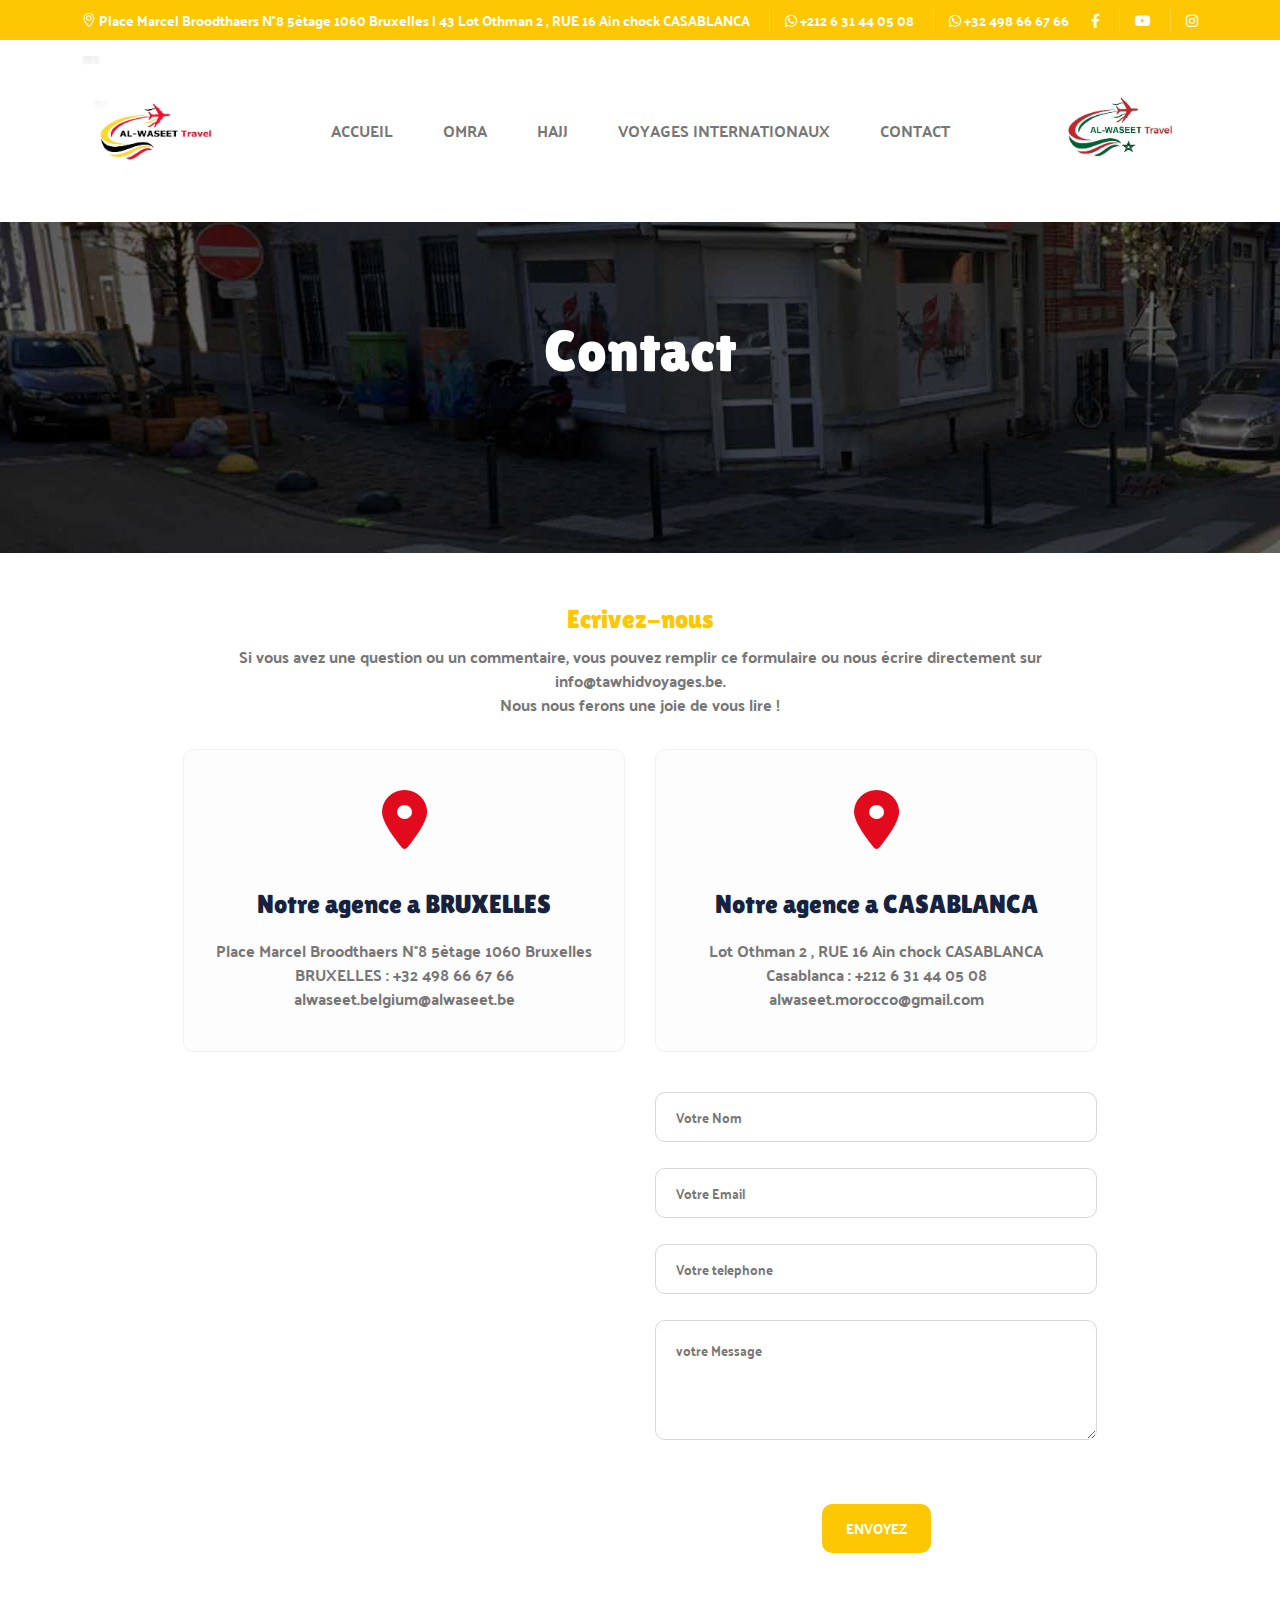
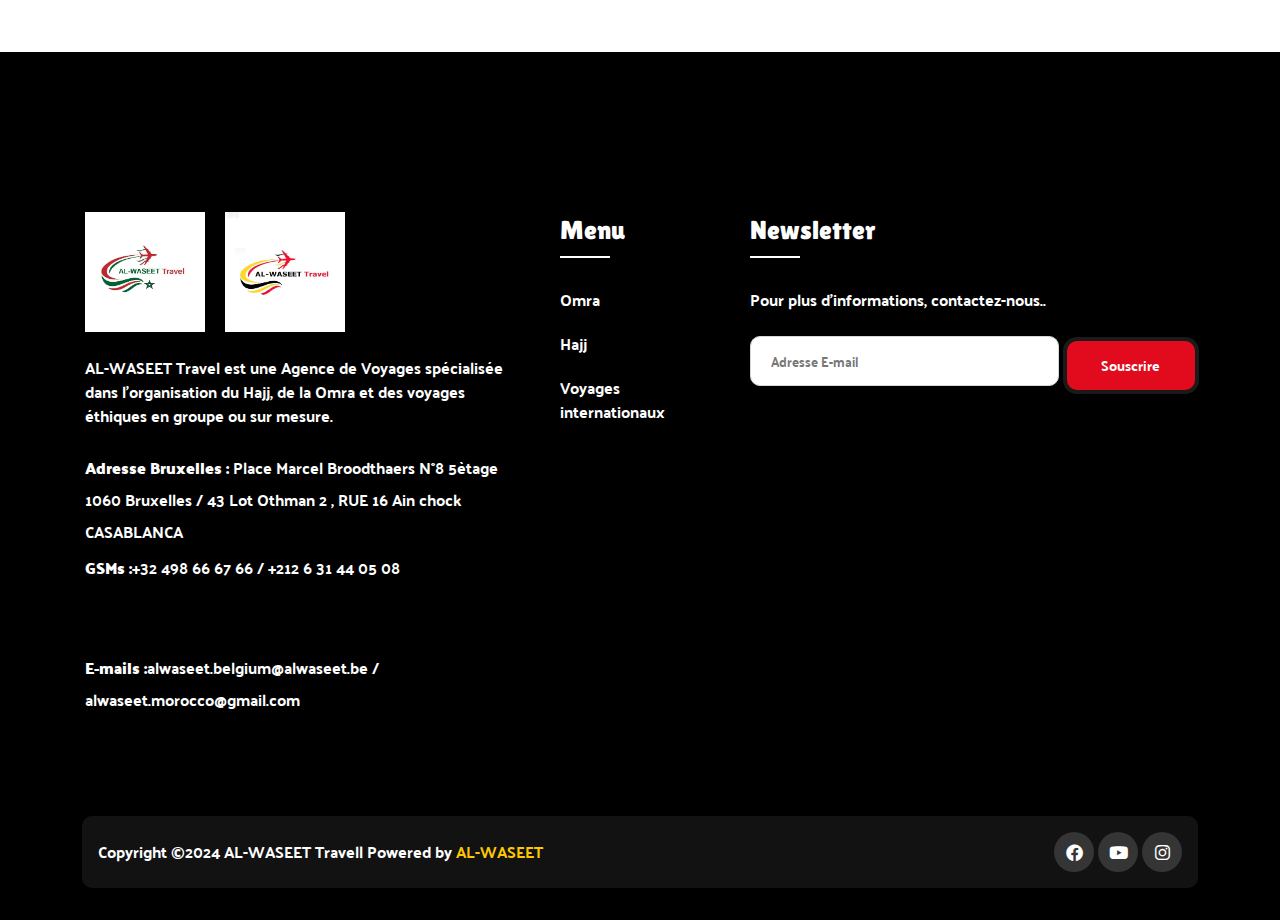
==== Contact.html @ 10b95449 "contact added" ====
<!DOCTYPE html>
<html xmlns="http://www.w3.org/1999/xhtml" lang="fr">


<!-- Mirrored from www.tawhid-travel.be/contact.html by HTTrack Website Copier/3.x [XR&CO'2014], Sun, 01 Sep 2024 12:51:00 GMT -->
<head></head>

    <meta charset="UTF-8">
    <meta name="viewport" content="width=device-width, initial-scale=1">
    <title> AL-WASEET Travel | Hajj &amp; hAJ 1 Omra</title>
    <meta name="description" content="AL-WASEET Travel  est une Agence de Voyages spécialisée dans l'organisation du Hajj et de la Omra en groupe ou sur mesure.">
    <meta name="keywords" content="hajj, omra, omra 2024, makkah, mecca, hajj 2024, hadj, hadj 2024, Ramadan, Ramadan 2024, Bruxelles, Belgique, agence de voyage, tourisme religieux, La Mecque, Médine, madinah, ministère du hajj, pélerinage, arafa, arafat, Dhoul hijja, hajj, pèlerin, pelerinnage, Arabie Saoudite, Umrah, AL-WASEET Travel, manassik, Allah, coran, zamzam">  <meta name="viewport" content="width=device-width, initial-scale=1.0">    
  
    <!-- Bootstrap core CSS -->
    <link href="css/bootstrap.min.css" rel="stylesheet" type="text/css">
    <!--Custom CSS-->
    <link href="css/style.css" rel="stylesheet" type="text/css">
    <!--Plugin CSS-->
    <link href="css/plugin.css" rel="stylesheet" type="text/css">

    <link rel="stylesheet" href="https://cdnjs.cloudflare.com/ajax/libs/font-awesome/6.0.0-beta3/css/all.min.css">

    <!--Font Awesome-->
    <link rel="stylesheet" href="../cdnjs.cloudflare.com/ajax/libs/font-awesome/4.7.0/css/font-awesome.min.css">
    <link rel="stylesheet" href="../cdnjs.cloudflare.com/ajax/libs/font-awesome/5.11.2/css/all.min.css">

    <link rel="stylesheet" href="fonts/line-icons.css" type="text/css">



    
</head>
<body>

    <!-- Preloader -->
    <div id="preloader">
        <div id="status"></div>
    </div>
    <!-- Preloader Ends -->
  <!-- header starts -->
  <header class="main_header_area">
    <div class="header-content py-1"  style="background-color: #fdc703;">
        <div class="container d-flex align-items-center justify-content-between">
            <div class="links">
                <ul>
                    <li><a href="" class="white"><i class="icon-location-pin white"></i> Place Marcel Broodthaers N°8 5ètage 1060 Bruxelles |   43 Lot Othman 2 , RUE 16 Ain chock CASABLANCA </a>
                    </li>
                    <li><a href="tel:+32489842824" class="white"><i class="fab fa-whatsapp white"></i> +212 6 31 44 05 08 </a></li>
                    <li><a href="tel:+32489842824" class="white"><i class="fab fa-whatsapp white"></i> +32 498 66 67 66 </a></li>
                </ul>
            </div>
            <div class="links float-right">
                <ul>
                    <li><a href="" class="white"><i class="fab fa-facebook-f" aria-hidden="true"></i></a></li>
                    <li><a href="" class="white"><i class="fab fa-youtube" aria-hidden="true"></i></a></li>
                    <li><a href="" class="white"><i class="fab fa-instagram" aria-hidden="true"></i></a></li>
                </ul>
            </div>
        </div>
    </div>  <!-- Navigation Bar -->
    <div class="header_menu" id="header_menu">
        <nav class="navbar navbar-default">
            <div class="container">
                <div class="navbar-flex d-flex align-items-center justify-content-between w-100 pb-2 pt-2">
                    <!-- Brand and toggle get grouped for better mobile display -->
                    <div class="navbar-header">
                        <a class="navbar-brand" href="index.html">
                            <img src="images/logo2.jpg" alt="image" class="logo-img">
                        </a>
                    </div>
                    <!-- Collect the nav links, forms, and other content for toggling -->
                    <div class="navbar-collapse1 d-flex align-items-center" id="bs-example-navbar-collapse-1">
                        <ul class="nav navbar-nav"   id="responsive-menu">
                            <li><a href="index.html">Accueil</a></li>
                            <li><a href="">Omra</a></li>
                            <li><a href="">Hajj</a></li>
                            <li><a href="">Voyages internationaux</a></li>
                            <li><a href="Contact.html">Contact</a></li>

                        </ul>
                    </div><!-- /.navbar-collapse --> 
                    <div class="navbar-left">
                        <a class="navbar-left" href="index.html">
                            <img src="images/logo1.jpg" alt="image" class="logo-img">
                        </a>
                    </div>
    
                    <div id="slicknav-mobile"></div>
                </div>
            </div><!-- /.container-fluid -->
        </nav>
    </div>
    
    <!-- Navigation Bar Ends -->
</header>
   

    <!-- BreadCrumb Starts -->  
    <section class="breadcrumb-main pb-20 pt-14" style="background-image: url(images/bg/bg1.jpg);">
        <div class="breadcrumb-outer">
            <div class="container">
                <div class="breadcrumb-content text-center">
                    <h1 class="mb-3">Contact</h1>
                </div>
            </div>
        </div>
        <div class="dot-overlay"></div>
    </section>
    <!-- BreadCrumb Ends --> 

    <!-- contact starts -->
    <section class="contact-main pt-6 pb-60">
        <div class="container">
            <div class="contact-info-main mt-0">
                <div class="row">
                    <div class="col-lg-10 col-offset-lg-1 mx-auto">
                        <div class="contact-info bg-white">
                            <div class="contact-info-title text-center mb-4 px-5">
                                <h3 class="mb-1" style="color:#fdc703">Ecrivez-nous</h3>
                                <p class="mb-0">Si vous avez une question ou un commentaire, vous pouvez remplir ce formulaire ou nous écrire directement sur info@tawhidvoyages.be. <br/>Nous nous ferons une joie de vous lire !</p>
                            </div>
                            <div class="contact-info-content row mb-1">
                                <div class="col-lg-6 col-md-6 mb-4">
                                    <div class="info-item bg-lgrey px-4 py-5 border-all text-center rounded">
                                        <div class="info-icon mb-2">
                                            <i class="fa fa-map-marker-alt theme"   ></i>
                                        </div>
                                        <div class="info-content">
                                            <h3>Notre agence a BRUXELLES</h3>
                                            <p class="m-0">Place Marcel Broodthaers N°8 5ètage 1060 Bruxelles </p>
                                            <p class="m-0">BRUXELLES :  +32 498 66 67 66 </p>
                                            <p class="m-0">alwaseet.belgium@alwaseet.be</p>
                                        </div>
                                    </div>
                                </div>
                                <div class="col-lg-6 col-md-6 mb-4">
                                    <div class="info-item bg-lgrey px-4 py-5 border-all text-center rounded">
                                        <div class="info-icon mb-2">
                                            <i class="fa fa-map-marker-alt theme" ></i>
                                        </div>
                                        <div class="info-content">
                                            <h3>Notre agence a CASABLANCA</h3>
                                            <p class="m-0">Lot Othman 2 , RUE 16 Ain chock CASABLANCA</p>
                                            <p class="m-0">Casablanca : +212 6 31 44 05 08 </p>
                                            <p class="m-0"> alwaseet.morocco@gmail.com</p>
                                        </div>
                                    </div>
                                </div>

                            </div>
                            <div id="contact-form1" class="contact-form">
                                <div class="row">
                                    <div class="col-lg-6">
                                        <div class="map rounded overflow-hiddenb rounded mb-md-4">
                                            <div style="width: 100%">
                                                <iframe src="https://www.google.com/maps/embed?pb=!1m18!1m12!1m3!1d2518.3085669969028!2d4.343459199999999!3d50.862486999999994!2m3!1f0!2f0!3f0!3m2!1i1024!2i768!4f13.1!3m3!1m2!1s0x47c3c3916a59bb29%3A0xfa378b45ee2c0002!2sRue%20de%20Ribaucourt%20170%2C%201080%20Molenbeek-Saint-Jean!5e0!3m2!1sfr!2sbe!4v1692074050849!5m2!1sfr!2sbe" width="600" height="450" style="border:0;" allowfullscreen="" loading="lazy" referrerpolicy="no-referrer-when-downgrade"></iframe>
                                            </div>
                                        </div>
                                    </div>
                                    <div class="col-lg-6">

                                        <form  name="contactform2" id="contactform2">
                                            <div class="form-group mb-2">
                                                <input type="text" id="nom" name="nom" class="contact_input" required="required" placeholder="Votre Nom">
                                            </div>
                                            <div class="form-group mb-2">
                                                <input type="text"id="email" name="email" class="contact_input" required="required" placeholder="Votre Email">
                                            </div>
                                            <div class="form-group mb-2">
                                                <input type="text"id="telephone" name="telephone" class="contact_input" required="required" placeholder="Votre telephone">
                                            </div>
                                            <div class="textarea mb-2">
                                                <textarea id="message" name="message" required="required" placeholder="votre Message"></textarea>
                                            </div>
                                         
                                            <div class="comment-btn text-center">                                
                                            <div class="g-recaptcha" data-sitekey="6LeQ9x8pAAAAAO1bjY-KMNepA-5tDislDBYgxxgJ"></div>
                                                <input type="submit" class="nir-btn" style="background-color: #fdc703;" id="contact"  name="contact" value="ENVOYEZ">
                                            </div>
                                        </form>
                                    </div>
                                </div>
                            </div>
                        </div>
                    </div>
                </div>
            </div>
        </div>
    </section>
    <!-- contact Ends -->
    


	<!-- Footer section -->
    <!-- footer starts -->
    <footer class="pt-20 pb-4" >


        <div class="footer-upper pb-4">
            <div class="container">
                <div class="row">
                    <div class="col-lg-5 col-md-6 col-sm-12 mb-4 pe-4">
                        <div class="footer-about">
                            <div class="d-flex align-items-center">
                                <img src="images/logo1.jpg" alt="AL-WASEET Travel" style="width: 120px; height: auto; margin-right: 20px;">
                                <img src="images/logo2.jpg" alt="Second Logo" style="width: 120px; height: auto;">
                            </div>
                            <p class="mt-3 mb-3 white">
                                AL-WASEET Travel est une Agence de Voyages spécialisée dans l'organisation du Hajj, de la Omra et des voyages éthiques en groupe ou sur mesure.
                            </p>
                            <ul>
                             
                                <li class="white" style="height: 100px;"><strong>Adresse Bruxelles :</strong> Place Marcel Broodthaers N°8 5ètage 1060 Bruxelles / 43 Lot Othman 2 , RUE 16 Ain chock CASABLANCA</li>                        
                                <li class="white" style="height: 100px;"><strong>GSMs :</strong>+32 498 66 67 66 / +212 6 31 44 05 08</li><br/>
                                <li class="white" style="height: 100px;"><strong>E-mails :</strong>alwaseet.belgium@alwaseet.be / alwaseet.morocco@gmail.com</li>
                            </ul>
                        </div>
                    </div>
                    <div class="col-lg-2 col-md-6 col-sm-12 mb-4">
                        <div class="footer-links">
                            <h3 class="white">Menu</h3>
                            <ul>
                                <li><a>Omra</a></li>
                                <li><a >Hajj</a></li>
                                <li><a >Voyages internationaux</a></li>
                            </ul>
                        </div>
                    </div>
                    <div class="col-lg-5 col-md-6 col-sm-12 mb-4">
                        <div class="footer-links">
                            <h3 class="white">Newsletter</h3>
                            <div class="newsletter-form">
                                <p class="mb-3">Pour plus d'informations, contactez-nous..</p>
                                <form action="#" method="get" accept-charset="utf-8" class="border-0 d-flex align-items-center">
                                    <input type="text" placeholder="Adresse E-mail">
                                    <button class="nir-btn ms-2">Souscrire</button>
                                </form>
                            </div>
                        </div>
                    </div>
                </div>
            </div>
        </div>
    
        <div class="footer-copyright">
            <div class="container">
                <div class="copyright-inner rounded p-3 d-md-flex align-items-center justify-content-between">
                    <div class="copyright-text">
                        <p class="m-0 white">Copyright ©2024 AL-WASEET Travel| Powered by <a style="color:#fdc703;">AL-WASEET</a></p>
                    </div>
                    <div class="social-links">
                        <ul>
                            <li><a><i class="fab fa-facebook" aria-hidden="true"></i></a></li>
                            <li><a><i class="fab fa-youtube" aria-hidden="true"></i></a></li>
                            <li><a><i class="fab fa-instagram" aria-hidden="true"></i></a></li>
    
                        </ul>
                    </div>
                </div>
            </div>
        </div>
      
        
    </footer>
    
    <!-- Back to top start -->
    <div id="back-to-top">
        <a href="#"></a>
    </div>
    <!-- *Scripts* -->

    <script src="js/jquery-3.5.1.min.js"></script>
    <script src="js/bootstrap.min.js"></script>
    <script src="js/particles.js"></script>
    <script src="js/particlerun.js"></script>
    <script src="js/plugin.js"></script>
    <script src="js/main.js"></script>
    <script src="js/custom-swiper.js"></script>
	<script src="../www.google.com/recaptcha/api.js" async defer></script>
    <script src="js/custom-nav.js"></script>
    <script type="text/javascript">
        (function() {
            emailjs.init("2HNDkOEioK5X1tEzJ"); // Replace with your EmailJS user ID
        })();
        </script>
        <script>
            document.getElementById('contact').addEventListener('click', function(event) {
                event.preventDefault(); // Prevent the form from submitting the traditional way
                
                // Collect form data
                const nom = document.getElementsByName('nom')[0].value;
                const email = document.getElementsByName('email')[0].value;
                const telephone = document.getElementsByName('telephone')[0].value;
                const message = document.getElementsByName('message')[0].value;
        
                // Send email via EmailJS
                emailjs.send('service_44sddif', 'template_kb3o0fn', {
                    nom: nom,
                    email: email,
                    telephone: telephone,
                    message:message
                
                }).then(function(response) {
                    console.log('SUCCESS!', response.status, response.text);
                    alert('Votre demande a été envoyée avec succès.');
                }, function(error) {
                    console.log('FAILED...', error);
                    alert('Erreur lors de l\'envoi. Veuillez réessayer.');
                });
            });
        </script>
    
	</body>

<!-- Mirrored from www.tawhid-travel.be/contact.html by HTTrack Website Copier/3.x [XR&CO'2014], Sun, 01 Sep 2024 12:51:00 GMT -->
</html>
---- css/style.css ----
@charset "UTF-8";
@import url('https://fonts.googleapis.com/css2?family=Lilita+One&amp;display=swap');
@import url('https://fonts.googleapis.com/css2?family=Palanquin+Dark:wght@400;500;600;700&amp;display=swap');
/*------------------------------------------------------------------
* Project:        Travelin - Travel Tour Booking HTML Templates
* Author:         bizberg_themes
* URL:            https://themeforest.net/user/bizberg_themes
* Created:        06/27/2022
-------------------------------------------------------------------
*/
/* ========================================= */
/*          Default CSS                      */
/* ========================================= */
@import url('https://fonts.googleapis.com/css2?family=Lilita+One&amp;display=swap');
@import url('https://fonts.googleapis.com/css2?family=Palanquin+Dark:wght@400;500;600;700&amp;display=swap');
nav,
section,
article,
aside,
footer {
  display: block; }

* {
  margin: 0;
  padding: 0; }

  
.Opinions h1 {
  text-align: center;
}
.Opinions .row {
  margin-top: 25px;
}
.Opinions .col-lg-4 {
  display: flex;
  margin:25px 0;
  gap: 20px;
}
.Opinions .col-lg-4 .img {
  border-radius: 50%;
}
.Opinions .col-lg-4 .disc {
  width: calc(100%-75px);
}
.Opinions .col-lg-4 .disc p {
  font-size: 13px;
  margin: 0px 0 10px 0;
}
.Opinions .col-lg-4 .img img {
  width: 75px;
  border: 7.5px solid  rgba(152, 163, 1, 0.7);;

  border-radius: 50%;
}
.Opinions .col-lg-4 .learnmore {
  color: rgba(152, 163, 1, 0.7);;
  font-weight: bold;
  font-size: 13px;
}


body {
  margin: 0;
  padding: 0;
  font-size: 16px;
  line-height: 1.5;
  font-family: 'Palanquin Dark', sans-serif;
  overflow-x: hidden;
  font-weight: 400;
  color: #777;
  background-size: cover;
  background-attachment: fixed;
  background-repeat: no-repeat; }

h1, h2, h3, h4, h5, h6 {
  font-weight: 700;
  font-family: 'Lilita One', cursive;
  text-transform: capitalize;
  margin: 0 0 1rem;
  color: #17233e;
  line-height: 1.4; }
  h1 a, h2 a, h3 a, h4 a, h5 a, h6 a {
    color: #17233e;
    transition: all ease-in-out 0.5s;
    cursor: pointer;
    text-decoration: none; }
    h1 a:hover, h1 a:focus, h2 a:hover, h2 a:focus, h3 a:hover, h3 a:focus, h4 a:hover, h4 a:focus, h5 a:hover, h5 a:focus, h6 a:hover, h6 a:focus {
      color: rgba(152, 163, 1, 0.7);
      transition: all ease-in-out 0.5s;
      outline: none;
      text-decoration: none !important; }

h1 {
  font-size: 58px; }

h2 {
  font-size: 46px; }

h3 {
  font-size: 26px; }

h4 {
  font-size: 22px; }

h5 {
  font-size: 18px; }

h6 {
  font-size: 16px; }

@media (max-width: 991px) {
  h1 {
    font-size: 48px; }

  h2 {
    font-size: 36px; } }
@media (max-width: 735px) {
  h1 {
    font-size: 38px; }

  h2 {
    font-size: 28px; }

  h3 {
    font-size: 21px; } }
p {
  margin-bottom: 8px; }

ul {
  margin: 0;
  padding: 0;
  list-style-type: none; }
  ul li {
    margin-bottom: 0px;
    line-height: 1.5;
    color: #777;
    position: relative;
    display: inline-block;
    padding: 0; }

ol {
  margin: 0;
  counter-reset: i;
  position: relative; }
  ol li {
    font-size: 16px;
    margin-bottom: 10px;
    line-height: 1.5;
    color: #777;
    padding-left: 0;
    position: relative; }

.trending h2{
  font-size: 35px;
}

.banner .banner-main .banner-content > h1 {
    font-size: 75px;
}

a {
  color: #777;
  transition: all ease-in-out 0.5s;
  cursor: pointer;
  text-decoration: none; }
  a:hover, a:focus {
    text-decoration: none;
    color: rgba(152, 163, 1, 0.7);
    transition: all ease-in-out 0.5s;
    outline: none; }

a:not([href]):not([tabindex]):focus, a:not([href]):not([tabindex]):hover {
  color: rgba(152, 163, 1, 0.7) !important; }

::-webkit-input-placeholder {
  /* Edge */
  color: #777 !important; }

:-ms-input-placeholder {
  /* Internet Explorer 10-11 */
  color: #777 !important; }

input::placeholder {
  color: #777 !important; }

.row [class*="col-"] {
  padding: 0 15px; }

img {
  max-width: 100%; }

.btn-info.focus, .btn-info:focus, .btn-info:active {
  outline: none;
  box-shadow: none !important;
  background: transparent !important;
  border: none !important; }

.container {
  position: relative;
  z-index: 1; }

@media (max-width: 767px) {
  .container, .container-sm {
    max-width: 100%; } }
.border {
  border-color: #f1f1f1 !important; }

.before-none::before {
  display: none !important; }

.white {
  color: #fff !important; }

.theme {
  color: rgba(152, 163, 1, 0.7) !important; }

.theme1 {
  color: #fdc703 !important; }

.theme2 {
  color: #17233e !important; }

.black {
  color: #3f3f3f !important; }

.grey {
  color: #777 !important; }

.title {
  color: #17233e !important; }

.bg-grey {
  background: #f1f1f1 !important; }

.bg-lgrey {
  background: #fdfdfd !important; }

.bg-theme {
  background: rgba(152, 163, 1, 0.7) !important; }

.bg-theme1 {
  background: #fdc703 !important; }

.bg-theme2 {
  background: #088dd1 !important; }

.bg-title {
  background: #17233e !important; }

.bg-fblack {
  background: #000000 !important; }

.bg-white {
  background: #fff !important; }

.bordernone {
  border: none !important; }

.border-b {
  border-bottom: 1px dashed #f1f1f1 !important; }

.border-all {
  border: 1px solid #f1f1f1 !important; }

.border-end {
  border-right: 1px solid #f1f1f1 !important; }

.rating span {
  color: #ffbc00;
  display: inline;
  font-size: 14px; }

.small, small {
  font-size: 85%; }

.mt-1, .my-1 {
  margin-top: 0.5rem !important; }

.mt-2, .my-2 {
  margin-top: 1rem !important; }

.mt-3, .my-3 {
  margin-top: 1.5rem !important; }

.mt-4, .my-4 {
  margin-top: 2rem !important; }

.mt-5, .my-5 {
  margin-top: 2.5rem !important; }

.mt-6, .my-6 {
  margin-top: 3rem !important; }

.mt-7, .my-7 {
  margin-top: 3.5rem !important; }

.mt-8, .my-8 {
  margin-top: 4rem !important; }

.mt-9, .my-9 {
  margin-top: 4.5rem !important; }

.mt-10, .my-10 {
  margin-top: 5rem !important; }

.mt-minus {
  margin-top: 0rem !important; }

.mb-1, .my-1 {
  margin-bottom: 0.5rem !important; }

.mb-2, .my-2 {
  margin-bottom: 1rem !important; }

.mb-3, .my-3 {
  margin-bottom: 1.5rem !important; }

.mb-4, .my-4 {
  margin-bottom: 2rem !important; }

.mb-5, .my-5 {
  margin-bottom: 2.5rem !important; }

.mb-6, .my-6 {
  margin-bottom: 3rem !important; }

.mb-7, .my-7 {
  margin-bottom: 3.5rem !important; }

.mb-8, .my-8 {
  margin-bottom: 4rem !important; }

.mb-9, .my-9 {
  margin-bottom: 4.5rem !important; }

.mb-10, .my-10 {
  margin-bottom: 5rem !important; }

.mb-minus {
  margin-bottom: -5rem !important; }

.pt-1, .py-1 {
  padding-top: 0.5rem !important; }

.pt-2, .py-2 {
  padding-top: 1rem !important; }

.pt-3, .py-3 {
  padding-top: 1.5rem !important; }

.pt-4, .py-4 {
  padding-top: 2rem !important; }

.pt-5, .py-5 {
  padding-top: 2.5rem !important; }

.pt-6, .py-6 {
  padding-top: 3rem !important; }

.pt-7, .py-7 {
  padding-top: 3.5rem !important; }

.pt-8, .py-8 {
  padding-top: 4rem !important; }

.pt-9, .py-9 {
  padding-top: 4.5rem !important; }

.pt-10, .py-10 {
  padding-top: 5rem !important; }

.pt-14, .py-14 {
  padding-top: 7rem !important; }

.pt-17, .py-17 {
  padding-top: 8.5rem !important; }

.pt-18, .py-18 {
  padding-top: 9rem !important; }

.pt-19, .py-19 {
  padding-top: 9.5rem !important; }

.pt-20, .py-20 {
  padding-top: 10rem !important; }

.pt-lg-7, .py-lg-7 {
  padding-top: 3.5rem !important; }

.pb-1, .py-1 {
  padding-bottom: 0.5rem !important; }

.pb-2, .py-2 {
  padding-bottom: 1rem !important; }

.pb-3, .py-3 {
  padding-bottom: 1.5rem !important; }

.pb-4, .py-4 {
  padding-bottom: 2rem !important; }

.pb-5, .py-5 {
  padding-bottom: 2.5rem !important; }

.pb-6, .py-6 {
  padding-bottom: 3rem !important; }

.pb-7, .py-7 {
  padding-bottom: 3.5rem !important; }

.pb-8, .py-8 {
  padding-bottom: 4rem !important; }

.pb-9, .py-9 {
  padding-bottom: 4.5rem !important; }

.pb-10, .py-10 {
  padding-bottom: 5rem !important; }

.pb-14, .py-14 {
  padding-bottom: 7rem !important; }

.pb-17, .py-17 {
  padding-bottom: 8.5rem !important; }

.pb-18, .py-18 {
  padding-bottom: 9rem !important; }

.pb-19, .py-19 {
  padding-bottom: 9.5rem !important; }

.pb-20, .my-20 {
  padding-bottom: 10rem !important; }

.pb-lg-7, .py-lg-7 {
  padding-bottom: 3.5rem !important; }

.top-minus-20 {
  top: -20px !important; }

.top-minus-40 {
  top: -40px !important; }

.top-inherit {
  top: inherit !important; }

.bottom-inherit {
  bottom: inherit !important; }

.translatey-50 {
  transform: translateY(-50%); }

.z-index1 {
  z-index: 1; }

.z-index2 {
  z-index: 2; }

.z-index3 {
  z-index: 4; }

.form-group {
  width: 100%;
  display: inline-block; }

input[type=text], input[type=email], input[type=number], input[type=search],
input[type=password], input[type=tel], input[type=date], input[type=time], textarea, select {
  font-size: 15px;
  font-weight: 300;
  background-color: #fff;
  border: 1px solid #f1f1f1;
  border-radius: 10px;
  padding: 12px 20px;
  color: #777;
  margin-bottom: 0;
  height: 50px;
  box-shadow: none;
  width: 100%; }
  input[type=text]:focus, input[type=email]:focus, input[type=number]:focus, input[type=search]:focus,
  input[type=password]:focus, input[type=tel]:focus, input[type=date]:focus, input[type=time]:focus, textarea:focus, select:focus {
    outline: none;
    transition: all 0.5s ease;
    box-shadow: none; }

select {
  width: 100%;
  height: inherit; }
  select option {
    color: #3f3f3f; }

textarea {
  border-radius: none;
  resize: vertical;
  height: 120px; }

label {
  display: inline-block;
  color: #777;
  margin-bottom: 8px;
  font-weight: 400;
  font-size: 15px; }

blockquote {
  font-size: 14px;
  font-weight: 400;
  background-color: rgba(152, 163, 1, 0.7);
  margin-bottom: 15px;
  border: 0;
  padding: 30px 70px 30px 70px;
  line-height: 1.5;
  color: #fff;
  margin: 20 0;
  font-style: italic;
  position: relative; }
  blockquote :after {
    content: '';
    position: absolute;
    height: 60%;
    width: 2px;
    background: #fff;
    top: 20%;
    left: 35px; }
  blockquote p {
    color: #fff;
    margin: 0; }
  blockquote :before {
    content: '\f10d';
    font-family: 'fontawesome';
    font-size: 45px;
    position: absolute;
    bottom: 26px;
    right: 20px;
    color: #fff;
    transform: rotate(180deg); }
  blockquote span {
    position: relative;
    padding-left: 20px; }
    blockquote span :before {
      content: '';
      width: 12px;
      height: 1px;
      background: rgba(152, 163, 1, 0.7);
      position: absolute;
      left: 0;
      top: 50%;
      margin-top: -2px; }

table > tbody tr td, table > tbody tr th, table > tfoot tr td, table > tfoot tr th, table > thead tr td, table > thead tr th {
  padding: 10px;
  vertical-align: sub !important;
  border: 1px solid #f1f1f1; }
table > tbody tr:nth-child(even), table > tfoot tr:nth-child(even), table > thead tr:nth-child(even) {
  background: #fdfdfd; }

table {
  width: 100%; }
  table thead tr th {
    border-bottom: none !important; }

.overlay, .dot-overlay, .color-overlay, .white-overlay, .left-overlay {
  position: absolute;
  top: 0;
  left: 0;
  width: 100%;
  height: 100%;
  background: #000000;
  transition: all ease-in-out 0.5s;
  opacity: 0.5; }

.dot-overlay {
  background: #000000 url(../images/dot-overlay.png) repeat;
  opacity: 0.6; }

.color-overlay {
  top: inherit;
  bottom: 0;
  background: linear-gradient(to bottom, transparent, #000000);
  height: 50%;
  opacity: 0.6; }

.left-overlay {
  background: linear-gradient(to left, transparent, #fff);
  height: 100%;
  opacity: 1; }

@media (max-width: 639px) {
  .color-overlay {
    height: 100%;
    opacity: 0.4;
    background: #000000; } }
.white-overlay {
  background: #fdfdfd;
  opacity: 0.5; }

section {
  padding: 4.5rem 0 5rem;
  position: relative; }

/*heading title*/
.section-title, .section-title-w, .section-title-l {
  position: relative;
  z-index: 1; }
  .section-title h2, .section-title-w h2, .section-title-l h2 {
    position: relative;
    line-height: 1.2; }

.section-title-w:before {
  border-color: #fff !important; }
.section-title-w h2 span {
  color: #088dd1; }

.section-title-l:before {
  left: 0;
  right: inherit; }

@media (max-width: 991px) {
  .section-title {
    width: 100% !important; } }
@media (max-width: 767px) {
  .section-title {
    width: 100% !important;
    text-align: center !important; }
    .section-title::before {
      left: 0;
      right: 0; } }
.row.slick-slider {
  margin: 0 -15px; }

iframe {
  width: 100%;
  border: none; }

.border-t {
  border-top: 2px dashed #cccccc5e; }

.box-shadow {
  box-shadow: 0 0 15px #cccccc37; }

.rounded {
  border-radius: 10px !important; }

.rounded-start {
  border-top-left-radius: 10px !important;
  border-bottom-left-radius: 10px !important; }

.rounded-top {
  border-top-left-radius: 10px !important;
  border-top-right-radius: 10px !important; }

.nav-tabs {
  border-bottom: none;
  background: #fff;
  overflow: hidden;
  margin-bottom: 30px; }
  .nav-tabs > li.nav-item {
    margin: 0 4px; }
    .nav-tabs > li.nav-item button {
      border-radius: 10px;
      padding: 15px;
      margin: 0;
      line-height: inherit;
      border: 1px solid #f1f1f1;
      display: inline-block;
      width: 100%; }
      .nav-tabs > li.nav-item button:hover {
        color: #fff !important;
        border-color: rgba(152, 163, 1, 0.7);
        background: rgba(152, 163, 1, 0.7); }
    .nav-tabs > li.nav-item button.active {
      color: #fff !important;
      border-color: rgba(152, 163, 1, 0.7);
      background: rgba(152, 163, 1, 0.7); }
      .nav-tabs > li.nav-item button.active:hover {
        color: #fff !important;
        border-color: rgba(152, 163, 1, 0.7);
        background: rgba(152, 163, 1, 0.7); }

@media (max-width: 991px) {
  .nav-tabs {
    width: 100% !important; } }
@media (max-width: 767px) {
  .nav-tabs > li.nav-item {
    margin: 0 4px 4px; } }
/*pagination*/
.pagination-main {
  line-height: 0.8; }
  .pagination-main .pagination {
    margin-top: 0;
    margin-bottom: 0;
    display: inline-block; }
    .pagination-main .pagination li {
      padding-left: 0;
      padding-bottom: 0;
      margin-bottom: 0; }
      .pagination-main .pagination li:before, .pagination-main .pagination li:after {
        display: none; }
      .pagination-main .pagination li a {
        padding: 0;
        height: 40px;
        line-height: 38px;
        margin-right: 9px;
        text-align: center;
        width: 40px;
        color: #3f3f3f;
        font-size: 14px;
        border: 1px solid #f1f1f1;
        display: inline-block;
        background: #fdfdfd;
        background: #fff;
        border-radius: 10px; }
        .pagination-main .pagination li a:hover, .pagination-main .pagination li a:focus {
          background-color: rgba(152, 163, 1, 0.7);
          color: #fff !important;
          border-color: rgba(152, 163, 1, 0.7); }
      .pagination-main .pagination li:last-child > a, .pagination-main .pagination li:last-child > span {
        border-radius: none;
        margin: 0; }
    .pagination-main .pagination li.active a {
      background: rgba(152, 163, 1, 0.7) !important;
      border-color: rgba(152, 163, 1, 0.7) !important;
      color: #fff; }
    .pagination-main .pagination .prev a, .pagination-main .pagination .next a {
      border-radius: 0px; }

@media (max-width: 567px) {
  .pagination li a {
    height: 30px;
    width: 30px;
    line-height: 28px; } }
@media (max-width: 359px) {
  .pagination li a {
    height: 28px;
    width: 28px;
    line-height: 28px; } }
.fade:not(.show) {
  opacity: 1; }

/*breadcrumb*/
.breadcrumb-main {
  background-repeat: no-repeat;
  background-position: top;
  background-size: cover;
  background-attachment: fixed;
  position: relative; }
  .breadcrumb-main .breadcrumb-outer {
    background: transparent;
    position: relative;
    z-index: 1; }
    .breadcrumb-main .breadcrumb-outer:before {
      display: none; }
    .breadcrumb-main .breadcrumb-outer .breadcrumb-content, .breadcrumb-main .breadcrumb-outer .bread-content {
      position: relative;
      text-align: center;
      justify-content: center;
      z-index: 1; }
      .breadcrumb-main .breadcrumb-outer .breadcrumb-content h1, .breadcrumb-main .breadcrumb-outer .bread-content h1 {
        color: #fff;
        text-transform: uppercase;
        line-height: 0.6; }
    .breadcrumb-main .breadcrumb-outer .bread-content nav {
      left: 0;
      right: 0; }

.breadcrumb {
  background: transparent;
  margin: 0;
  padding: 0;
  display: inline-block; }
  .breadcrumb li, .breadcrumb li.active {
    margin-bottom: 0;
    color: #fff; }
    .breadcrumb li a, .breadcrumb li.active a {
      color: rgba(152, 163, 1, 0.7); }
  .breadcrumb .breadcrumb-item + .breadcrumb-item:before {
    content: '|';
    color: #fff; }

@media (max-width: 991px) {
  .breadcrumb-main .breadcrumb-outer .breadcrumb-content {
    display: block !important;
    text-align: center !important; }
    .breadcrumb-main .breadcrumb-outer .breadcrumb-content nav {
      right: 0;
      margin: 0; }
    .breadcrumb-main .breadcrumb-outer .breadcrumb-content h2 {
      margin: 0 !important; }
    .breadcrumb-main .breadcrumb-outer .breadcrumb-content h1 {
      font-size: 44px; }

  .cover-content {
    margin-bottom: 2rem; } }
@media (max-width: 811px) {
  .breadcrumb-main .breadcrumb-outer .breadcrumb-content h1 {
    font-size: 36px; }

  .page-cover h1 {
    font-size: 36px; }
  .page-cover .author-detail {
    display: block !important; } }
@media (max-width: 639px) {
  .breadcrumb-main .breadcrumb-outer .breadcrumb-content h1 {
    font-size: 28px; }

  .page-cover h1 {
    font-size: 28px; } }
@media (max-width: 479px) {
  .breadcrumb-main .breadcrumb-outer .breadcrumb-content {
    text-align: center; }
    .breadcrumb-main .breadcrumb-outer .breadcrumb-content h1 {
      font-size: 24px; }
    .breadcrumb-main .breadcrumb-outer .breadcrumb-content h2 {
      display: block;
      font-size: 40px; } }
/*Buttons*/
button {
  border: none; }

.nir-btn, .nir-btn-black {
  position: relative;
  z-index: 1;
  font-size: 14px;
  text-align: center;
  padding: 14px 24px;
  text-transform: capitalize;
  transition: all ease-in-out 0.5s;
  background: rgba(152, 163, 1, 0.7);
  color: #fff;
  display: inline-block;
  border-radius: 10px;
  border: none;
  box-shadow: 0px 0px 0px 4px rgba(255, 255, 255, 0.1);
  overflow: hidden; }
  .nir-btn::before, .nir-btn-black::before {
    position: absolute;
    left: 0;
    width: 0;
    height: 100%;
    top: 0;
    content: '';
    background: #fdc703;
    color: #fff !important;
    transition: all ease-in-out 0.5s;
    z-index: -1; }
  .nir-btn:hover::before, .nir-btn-black:hover::before {
    width: 100%;
    transition: all ease-in-out 0.5s; }
  .nir-btn:hover, .nir-btn-black:hover {
    color: #fff !important;
    transition: all ease-in-out 0.5s; }

.nir-btn-black {
  background: #17233e; }
  .nir-btn-black:before {
    color: #fff; }
  .nir-btn-black:hover {
    background: #fff;
    color: #3f3f3f; }
    .nir-btn-black:hover:before {
      color: #fdc703; }

input#submit {
  border: none; }

input#submit:hover {
  opacity: 0.8;
  background: rgba(152, 163, 1, 0.7) !important;
  color: #fff; }

.item-slider .slick-prev, .item-slider .slick-next {
  top: -124px;
  background: #fff;
  border-radius: 5px;
  border: 1px solid #f1f1f1;
  width: 50px;
  height: 50px;
  line-height: 1; }
  .item-slider .slick-prev::before, .item-slider .slick-next::before {
    color: #777;
    font-size: 28px;
    line-height: 1.5; }
  .item-slider .slick-prev:hover, .item-slider .slick-prev:focus, .item-slider .slick-next:hover, .item-slider .slick-next:focus {
    background: rgba(152, 163, 1, 0.7);
    border-color: rgba(152, 163, 1, 0.7); }
    .item-slider .slick-prev:hover::before, .item-slider .slick-prev:focus::before, .item-slider .slick-next:hover::before, .item-slider .slick-next:focus::before {
      color: #fff; }
.item-slider .slick-prev {
  right: 76px;
  left: inherit; }
.item-slider .slick-next {
  right: 16px; }

.banner-slider .slick-prev, .banner-slider .slick-next {
  background: #fdc703;
  border-radius: 50%;
  width: 50px;
  height: 50px; }
  .banner-slider .slick-prev::before, .banner-slider .slick-next::before {
    color: #fff;
    font-size: 28px;
    line-height: 1.8; }
  .banner-slider .slick-prev:hover, .banner-slider .slick-prev:focus, .banner-slider .slick-next:hover, .banner-slider .slick-next:focus {
    background: #17233e; }
.banner-slider .slick-prev {
  left: 30px; }
.banner-slider .slick-next {
  right: 30px; }

#preloader {
  position: fixed;
  top: 0;
  left: 0;
  right: 0;
  bottom: 0;
  background: #f4f4f4;
  z-index: 999999; }
  #preloader #status {
    position: fixed;
    content: '';
    display: block;
    top: 50%;
    left: 50%;
    width: 400px;
    height: 300px;
    margin: 0 auto;
    background: url(../images/logo1.gif);
    background-size: cover;
    background-position: center;
    opacity: 1;
    transform: translate(-50%, -50%);
    visibility: visible;
    transition: all ease-in-out 0.5s;
    z-index: 9999999999; }

/* End Preloader */
#back-to-top {
  position: fixed;
  z-index: 1000;
  bottom: 20px;
  right: 20px;
  display: none; }
  #back-to-top a {
    display: block;
    width: 50px;
    height: 50px;
    background: rgba(152, 163, 1, 0.7);
    position: relative;
    transition: all ease-in-out 0.5s;
    text-align: center;
    border-radius: 50%; }
    #back-to-top a:after {
      position: absolute;
      content: '\f30c';
      font-family: "Font Awesome 5 Free";
      font-size: 20px;
      color: #fff;
      top: 50%;
      left: 50%;
      z-index: 1;
      font-weight: 700;
      transform: translate(-50%, -50%); }

.alert {
  margin-bottom: 10px;
  border-radius: 0px;
  color: #e83737;
  padding: 0; }
  .alert .alert-success {
    background: transparent;
    border: transparent;
    border-radius: 0px;
    color: #3c763d; }
    .alert .alert-success h4 {
      margin-bottom: 8px; }
    .alert .alert-success p {
      color: #fff; }

/* ========================================= */
/*          Ribbon CSS        */
/* ======================================== */
.ribbon {
  width: 150px;
  height: 150px;
  overflow: hidden;
  position: absolute;
  z-index: 2; }
  .ribbon::before, .ribbon::after {
    position: absolute;
    z-index: -1;
    content: '';
    display: block;
    border: 5px solid #666; }
  .ribbon span {
    position: absolute;
    display: block;
    width: 225px;
    padding: 10px 0;
    background-color: #fdc703;
    box-shadow: 0 5px 10px rgba(0, 0, 0, 0.1);
    color: #fff;
    font-size: 18px;
    text-shadow: 0 1px 1px rgba(0, 0, 0, 0.2);
    text-transform: uppercase;
    text-align: center; }
  .ribbon span.open {
    background: #5ECFB1; }

.ribbon-top-left {
  top: -10px;
  left: -10px; }
  .ribbon-top-left:before, .ribbon-top-left:after {
    border-top-color: transparent;
    border-left-color: transparent; }
  .ribbon-top-left:before {
    top: 0;
    right: 0; }
  .ribbon-top-left:after {
    bottom: 0;
    left: 0; }
  .ribbon-top-left span {
    right: -25px;
    top: 40px;
    transform: rotate(-45deg); }

/* ========================================= */
/*          Wickedpicker CSS        */
/* ======================================== */
.wickedpicker {
  width: 120px !important;
  height: auto !important;
  z-index: 9; }

.wickedpicker .wickedpicker__title {
  display: none !important; }

.wickedpicker__controls__control-up:before {
  content: "" !important;
  font-family: "Font Awesome 5 Free" !important;
  font-weight: 900 !important;
  color: #909090 !important; }

.wickedpicker__controls__control-down:after {
  content: "" !important;
  font-family: "Font Awesome 5 Free" !important;
  font-weight: 900 !important;
  color: #909090 !important; }

/* ========================================= */
/*          Accrodion CSS        */
/* ======================================== */
.accrodion-grp .accrodion + .accrodion {
  margin-top: 10px; }
.accrodion-grp .accrodion .accrodion-title {
  border: 1px solid #f1f1f1;
  background: #fff;
  padding: 20px;
  cursor: pointer;
  transition: all ease-in-out 0.5s;
  border-radius: 10px; }
  .accrodion-grp .accrodion .accrodion-title h5 {
    margin: 0;
    position: relative;
    text-transform: capitalize;
    border: none; }
    .accrodion-grp .accrodion .accrodion-title h5:before {
      content: '\f107';
      font-family: 'FontAwesome';
      color: #222222;
      font-size: 20px;
      position: absolute;
      top: 50%;
      right: 0px;
      -webkit-transform: translateY(-50%);
      transform: translateY(-50%); }
.accrodion-grp .accrodion .accrodion-content {
  padding-top: 10px; }
  .accrodion-grp .accrodion .accrodion-content .inner {
    padding: 30px; }
    .accrodion-grp .accrodion .accrodion-content .inner p {
      margin: 0;
      font-size: 15px;
      line-height: 25px;
      letter-spacing: .01em;
      color: #74787D; }
.accrodion-grp .accrodion.active .accrodion-title {
  background: rgba(152, 163, 1, 0.7);
  border-color: rgba(152, 163, 1, 0.7); }
  .accrodion-grp .accrodion.active .accrodion-title h5 {
    color: #fff; }
    .accrodion-grp .accrodion.active .accrodion-title h5:before {
      content: '\f106';
      color: #fff; }

@media (max-width: 567px) {
  .accrodion-grp .accrodion .accrodion-title h5 {
    font-size: 14px; } }
/* ========================================= */
/*          Custom animation CSS        */
/* ======================================== */
@-webkit-keyframes rotated {
  0% {
    -webkit-transform: rotate(0);
    transform: rotate(0); }
  100% {
    -webkit-transform: rotate(360deg);
    transform: rotate(360deg); } }
@keyframes rotated {
  0% {
    -webkit-transform: rotate(0);
    transform: rotate(0); }
  100% {
    -webkit-transform: rotate(360deg);
    transform: rotate(360deg); } }
@-webkit-keyframes scale-upOne {
  0% {
    -webkit-transform: scale(1);
    transform: scale(1); }
  100% {
    -webkit-transform: scale(0.2);
    transform: scale(0.2); } }
@keyframes scale-upOne {
  0% {
    -webkit-transform: scale(1);
    transform: scale(1); }
  100% {
    -webkit-transform: scale(0.2);
    transform: scale(0.2); } }
@-webkit-keyframes zoom-fade-two {
  0% {
    -webkit-transform: scale(1.5);
    transform: scale(1.5); }
  50% {
    -webkit-transform: scale(1);
    transform: scale(1); }
  100% {
    -webkit-transform: scale(1.5);
    transform: scale(1.5); } }
@keyframes zoom-fade-two {
  0% {
    -webkit-transform: scale(1.5);
    transform: scale(1.5); }
  50% {
    -webkit-transform: scale(1);
    transform: scale(1); }
  100% {
    -webkit-transform: scale(1.5);
    transform: scale(1.5); } }
@-webkit-keyframes zoom-fade {
  0% {
    -webkit-transform: scale(1.2);
    transform: scale(1.2); }
  50% {
    -webkit-transform: scale(1);
    transform: scale(1); }
  100% {
    -webkit-transform: scale(1.2);
    transform: scale(1.2); } }
@keyframes zoom-fade {
  0% {
    -webkit-transform: scale(1.2);
    transform: scale(1.2); }
  50% {
    -webkit-transform: scale(1);
    transform: scale(1); }
  100% {
    -webkit-transform: scale(1.2);
    transform: scale(1.2); } }
@keyframes slide {
  from {
    background-position: 0 0; }
  to {
    background-position: -111px 0; } }
@-webkit-keyframes slide {
  from {
    background-position: 0 0; }
  to {
    background-position: -111px 0; } }
@-webkit-keyframes ripple {
  70% {
    box-shadow: 0 0 0 40px rgba(255, 255, 255, 0); }
  100% {
    box-shadow: 0 0 0 0 rgba(255, 255, 255, 0); } }
@keyframes ripple {
  70% {
    box-shadow: 0 0 0 40px rgba(255, 255, 255, 0); }
  100% {
    box-shadow: 0 0 0 0 rgba(255, 255, 255, 0); } }
@keyframes up-down {
  0% {
    -webkit-transform: translateY(-20px);
    transform: translateY(-20px); }
  50% {
    -webkit-transform: translateY(-10px);
    transform: translateY(-10px); }
  100% {
    -webkit-transform: translateY(-20px);
    transform: translateY(-20px); } }
@keyframes jackInTheBox {
  from {
    opacity: 0;
    transform: scale(0.1) rotate(30deg);
    transform-origin: center bottom; }
  50% {
    transform: rotate(-10deg); }
  70% {
    transform: rotate(3deg); }
  to {
    opacity: 1;
    transform: scale(1); } }
.jackInTheBox {
  animation-name: jackInTheBox; }

.animated {
  animation-duration: 1s;
  animation-fill-mode: both; }

@-webkit-keyframes fadeInUp {
  0% {
    opacity: 0;
    -webkit-transform: translateY(20px);
    transform: translateY(20px); }
  100% {
    opacity: 1;
    -webkit-transform: translateY(0);
    transform: translateY(0); } }
@keyframes fadeInUp {
  0% {
    opacity: 0;
    -webkit-transform: translateY(20px);
    -ms-transform: translateY(20px);
    transform: translateY(20px); }
  100% {
    opacity: 1;
    -webkit-transform: translateY(0);
    -ms-transform: translateY(0);
    transform: translateY(0); } }
.fadeInUp {
  -webkit-animation-name: fadeInUp;
  animation-name: fadeInUp; }

@keyframes animationFramesOne {
  0% {
    -webkit-transform: translate(0px, 0px) rotate(0deg);
    transform: translate(0px, 0px) rotate(0deg); }
  20% {
    -webkit-transform: translate(73px, -1px) rotate(36deg);
    transform: translate(73px, -1px) rotate(36deg); }
  40% {
    -webkit-transform: translate(141px, 72px) rotate(72deg);
    transform: translate(141px, 72px) rotate(72deg); }
  60% {
    -webkit-transform: translate(83px, 122px) rotate(108deg);
    transform: translate(83px, 122px) rotate(108deg); }
  80% {
    -webkit-transform: translate(-40px, 72px) rotate(144deg);
    transform: translate(-40px, 72px) rotate(144deg); }
  100% {
    -webkit-transform: translate(0px, 0px) rotate(0deg);
    transform: translate(0px, 0px) rotate(0deg); } }
@-webkit-keyframes animationFramesOne {
  0% {
    -webkit-transform: translate(0px, 0px) rotate(0deg); }
  20% {
    -webkit-transform: translate(73px, -1px) rotate(36deg); }
  40% {
    -webkit-transform: translate(141px, 72px) rotate(72deg); }
  60% {
    -webkit-transform: translate(83px, 122px) rotate(108deg); }
  80% {
    -webkit-transform: translate(-40px, 72px) rotate(144deg); }
  100% {
    -webkit-transform: translate(0px, 0px) rotate(0deg); } }
@keyframes animationFramesTwo {
  0% {
    transform: translate(0, 0) rotate(0); }
  21% {
    transform: translate(40px, 50px) rotate(35deg); }
  41% {
    transform: translate(-20px, -75px) rotate(48deg); }
  60% {
    transform: translate(25px, 48px) rotate(125deg); }
  80% {
    transform: translate(16px, -15px) rotate(180deg); }
  100% {
    transform: translate(0, 0) rotate(0); } }
@-webkit-keyframes animationFramesTwo {
  0% {
    -webkit-transform: translate(0, 0) rotate(0); }
  21% {
    -webkit-transform: translate(40px, 5px) rotate(35deg); }
  41% {
    -webkit-transform: translate(-20px, -75px) rotate(48deg); }
  60% {
    -webkit-transform: translate(25px, 48px) rotate(125deg); }
  80% {
    -webkit-transform: translate(16px, -15px) rotate(180deg); }
  100% {
    -webkit-transform: translate(0, 0) rotate(0); } }
@keyframes animationFramesThree {
  0% {
    transform: translate(0, 0) rotate(0); }
  21% {
    transform: translate(4px, 10px) rotate(360deg); }
  41% {
    transform: translate(25px, 40px) rotate(360deg); }
  60% {
    transform: translate(35px, 22px) rotate(360deg); }
  80% {
    transform: translate(17px, 46px) rotate(360deg); }
  100% {
    transform: translate(0, 0) rotate(0); } }
@-webkit-keyframes animationFramesThree {
  0% {
    -webkit-transform: translate(0, 0) rotate(0); }
  21% {
    -webkit-transform: translate(4px, -20px) rotate(360deg); }
  41% {
    -webkit-transform: translate(-50px, -80px) rotate(360deg); }
  60% {
    -webkit-transform: translate(-75px, -35px) rotate(360deg); }
  80% {
    -webkit-transform: translate(-20px, 20px) rotate(360deg); }
  100% {
    -webkit-transform: translate(0, 0) rotate(0); } }
@-webkit-keyframes movebounce {
  0% {
    -webkit-transform: translateY(0px);
    transform: translateY(0px); }
  50% {
    -webkit-transform: translateY(20px);
    transform: translateY(20px); }
  100% {
    -webkit-transform: translateY(0px);
    transform: translateY(0px); } }
@keyframes movebounce {
  0% {
    -webkit-transform: translateY(0px);
    transform: translateY(0px); }
  50% {
    -webkit-transform: translateY(20px);
    transform: translateY(20px); }
  100% {
    -webkit-transform: translateY(0px);
    transform: translateY(0px); } }
@keyframes rotateme {
  from {
    -webkit-transform: rotate(0deg);
    transform: rotate(0deg); }
  to {
    -webkit-transform: rotate(360deg);
    transform: rotate(360deg); } }
@-webkit-keyframes rotateme {
  from {
    -webkit-transform: rotate(0deg); }
  to {
    -webkit-transform: rotate(360deg); } }
/*--move-forever--*/
@keyframes move-forever {
  0% {
    transform: translate(-90px, 0%); }
  100% {
    transform: translate(85px, 0%); } }
@-webkit-keyframes ripple {
  0% {
    -webkit-transform: scale(1);
    transform: scale(1); }
  75% {
    -webkit-transform: scale(1.75);
    transform: scale(1.75);
    opacity: 1; }
  100% {
    -webkit-transform: scale(2);
    transform: scale(2);
    opacity: 0; } }
@keyframes ripple {
  0% {
    -webkit-transform: scale(1);
    transform: scale(1); }
  75% {
    -webkit-transform: scale(1.75);
    transform: scale(1.75);
    opacity: 1; }
  100% {
    -webkit-transform: scale(2);
    transform: scale(2);
    opacity: 0; } }
@-webkit-keyframes border-transform {
  0%,
    to {
    border-radius: 63% 37% 54% 46%/55% 48% 52% 45%; }
  14% {
    border-radius: 40% 60% 54% 46%/49% 60% 40% 51%; }
  28% {
    border-radius: 54% 46% 38% 62%/49% 70% 30% 51%; }
  42% {
    border-radius: 61% 39% 55% 45%/61% 38% 62% 39%; }
  56% {
    border-radius: 61% 39% 67% 33%/70% 50% 50% 30%; }
  70% {
    border-radius: 50% 50% 34% 66%/56% 68% 32% 44%; }
  84% {
    border-radius: 46% 54% 50% 50%/35% 61% 39% 65%; } }
@keyframes border-transform {
  0%,
    to {
    border-radius: 63% 37% 54% 46%/55% 48% 52% 45%; }
  14% {
    border-radius: 40% 60% 54% 46%/49% 60% 40% 51%; }
  28% {
    border-radius: 54% 46% 38% 62%/49% 70% 30% 51%; }
  42% {
    border-radius: 61% 39% 55% 45%/61% 38% 62% 39%; }
  56% {
    border-radius: 61% 39% 67% 33%/70% 50% 50% 30%; }
  70% {
    border-radius: 50% 50% 34% 66%/56% 68% 32% 44%; }
  84% {
    border-radius: 46% 54% 50% 50%/35% 61% 39% 65%; } }
.team-slider .slick-prev, .team-slider .slick-next {
  background: #fff;
  height: 60px;
  width: 60px;
  box-shadow: 0 0 15px #cccccc37; }
  .team-slider .slick-prev:before, .team-slider .slick-next:before {
    font-size: 36px;
    line-height: 1.6;
    color: rgba(152, 163, 1, 0.7); }
  .team-slider .slick-prev:hover, .team-slider .slick-prev:focus, .team-slider .slick-next:hover, .team-slider .slick-next:focus {
    opacity: 1;
    background: rgba(152, 163, 1, 0.7);
    color: #fff; }
    .team-slider .slick-prev:hover:before, .team-slider .slick-prev:focus:before, .team-slider .slick-next:hover:before, .team-slider .slick-next:focus:before {
      color: #fff; }
.team-slider .slick-prev {
  left: -15px; }
.team-slider .slick-next {
  right: -15px; }

@media (max-width: 767px) {
  .team-slider .slick-prev, .team-slider .slick-next {
    display: none !important; } }
@-webkit-keyframes kbrns_zoomOutIn {
  0% {
    -webkit-transform: scale(1.3); }
  100% {
    -webkit-transform: scale(1); } }
@-moz-keyframes kbrns_zoomOutIn {
  0% {
    -moz-transform: scale(1.3); }
  100% {
    -moz-transform: scale(1); } }
@-ms-keyframes kbrns_zoomOutIn {
  0% {
    -ms-transform: scale(1.3); }
  100% {
    -ms-transform: scale(1); } }
@-o-keyframes kbrns_zoomOutIn {
  0% {
    -o-transform: scale(1.3); }
  100% {
    -o-transform: scale(1); } }
@keyframes kbrns_zoomOutIn {
  0% {
    transform: scale(1.3); }
  100% {
    transform: scale(1); } }
/*Navbar*/
.navbar-default {
  background: #f5f5f5; }

.navbar {
  border-bottom: 0;
  padding: 0; }

.sidebar .navbar-nav {
  background: transparent;
  margin: 0; }

.navbar.navbar-default {
  transition: none; }

header #navbar {
  width: 100%;
  background: #f0f400; }

.navbar-default a.navbar-brand {
  font-size: 24px;
  position: relative;
  color: #f0f400;
  letter-spacing: 2px;
  font-weight: 400;
  display: block;
  padding: 0;
  height: auto;
  transition: all ease-in-out 0.5s;
  transition: color 0.5s ease;
  -webkit-transition: color 0.5s ease;
  -moz-transition: color 0.5s ease;
  margin-right: 0;
  flex: 1; }
  .navbar-default a.navbar-brand span {
    color: #f0f400; }
  .navbar-default a.navbar-brand:hover {
    color: #f0f400; }
.navbar-default .navbar-nav li, .navbar-default .navbar-nav li.active {
  background: #f0f400; }
  .navbar-default .navbar-nav li a, .navbar-default .navbar-nav li a:hover, .navbar-default .navbar-nav li.active a, .navbar-default .navbar-nav li.active a:hover {
    background: #f0f400; }

/* Main Menu Dropdown */
.navbar-nav li {
  position: relative;
  text-align: left;
  margin-bottom: 0; }
  .navbar-nav li ul {
    z-index: 9999;
    padding: 0;
    margin: 0;
    position: absolute;
    top: 50px;
    left: 0;
    width: 190px;
    display: none;
    border: 1px solid #f1f1f1;
    border-top: 2px solid #f33807;
    -webkit-box-shadow: 0px 0px 12px -3px rgba(0, 0, 0, 0.4);
    -moz-box-shadow: 0px 0px 12px -3px rgba(0, 0, 0, 0.4);
    box-shadow: 0px 0px 12px -3px rgba(0, 0, 0, 0.4); }
    .navbar-nav li ul li {
      border-bottom: 1px solid #f1f1f1; }
      .navbar-nav li ul li:last-child {
        border-bottom: none; }
      .navbar-nav li ul li:hover a {
        padding-left: 20px;
        padding-right: 10px;
        text-decoration: none; 
      }
      .navbar-nav li ul li:hover ul li a {
        padding-left: 15px;
        padding-right: 15px; }
      .navbar-nav li ul li a {
        display: block;
        padding: 7px 15px;
        font-size: 15px;
        font-weight: 500;
        color: #636363; }
       
      .navbar-nav li ul li ul {
        position: absolute;
        left: 188px;
        top: -2px; }
        .navbar-nav li ul li ul li ul li:hover a {
          padding-left: 20px;
          padding-right: 10px; }

.navbar-nav li > ul > li:last-child > a {
  border-bottom: 0; }
.navbar-nav li > ul > li ul > li:last-child > a {
  border-bottom: 0; }

.main_header_area {
  position: relative;
  width: 100%; }
  .main_header_area .notify-bar {
    background: linear-gradient(to right, #e9595e 1%, #dcb86c 100%);
    position: relative;
    padding: 3px 0; }
    .main_header_area .notify-bar .notify-in {
      position: relative; }
      .main_header_area .notify-bar .notify-in y
      a.shop-btn {
        position: absolute;
        right: 0;
        top: 50%;
        transform: translateY(-50%); }
  .main_header_area .header-content {
    position: relative;
    z-index: 1;
    background: #ffffff30; }
    .main_header_area .header-content li {
      display: inline-block;
      padding: 0px 15px;
      border-left: 1px solid #f1f1f136;
      margin: 0; }
      .main_header_area .header-content li:first-child {
        border: none;
        padding-left: 0; }
      .main_header_area .header-content li:last-child {
        padding-right: 0; }
    .main_header_area .header-content a, .main_header_area .header-content i {
      font-size: 14px; }
  .main_header_area .header_menu.fixed-top {
    box-shadow: 0 0 15px #cccccc37;
    background: #fff; }
  .main_header_area .header_menu.hide {
    top: -94px;
    animation-name: slideInUp; }
  .main_header_area .register-login a {
    font-size: 15px;
    text-transform: uppercase;
    color: #777; }
  .main_header_area .register-login .dropdown a {
    color: #777 !important;
    text-transform: capitalize; }
  .main_header_area .register-login .btn-info {
    border: none;
    background: transparent;
    font-size: 15px;
    font-weight: 400;
    text-transform: uppercase;
    padding: 0; }

.main_header_area .header_menu.fixed-top .register-login a {
  color: #777 !important; }
.main_header_area .header_menu.fixed-top .register-login a.nir-btn {
  color: #fff !important; }
  .main_header_area .header_menu.fixed-top .register-login a.nir-btn:hover {
    color: #fff !important; }

.main_header_area.headerstye-1 {
  position: absolute;
  width: 100%; }
  .main_header_area.headerstye-1 .header_menu .navbar.navbar-default .navbar-header .navbar-brand {
    padding: 0;
    margin: 0; }
    .main_header_area.headerstye-1 .header_menu .navbar.navbar-default .navbar-header .navbar-brand img {
      display: block; }
      .main_header_area.headerstye-1 .header_menu .navbar.navbar-default .navbar-header .navbar-brand img + img {
        display: none; }
  .main_header_area.headerstye-1 .header_menu .navbar.navbar-default .nav.navbar-nav li {
    margin-right: 0; }
    .main_header_area.headerstye-1 .header_menu .navbar.navbar-default .nav.navbar-nav li a {
      color: #fff;
      padding: 10px; }
    .main_header_area.headerstye-1 .header_menu .navbar.navbar-default .nav.navbar-nav li:hover > a {
      color: rgba(152, 163, 1, 0.7); }
  .main_header_area.headerstye-1 .header_menu .navbar.navbar-default .nav.navbar-nav li.active > a {
    color: rgba(152, 163, 1, 0.7); }
  .main_header_area.headerstye-1 .header_menu .search-main a i {
    color: #fff; }
  .main_header_area.headerstye-1 .header_menu.fixed-top .navbar-default {
    background: #fff; }
    .main_header_area.headerstye-1 .header_menu.fixed-top .navbar-default .navbar-header .navbar-brand {
      padding: 0;
      margin: 0; }
      .main_header_area.headerstye-1 .header_menu.fixed-top .navbar-default .navbar-header .navbar-brand img {
        display: none !important; }
        .main_header_area.headerstye-1 .header_menu.fixed-top .navbar-default .navbar-header .navbar-brand img + img {
          display: block !important; }
  .main_header_area.headerstye-1 .header_menu.fixed-top .search-main a i {
    color: #777; }

@media (max-width: 1400px) and (min-width: 1300px) {
  .main_header_area .header_menu .navbar.navbar-default .nav.navbar-nav li a, .main_header_area.headerstye-1 .header_menu .navbar.navbar-default .nav.navbar-nav li a {
    padding: 10px 6px;
    font-size: 14px; } }
@media (max-width: 991px) {
  .headerstye-1 .header-content {
    display: none; }
  .headerstye-1 .navbar-header {
    display: block; }

  .main_header_area .header-content, .search-main {
    display: none !important; } }
@media (max-width: 735px) {
  .main_header_area .header-content {
    display: none !important; } }
.header_menu .navbar.navbar-default {
  border-radius: 0px;
  margin-bottom: 0px;
  background: transparent;
  border: none;
  width: 100%;
  z-index: 9; }
  .header_menu .navbar.navbar-default .navbar-header .navbar-brand {
    padding: 0;
    margin: 0; }
    .header_menu .navbar.navbar-default .navbar-header .navbar-brand img {
      display: block; }
      .header_menu .navbar.navbar-default .navbar-header .navbar-brand img + img {
        display: none; }
  .header_menu .navbar.navbar-default .navbar-collapse {
    text-align: right;
    padding: 0; }
  .header_menu .navbar.navbar-default .nav.navbar-nav {
    float: none;
    text-align: right;
    display: inline-block;
    background: transparent; }
    .header_menu .navbar.navbar-default .nav.navbar-nav li {
      float: none;
      display: inline-block;
      margin-right: 0;
      background: transparent; }
      .header_menu .navbar.navbar-default .nav.navbar-nav li:last-child {
        margin: 0; }
      .header_menu .navbar.navbar-default .nav.navbar-nav li a {
        background: transparent;
        font-size: 15px;
        font-weight: 400;
        text-transform: uppercase;
        padding: 0px;
        line-height: inherit;
        transition: all 150ms linear;
        border: none;
        padding: 0 8px; }
        .header_menu .navbar.navbar-default .nav.navbar-nav li a i {
          font-size: 12px; }
        .header_menu .navbar.navbar-default .nav.navbar-nav li a i.fa-angle-right {
          position: absolute;
          right: 15px;
          top: 20px; }
        .header_menu .navbar.navbar-default .nav.navbar-nav li a:after {
          display: none; }
    .header_menu .navbar.navbar-default .nav.navbar-nav li:hover a, .header_menu .navbar.navbar-default .nav.navbar-nav li.active a {
      color: rgba(152, 163, 1, 0.7);
      background: transparent; }
    .header_menu .navbar.navbar-default .nav.navbar-nav li.submenu {
      position: relative; }
      .header_menu .navbar.navbar-default .nav.navbar-nav li.submenu .dropdown-menu {
        border: none;
        padding: 0px;
        border-radius: 0px;
        -webkit-box-shadow: none;
        box-shadow: none; }
        .header_menu .navbar.navbar-default .nav.navbar-nav li.submenu .dropdown-menu:before {
          content: '';
          width: 0;
          height: 0;
          border-style: solid;
          border-width: 10px 10px 0 10px;
          border-color: #eeeeee transparent transparent transparent;
          position: absolute;
          right: 24px;
          top: 45px;
          z-index: 3;
          opacity: 0;
          -webkit-transition: all 400ms linear;
          -o-transition: all 400ms linear;
          transition: all 400ms linear; }
        .header_menu .navbar.navbar-default .nav.navbar-nav li.submenu .dropdown-menu li {
          display: block;
          float: none;
          margin-right: 0px;
          border-bottom: 1px dashed #f1f1f1; }
          .header_menu .navbar.navbar-default .nav.navbar-nav li.submenu .dropdown-menu li a {
            line-height: 3;
            color: #777;
            font-size: 15px;
            padding: 3px 20px;
            font-weight: 400;
            letter-spacing: .30px;
            -webkit-transition: all 150ms linear;
            -o-transition: all 150ms linear;
            transition: all 150ms linear;
            display: block;
            text-transform: capitalize; }
            .header_menu .navbar.navbar-default .nav.navbar-nav li.submenu .dropdown-menu li a:hover {
              background: rgba(152, 163, 1, 0.7);
              color: #fff; }
          .header_menu .navbar.navbar-default .nav.navbar-nav li.submenu .dropdown-menu li:last-child {
            border-bottom: none; }
          .header_menu .navbar.navbar-default .nav.navbar-nav li.submenu .dropdown-menu li ul {
            overflow: visible; }
  .header_menu .navbar.navbar-default .nav.navbar-nav.navbar-right li:last-child {
    margin-right: 0px; }
.header_menu .navbar.navbar-default.navbar-sticky-in .nav.navbar-nav li:hover > a, .header_menu .navbar.navbar-default.navbar-sticky-in .nav.navbar-nav li.active > a {
  color: rgba(152, 163, 1, 0.7); }

.main_header_area .header_mlogo .navbar.navbar-default .navbar-header {
  display: none;
  transition: all ease-in-out 0.5s; }
.main_header_area .header_mlogo .navbar.navbar-default.navbar-sticky-in .navbar-header {
  display: block;
  transition: all ease-in-out 0.5s; }
.main_header_area .header_mlogo .navbar.navbar-default.navbar-sticky-in .navbar-middle {
  display: none;
  transition: all ease-in-out 0.5s; }
.main_header_area .header_menu.header_mlogo1.fixed-top {
  position: relative;
  animation: none;
  top: 0; }

@media (max-width: 991px) {
  .main_header_area .header_mlogo .navbar.navbar-default .navbar-header {
    display: block; }

  .navbar-middle {
    display: none; }

  .header-start {
    padding-top: 0 !important; } }
/*Fullpage search*/
#search1 {
  position: fixed;
  top: 0px;
  left: 0px;
  width: 100%;
  height: 100%;
  background-color: #fff;
  z-index: 9999;
  -webkit-transition: all 0.5s ease-in-out;
  -moz-transition: all 0.5s ease-in-out;
  -o-transition: all 0.5s ease-in-out;
  -ms-transition: all 0.5s ease-in-out;
  transition: all 0.5s ease-in-out;
  -webkit-transform: translate(0px, -100%) scale(0, 0);
  -moz-transform: translate(0px, -100%) scale(0, 0);
  -o-transform: translate(0px, -100%) scale(0, 0);
  -ms-transform: translate(0px, -100%) scale(0, 0);
  transform: translate(0px, -100%) scale(0, 0);
  opacity: 0; }
  #search1 input[type="search"] {
    position: absolute;
    top: 40%;
    width: 50%;
    color: #777;
    background: transparent;
    font-size: 48px;
    font-weight: 400;
    text-align: center;
    border-width: 0 0 1px;
    margin: 0px auto;
    padding: 20px 30px;
    outline: none;
    margin-bottom: 30px;
    height: 82px;
    left: 0;
    right: 0;
    border-radius: 0;
    border-bottom: 1px solid #f1f1f1; }
  #search1 .btn {
    position: absolute;
    top: 50%;
    left: 0;
    right: 0;
    margin: 0 auto;
    background: rgba(152, 163, 1, 0.7);
    padding: 15px 30px;
    border: none;
    border-radius: 10px;
    font-size: 18px;
    width: 10%; }
  #search1 .close {
    position: fixed;
    top: 15px;
    right: 15px;
    color: #fff;
    background-color: rgba(152, 163, 1, 0.7);
    border-color: rgba(152, 163, 1, 0.7);
    opacity: 1;
    padding: 4px 16px;
    border-radius: 10px;
    font-size: 27px; }

#search1.open {
  -webkit-transform: translate(0px, 0px) scale(1, 1);
  -moz-transform: translate(0px, 0px) scale(1, 1);
  -o-transform: translate(0px, 0px) scale(1, 1);
  -ms-transform: translate(0px, 0px) scale(1, 1);
  transform: translate(0px, 0px) scale(1, 1);
  opacity: 1; }

.header_sidemenu .header_sidemenu_in .overlay {
  width: 100%;
  height: 100%;
  position: fixed;
  right: 0;
  top: 0;
  z-index: 999;
  transition: opacity .25s ease,visibility 0s ease .25s; }
.header_sidemenu .header_sidemenu_in .overlay.show {
  opacity: 0.8;
  visibility: visible;
  background: #000000;
  transition: opacity .25s ease,visibility 0s ease; }
.header_sidemenu .header_sidemenu_in .overlay.hide {
  opacity: 0;
  visibility: hidden;
  background-color: rgba(0, 0, 0, 0.7);
  transition: opacity .25s ease,visibility 0s ease .25s; }
.header_sidemenu .header_sidemenu_in .menu {
  width: 380px;
  height: 100%;
  position: fixed;
  right: -500px;
  top: 0;
  z-index: 9999;
  background-color: #fff;
  box-shadow: 0 0 15px #cccccc37;
  -webkit-transition: all ease 0.5s;
  -moz-transition: all ease 0.5s;
  -ms-transition: all ease 0.5s;
  -o-transition: all ease 0.5s;
  transition: all ease 0.5s;
  box-shadow: 0 0 15px #cccccc37; }
  .header_sidemenu .header_sidemenu_in .menu .close-menu {
    float: right;
    font-size: 21px;
    cursor: pointer;
    position: absolute;
    z-index: 1;
    top: 10px;
    right: 10px; }
.header_sidemenu .menu-ham {
  cursor: pointer; }

.menu-ham {
  cursor: pointer; }
  .menu-ham a i {
    transition: all ease-in-out 0.5s; }
    .menu-ham a i:hover {
      background: rgba(152, 163, 1, 0.7) !important;
      color: #fff !important;
      transition: all ease-in-out 0.5s; }

@media (min-width: 992px) {
  .header_menu .navbar.navbar-default .nav.navbar-nav li.submenu .dropdown-menu {
    position: absolute;
    top: 40px;
    left: 0px;
    min-width: 250px;
    background: #fff;
    box-shadow: 0 0 15px #cccccc57;
    text-align: left;
    opacity: 0;
    transition: all ease-in-out 0.5s;
    visibility: hidden;
    display: block;
    border: none;
    padding: 0px;
    border-radius: 0px; }
    .header_menu .navbar.navbar-default .nav.navbar-nav li.submenu .dropdown-menu li.submenu .dropdown-menu {
      -webkit-transform: translateZ(0);
      transform: translateZ(0);
      -webkit-transform: scaleY(0);
      -ms-transform: scaleY(0);
      transform: scaleY(0);
      -webkit-transform-origin: 0 50%;
      -ms-transform-origin: 0 50%;
      transform-origin: 0 50%;
      position: absolute;
      left: 100%;
      right: auto;
      width: auto;
      top: 0; }
      .header_menu .navbar.navbar-default .nav.navbar-nav li.submenu .dropdown-menu li.submenu .dropdown-menu li a {
        line-height: 3;
        color: #777;
        font-size: 15px;
        padding: 3px 20px;
        letter-spacing: .30px;
        transition: all 150ms linear;
        display: block; }
      .header_menu .navbar.navbar-default .nav.navbar-nav li.submenu .dropdown-menu li.submenu .dropdown-menu li:hover a {
        color: #fff; }
    .header_menu .navbar.navbar-default .nav.navbar-nav li.submenu .dropdown-menu li.submenu:hover .dropdown-menu {
      transform: scale(1, 1); }
  .header_menu .navbar.navbar-default .nav.navbar-nav li.submenu:hover ul {
    left: 0px;
    visibility: visible;
    opacity: 1; } }
header {
  position: absolute;
  left: 0px;
  top: 0px;
  width: 100%;
  z-index: 22; }

.logo a {
  font-size: 28px;
  color: #fff; }
  .logo a [class^="flaticon-"]:before {
    font-size: 28px;
    color: #fff; }

nav.navbar.navbar-default .logo-white {
  display: block; }
nav.navbar.navbar-default .logo-black {
  display: none; }

nav.navbar.navbar-default.navbar-sticky-in .logo-white {
  display: none; }
nav.navbar.navbar-default.navbar-sticky-in .logo-black {
  display: block; }

.nav-btn {
  display: inline-block; }

.navbar-sticky-in .nir-btn:hover {
  color: rgba(152, 163, 1, 0.7); }

/*Fullpage search*/
.search-wrapper {
  position: relative;
  min-width: 250px;
  display: inline-block; }
  .search-wrapper .search_module {
    position: relative; }
    .search-wrapper .search_module .icon-left {
      position: absolute;
      left: 10px;
      top: 50%;
      transform: translateY(-50%);
      font-size: 16px;
      transition: all ease-in-out 0.5s;
      z-index: 10;
      color: #fff; }
    .search-wrapper .search_module .search_area form .input-group {
      margin: 0; }
      .search-wrapper .search_module .search_area form .input-group .form-control {
        background: none;
        padding-left: 40px;
        border: 1px solid #ffffff23;
        transition: all ease-in-out 0.5s;
        font-weight: 400;
        width: 100%;
        color: #fff; }
        .search-wrapper .search_module .search_area form .input-group .form-control::placeholder {
          transition: all ease-in-out 0.5s;
          color: #fdfdfd; }
        .search-wrapper .search_module .search_area form .input-group .form-control:focus {
          outline: 0;
          box-shadow: none; }
    .search-wrapper .search_module.active + .search-categories {
      visibility: visible;
      opacity: 1; }
    .search-wrapper .search_module.active .search_area form .input-group .form-control {
      border: none;
      padding-left: 2.66667rem;
      border: 1px solid #ffffff23;
      font-weight: 400; }
      .search-wrapper .search_module.active .search_area form .input-group .form-control:focus {
        border: none; }

.main_header_area.headerstye-1 .header_menu.fixed-top {
  background: #fff;
  box-shadow: 0 0 15px #cccccc57; }
  .main_header_area.headerstye-1 .header_menu.fixed-top .navbar.navbar-default .navbar-header .navbar-brand img + img {
    display: block; }
  .main_header_area.headerstye-1 .header_menu.fixed-top .navbar.navbar-default .nav.navbar-nav li > a {
    color: #777; }
  .main_header_area.headerstye-1 .header_menu.fixed-top .navbar.navbar-default .nav.navbar-nav li.active > a {
    color: rgba(152, 163, 1, 0.7); }
  .main_header_area.headerstye-1 .header_menu.fixed-top .search-wrapper .search_module .search_area form .input-group .form-control {
    border-color: #f1f1f1;
    color: #777; }
    .main_header_area.headerstye-1 .header_menu.fixed-top .search-wrapper .search_module .search_area form .input-group .form-control::placeholder {
      color: #777; }
  .main_header_area.headerstye-1 .header_menu.fixed-top .search-wrapper .search_module .icon-left {
    color: #777; }

.fade.in {
  opacity: 1; }

.modal__overlay {
  position: fixed;
  top: 0;
  left: 0;
  right: 0;
  bottom: 0;
  background: rgba(0, 0, 0, 0.5);
  display: flex;
  justify-content: center;
  align-items: center; }

.modal-backdrop {
  background: transparent; }

.modal__container {
  overflow-x: hidden;
  overflow-y: auto; }
  .modal__container .modal__content {
    background-color: #fff;
    width: 450px;
    border-radius: 0px;
    position: relative;
    overflow: hidden; }
    .modal__container .modal__content .login-content {
      background: #fff;
      text-align: center;
      position: relative;
      box-shadow: 0 0 15px #cccccc37; }
      .modal__container .modal__content .login-content .section-border {
        padding: 20px 30px;
        border-top: 1px dashed #f1f1f1; }
      .modal__container .modal__content .login-content .form-checkbox {
        text-align: left; }
      .modal__container .modal__content .login-content a.btn-facebook, .modal__container .modal__content .login-content a.btn-twitter, .modal__container .modal__content .login-content a.btn-google {
        padding: 8px 20px;
        color: #fff;
        background: #ccc;
        border-radius: 0px;
        display: inline-block;
        border: 1px solid #395899; }
      .modal__container .modal__content .login-content a.btn-facebook {
        background: #395899; }
      .modal__container .modal__content .login-content a.btn-twitter {
        background: #04a9e1;
        border-color: #04a9e1; }
      .modal__container .modal__content .login-content a.btn-google {
        background: #db3236; }
      .modal__container .modal__content .login-content .sign-up {
        padding: 20px 0;
        border-top: 1px dashed #f1f1f1; }
    .modal__container .modal__content button.close {
      background: rgba(152, 163, 1, 0.7);
      color: #fff;
      position: absolute;
      top: 0;
      right: 0;
      height: 40px;
      width: 40px;
      border-radius: 50%;
      opacity: 1;
      text-align: center;
      line-height: 0.5;
      font-size: 20px;
      padding: 0;
      z-index: 9;
      transition: all ease-in-out 0.5s; }
      .modal__container .modal__content button.close:focus {
        border: none;
        outline: none; }

.modal-open {
  padding: 0 !important; }
  .modal-open .modal {
    background: #000000ad;
    overflow: hidden;
    padding-right: 0 !important; }
    .modal-open .modal .modal-dialog {
      max-width: 920px;
      top: 5%; }
      .modal-open .modal .modal-dialog .modal-content {
        border: none;
        position: relative;
        border-radius: 0; }
        .modal-open .modal .modal-dialog .modal-content .modal-body {
          padding: 20px; }
        .modal-open .modal .modal-dialog .modal-content .login-content {
          box-shadow: 0 0 15px #cccccc37; }

@media (max-width: 991px) {
  .modal-open .modal .modal-dialog {
    max-width: 80%;
    margin: 0 auto; }
    .modal-open .modal .modal-dialog .blog-full .blog-image > a {
      height: 280px; } }
.log-reg .nav-pills {
  margin-bottom: 20px; }
  .log-reg .nav-pills .nav-link {
    padding: 14px 18px; }
  .log-reg .nav-pills .nav-link.active, .log-reg .nav-pills .show > .nav-link {
    background: rgba(152, 163, 1, 0.7);
    border-radius: 10px; }
.log-reg .btn-fb, .log-reg .btn-google {
  padding: 14px 18px;
  text-align: center;
  background: #506dab;
  color: #fff;
  border-radius: 10px;
  font-size: 14px; }
.log-reg .btn-google {
  background: #dd4b39; }
.log-reg hr.log-reg-hr {
  opacity: 1;
  background-color: #ccc; }
  .log-reg hr.log-reg-hr::before {
    background-color: #ffffff;
    bottom: 0;
    color: rgba(152, 163, 1, 0.7);
    content: "Or";
    font-size: 16px;
    position: absolute;
    left: 0;
    margin: 0 auto;
    right: 0;
    text-align: center;
    top: -12px;
    width: 10%; }

@media (max-width: 1100px) {
  .search-wrapper {
    width: 200px; } }
@media (max-width: 1100px) {
  .slicknav_btn.slicknav_open:before, .slicknav_btn.slicknav_collapsed:before,
  .headerstye-1 .navbar-sticky-in .slicknav_btn.slicknav_open:before,
  .headerstye-1 .navbar-sticky-in .slicknav_btn.slicknav_collapsed:before {
    color: #444 !important; }

  .headerstye-1 .slicknav_btn.slicknav_open:before,
  .headerstye-1 .slicknav_btn.slicknav_collapsed:before {
    color: #fff !important; }

  .dropdown-toggle::after, .search-wrapper,
  .header_menu .navbar.navbar-default a.cart-icon, .register-login {
    display: none !important; } }
/* ========================================= */
/*          Banner  CSS        */
/* ======================================== */
.banner {
  padding: 0;
  background-size: cover;
  background-position: center;
  background-repeat: repeat-x; }
  .banner .slider {
    height: 680px;
    position: relative; }
    .banner .slider .swiper-container {
      width: 100%;
      height: 100%; }
      .banner .slider .swiper-container .swiper-slide {
        overflow: hidden; }
        .banner .slider .swiper-container .swiper-slide .slide-inner {
          position: absolute;
          width: 100%;
          height: 100%;
          left: 0;
          top: 0;
          background-size: cover;
          background-position: center; }
          .banner .slider .swiper-container .swiper-slide .slide-inner .slide-image {
            position: absolute;
            width: 100%;
            height: 100%;
            left: 0;
            top: 0;
            background-size: cover;
            background-position: center; }
          .banner .slider .swiper-container .swiper-slide .slide-inner .swiper-content {
            top: 45.6%;
            transform: translateY(-50%);
            left: 0;
            right: 0;
            margin: 0 auto;
            text-align: center;
            width: 40%;
            position: absolute;
            z-index: 9; }
            .banner .slider .swiper-container .swiper-slide .slide-inner .swiper-content .nir-btn-black:hover {
              background-color: #fff; }
            .banner .slider .swiper-container .swiper-slide .slide-inner .swiper-content > h1 {
              letter-spacing: 1px;
              font-weight: 700; }
    .banner .slider .swiper-container-horizontal > .swiper-pagination-bullets {
      bottom: 40px; }
    .banner .slider .swiper-pagination-custom .swiper-pagination-fraction {
      bottom: 40px; }
    .banner .slider .swiper-pagination-bullet {
      width: 10px;
      height: 10px;
      background: #fff;
      opacity: 1; }
    .banner .slider .swiper-pagination-bullet-active {
      background: rgba(152, 163, 1, 0.7); }
    .banner .slider .swiper-container-vertical > .swiper-pagination-bullets {
      right: 50px; }
  .banner .slider1 .swiper-container .swiper-slide .slide-inner .swiper-content {
    width: 40%;
    position: absolute;
    z-index: 999;
    right: auto;
    left: 7%;
    text-align: left; }
  .banner .slider2 {
    padding: 0;
    height: 570px !important; }
    .banner .slider2 .swiper-container .swiper-slide .slide-inner .slide-image {
      width: 100%; }
    .banner .slider2 .swiper-container .swiper-slide .slide-inner .swiper-content {
      top: auto;
      transform: none;
      bottom: 0;
      left: 0;
      width: 100%;
      position: absolute;
      z-index: 999;
      right: 0;
      margin: 0 auto;
      padding: 40px;
      background: transparent;
      box-shadow: none; }
      .banner .slider2 .swiper-container .swiper-slide .slide-inner .swiper-content > h1.s-title1 {
        font-size: 28px; }
    .banner .slider2 .swiper-container .swiper-slide .slide-inner .color-overlay {
      height: 100%; }
  .banner .video-slider {
    height: auto; }
    .banner .video-slider .swiper-content {
      top: 56%;
      transform: translateY(-50%);
      left: 0;
      width: 60%;
      right: 0;
      text-align: center;
      margin: 0 auto;
      position: absolute;
      z-index: 3; }
      .banner .video-slider .swiper-content > h1 {
        font-size: 58px;
        letter-spacing: 1px;
        margin-bottom: 0; }
    .banner .video-slider .video-banner video {
      width: 100%;
      display: block; }
  .banner .banner-main {
    height: 630px;
    position: relative; }
    .banner .banner-main .banner-image {
      width: 100%;
      height: 100%;
      background-size: cover;
      background-position: top; }
    .banner .banner-main .banner-content {
      top: 45%;
      right: 0;
      left: 0;
      width: 55%;
      position: absolute;
      z-index: 9;
      text-align: center;
      margin: 0 auto;
      transform: translateY(-50%); }
      .banner .banner-main .banner-content > h1 {
        font-size: 58px;
        letter-spacing: 1px;
        font-weight: 700; }
      .banner .banner-main .banner-content p {
        font-size: 21px; }
  .banner .banner-slide {
    height: 500px; }
  .banner .banner-in .banner-image {
    width: 100%;
    height: 100%;
    background-size: contain;
    background-position: center;
    animation: movebounce 5s infinite; }
  .banner .swiper-button-next {
    right: 30px; }
  .banner .swiper-button-prev {
    left: 30px; }
  .banner .swiper-button-next:after, .banner .swiper-button-prev:after {
    background: rgba(152, 163, 1, 0.7);
    font-size: 21px;
    padding: 10px 20px;
    color: #fff;
    transition: all ease-in-out 0.5s;
    height: 50px;
    width: 50px;
    border-radius: 50%; }
  .banner .swiper-button-next:hover:after, .banner .swiper-button-prev:hover:after {
    background: #fdc703;
    color: #fff;
    transition: all ease-in-out 0.5s; }
  .banner .slider-before:before {
    background: #f1f1f1;
    content: '';
    position: absolute;
    bottom: 0;
    left: 0;
    width: 50%;
    height: 100%;
    z-index: 1; }
  .banner .slick-content-inner {
    position: absolute;
    top: 45%;
    width: 60%;
    left: 0;
    right: 0;
    text-align: center;
    margin: 0 auto;
    z-index: 1; }
  .banner .slider-thumbs {
    position: absolute !important;
    bottom: 0;
    width: 100%;
    left: 0;
    right: 0;
    background: #fdfdfd;
    margin: 0 auto !important;
    overflow: hidden; }
    .banner .slider-thumbs .slick-prev, .banner .slider-thumbs .slick-next {
      background: rgba(152, 163, 1, 0.7); }
    .banner .slider-thumbs .slick-prev {
      left: 10px; }
    .banner .slider-thumbs .slick-next {
      right: 10px; }
    .banner .slider-thumbs .slick-slide {
      opacity: 0.7; }
    .banner .slider-thumbs .slick-slide.slick-current.slick-active.slick-center {
      opacity: 1; }

@media (max-width: 1370px) and (min-width: 1368px) {
  .banner .slider .swiper-container .swiper-slide .slide-inner .swiper-content {
    width: 60%; }
  .banner .slider1 .swiper-container .swiper-slide .slide-inner .swiper-content {
    width: 40%; } }
@media (max-width: 1100px) {
  .banner .slider .swiper-container .swiper-slide .slide-inner .swiper-content, .banner .slider .swiper-container .swiper-slide .slide-inner .swiper-content1, .banner .slider .swiper-container .swiper-slide .slide-inner .swiper-content2 {
    width: 75% !important; }
    .banner .slider .swiper-container .swiper-slide .slide-inner .swiper-content h1, .banner .slider .swiper-container .swiper-slide .slide-inner .swiper-content1 h1, .banner .slider .swiper-container .swiper-slide .slide-inner .swiper-content2 h1 {
      font-size: 48px; }
  .banner .video-slider .swiper-content {
    width: 85% !important; }
    .banner .video-slider .swiper-content h1 {
      font-size: 50px; }
  .banner .banner-main .banner-content {
    width: 90%; }
  .banner .slider.slider3 .swiper-container .swiper-slide .slide-inner .swiper-content1 > h1 {
    font-size: 36px; } }
@media (max-width: 991px) {
  .banner .slider .swiper-container .swiper-slide .slide-inner .slide-image {
    width: 100%;
    left: 0; }
  .banner .slider .swiper-container .swiper-slide .slide-inner .swiper-content {
    top: 60%;
    left: 0;
    right: 0;
    margin: 0 auto; }
    .banner .slider .swiper-container .swiper-slide .slide-inner .swiper-content h1 {
      font-size: 40px; }
  .banner .slider .swiper-container .slider-before .swiper-content {
    top: 50% !important; }
  .banner .slider .swiper-container .slider-before:before {
    background: #fdc703;
    width: 100%;
    opacity: 0.7; }
  .banner .slider .swiper-container .slider-before span a, .banner .slider .swiper-container .slider-before h1 a, .banner .slider .swiper-container .slider-before p {
    color: #fff; }
  .banner .banner-main {
    height: auto; }
    .banner .banner-main .banner-content {
      top: 50%;
      transform: translateY(-50%); }
  .banner .banner-in .banner-content {
    width: 100% !important; }
  .banner .banner-in .banner-content {
    width: 100% !important; }
    .banner .banner-in .banner-content .input-box {
      border: none !important; }
    .banner .banner-in .banner-content .nir-btn {
      padding: 14px 24px !important;
      margin: 0 1.5rem 1.5rem;
      width: 50% !important; }

  .slider-thumbs {
    position: relative !important;
    bottom: 0;
    width: 100%;
    left: 0;
    right: 0;
    padding: 0;
    background: transparent; }

  .slick-content-inner {
    width: 90%;
    top: 50%;
    transform: translateY(-50%); }

  .search-banner-in .col-lg-6 {
    padding: 0 15px !important; } }
@media (max-width: 767px) {
  .banner .slider .swiper-container .swiper-slide .slide-inner::before {
    display: none; }
  .banner .slider .swiper-container .swiper-slide .slide-inner .swiper-content {
    width: 90% !important;
    left: 0;
    right: 0;
    top: 60%;
    text-align: center;
    margin: 0 auto; }
    .banner .slider .swiper-container .swiper-slide .slide-inner .swiper-content span {
      padding-left: 0; }
      .banner .slider .swiper-container .swiper-slide .slide-inner .swiper-content span:before {
        display: none; }
  .banner .slider .swiper-container .swiper-slide .slide-inner .overlay {
    width: 100%; }
  .banner .slider .swiper-button-prev, .banner .slider .swiper-button-next {
    display: none; }
  .banner .swiper-button-prev, .banner .swiper-button-next {
    display: none; }
  .banner .top50 .swiper-container .swiper-slide .slide-inner .swiper-content {
    top: 50%; }
  .banner .swiper-button-prev, .banner .swiper-button-next {
    display: none; } }
@media (max-width: 639px) {
  .banner .container {
    padding: 0; }
  .banner .slider {
    overflow: visible;
    padding: 0 !important; }
    .banner .slider .swiper-container .swiper-slide .slide-inner .slide-image {
      width: 100%;
      position: relative;
      top: inherit;
      left: inherit;
      right: inherit;
      transform: none; }
    .banner .slider .swiper-container .swiper-slide .slide-inner .swiper-content > h1 {
      font-size: 32px; }
    .banner .slider .swiper-container-vertical > .swiper-pagination-bullets {
      display: none; }
  .banner .video-slider .swiper-content {
    display: none; }
  .banner .banner-main .banner-content > h1 {
    font-size: 28px; }

  .search-banner-list .search-banner-item {
    display: block !important;
    text-align: center; }
    .search-banner-list .search-banner-item .search-banner-item-ctn {
      width: 100% !important;
      margin: 15px 0 0 !important; } }
@media (max-width: 400px) {
  .banner .slider .swiper-container .swiper-slide .slide-inner .swiper-content .entry-meta, .banner .slider .swiper-container .swiper-slide .slide-inner .swiper-content .entry-date, .banner .slider .swiper-container .swiper-slide .slide-inner .swiper-content .entry-category {
    display: block !important;
    margin-bottom: 15px; }
  .banner .slider .swiper-container .swiper-slide .slide-inner .swiper-content .entry-author {
    margin-bottom: 15px; }
    .banner .slider .swiper-container .swiper-slide .slide-inner .swiper-content .entry-author .entry-date {
      margin-bottom: 0; }
  .banner .slider .swiper-container .swiper-slide .slide-inner .swiper-content > h1 {
    font-size: 24px; }
  .banner .slider .swiper-container-vertical > .swiper-pagination-bullets {
    display: none; }
  .banner .video-slider .swiper-content {
    display: none; }
  .banner .banner-main .banner-content > h1 {
    font-size: 24px; }

  .slider-thumbs, .slick-content-inner {
    display: none !important; } }
#particles-js {
  width: 100%;
  height: 100%;
  position: absolute;
  top: 0;
  right: 0;
  bottom: 0;
  left: 0; }

/* ========================================= */
/*          Banner Form  CSS        */
/* ======================================== */
.form-main {
  position: relative;
  display: block;
  z-index: 2;

 }
  .form-main .form-content {
    box-shadow: 0px 0px 30px #cccccc57;
    margin: 50px auto 0;
    background: #fff;
    border-radius: 0px;
    z-index: 2; }
    .form-main .form-content .input-box {
      position: relative;
      width: 100%; }
      .form-main .form-content .input-box i {
        position: absolute;
        left: 12px;
        top: 100%;
        transform: translateY(-50%);
        z-index: 1; }
      .form-main .form-content .input-box [class^="fa-"]:before {
        color: #ef2853;
        font-weight: 600; }
    .form-main .form-content .form-navtab {
      position: absolute;
      top: -57px;
      left: 0;
      right: 0;
      margin: 0 auto; }
      .form-main .form-content .form-navtab .nav-tabs {
        border: none;
        padding: 0px;
        display: inline-block; }
        .form-main .form-content .form-navtab .nav-tabs li button {
          border-radius: 0;
          background: #fff;
          border: none;
          padding: 15px 30px;
          transition: all 0.5s;
          border-radius: 0; }
        .form-main .form-content .form-navtab .nav-tabs li i {
          color: #444;
          margin-right: 5px;
          transition: all 0.5s; }
        .form-main .form-content .form-navtab .nav-tabs li:hover button {
          background: #088dd1;
          color: #fff;
          border: none;
          transition: all 0.5s; }
          .form-main .form-content .form-navtab .nav-tabs li:hover button i {
            color: #fff;
            transition: all 0.5s; }
        .form-main .form-content .form-navtab .nav-tabs li button.active {
          background: #088dd1;
          color: #fff;
          border: none;
          transition: all 0.5s; }
          .form-main .form-content .form-navtab .nav-tabs li button.active i {
            color: #fff;
            transition: all 0.5s; }
    .form-main .form-content .tab-content {
      box-shadow: 0px 0px 30px #cccccc57;
      padding: 30px;
      background: #fff; }
  .form-main .form-content.form-content1 {
    top: -20px; }
  .form-main .form-content.form-content2 {
    padding: 0;
    box-shadow: none;
    top: 0; }
    .form-main .form-content.form-content2 .input-box {
      position: relative;
      display: inline-block;
      width: 100%; }
      .form-main .form-content.form-content2 .input-box input, .form-main .form-content.form-content2 .input-box .nice-select {
        border-width: 0 0 1px; }
      .form-main .form-content.form-content2 .input-box i {
        color: #088dd1;
        font-weight: 600;
        left: 0; }
  .form-main .form-content.form-content3 {
    padding: 0;
    box-shadow: none;
    top: 0;
    background: transparent; }
    .form-main .form-content.form-content3 .input-box {
      position: relative;
      display: inline-block;
      width: 100%; }
      .form-main .form-content.form-content3 .input-box input, .form-main .form-content.form-content3 .input-box .nice-select {
        border-width: 0 0 1px;
        background: transparent;
        color: #fff; }
        .form-main .form-content.form-content3 .input-box input::placeholder, .form-main .form-content.form-content3 .input-box .nice-select::placeholder {
          color: #fff !important; }
      .form-main .form-content.form-content3 .input-box i {
        color: #088dd1;
        font-weight: 600;
        left: 0; }

.form-main1 {
  position: absolute;
  bottom: 30px;
  left: 0;
  right: 0; }

.book-form1 .nice-select, .book-form1 input {
  border-width: 0 0 1px 0;
  border-radius: 0;
  padding: 12px 0px; }

@media (max-width: 1100px) {
  .form-main .form-content {
    width: 88% !important; }
  .form-main .form-content.form-content1 {
    top: 0; } }
@media (max-width: 991px) {
  .form-main .form-content {
    margin: 5rem auto 0.25rem !important;
    left: 0;
    position: relative;
    top: 0; }
    .form-main .form-content .form-group {
      padding-right: 0 !important;
      margin-bottom: 1rem !important; }
  .form-main .form-title1 {
    border-radius: 10px 10px 0 0 !important;
    margin-bottom: 2rem !important; }

  .form-main1 {
    position: relative;
    bottom: 0;
    left: 0;
    right: 0; } }
@media (max-width: 767px) {
  .form-main .form-content .form-navtab .nav-tabs li a {
    padding: 20px 15px; } }
@media (max-width: 735px) {
  .form-main .form-content {
    width: 98% !important; }
    .form-main .form-content .tab-content {
      border-top: 2px dashed #f1f1f1; } }
@media (max-width: 479px) {
  .form-main .form-content .form-navtab {
    position: relative;
    top: 0; }
    .form-main .form-content .form-navtab .nav-tabs {
      display: block; }
      .form-main .form-content .form-navtab .nav-tabs li {
        width: 100%; }
        .form-main .form-content .form-navtab .nav-tabs li button {
          width: 100%; }
        .form-main .form-content .form-navtab .nav-tabs li a {
          display: block; }
        .form-main .form-content .form-navtab .nav-tabs li:nth-child(odd) a {
          background: #f1f1f1; } }
/* ========================================= */
/*          trending-topic  CSS        */
/* ======================================== */
.category-item {
  position: relative; }
  .category-item i {
    font-size: 36px; }
  .category-item img {
    width: auto !important; }
  .category-item::before {
    content: '';
    position: absolute;
    left: 0;
    bottom: 0;
    width: 0;
    height: 3px;
    transition: all ease-in-out 0.5s;
    background: rgba(152, 163, 1, 0.7) !important;
    cursor: pointer; }
  .category-item .trending-topic-content {
    position: relative;
    z-index: 1; }
  .category-item:hover::before {
    width: 100%;
    transition: all ease-in-out 0.5s; }

.trending-topic-counter::before {
  content: '';
  background: #f1f1f1;
  position: absolute;
  height: 50%;
  width: 100%;
  left: 0;
  top: 0; }
.trending-topic-counter .trending-topic-counter-inner {
  width: 65%;
  margin: 0 auto;
  padding: 40px 40px 100px; }
  .trending-topic-counter .trending-topic-counter-inner .section-title::before {
    display: none; }
  .trending-topic-counter .trending-topic-counter-inner .section-title h2 {
    font-weight: 700; }
  .trending-topic-counter .trending-topic-counter-inner .counter-item {
    padding: 20px !important;
    border: 1px solid #f1f1f1a6; }

.why-us .why-us-item {
  transition: all ease-in-out 0.5s;
  overflow: hidden;
  position: relative;
  transform: translateY(0px); }
  .why-us .why-us-item::before {
    content: '';
    position: absolute;
    left: 0;
    bottom: 0;
    width: 100%;
    height: 0;
    transition: all ease-in-out 0.5s;
    background: rgba(152, 163, 1, 0.7) !important;
    cursor: pointer; }
  .why-us .why-us-item .why-us-content {
    z-index: 1;
    position: relative; }
  .why-us .why-us-item:hover::before {
    height: 100%;
    transition: all ease-in-out 0.5s; }
  .why-us .why-us-item .why-us-icon [class^="flaticon-"]::before, .why-us .why-us-item .why-us-icon i {
    font-size: 58px; }
  .why-us .why-us-item:hover i, .why-us .why-us-item:hover a, .why-us .why-us-item:hover p {
    color: #fff !important;
    transition: all ease-in-out 0.5s; }

@media (max-width: 1100px) {
  .trending-topic-counter .trending-topic-counter-inner {
    width: 86%;
    padding: 40px 40px 80px; } }
@media (max-width: 991px) {
  .trending-topic-counter {
    padding-bottom: 0; }
    .trending-topic-counter .trending-topic-counter-inner {
      padding: 40px;
      margin: 0 auto 0 !important; }
      .trending-topic-counter .trending-topic-counter-inner .car-image {
        width: 100%;
        position: relative;
        bottom: inherit; }

  .category-main-inner h3 {
    margin-bottom: 0 !important; } }
@media (max-width: 767px) {
  .trending-topic .trending-topic-item {
    text-align: center; }
    .trending-topic .trending-topic-item:before {
      display: none; } }
/* ========================================= */
/*          Trending  CSS        */
/* ======================================== */
.trending {
  background-position: top right;
  background-size: contain;
  background-repeat: no-repeat;
  position: relative; }
  .trending .trend-item, .trending .trend-item1, .trending .trend-item2 {
    position: relative;
    transition: all ease-in-out 0.5s;
    overflow: hidden; }
    .trending .trend-item::before, .trending .trend-item1::before, .trending .trend-item2::before {
      content: '';
      position: absolute;
      left: 0;
      width: 0;
      bottom: 0;
      background: rgba(152, 163, 1, 0.7);
      height: 4px;
      transition: all ease-in-out 0.5s;
      z-index: 2; }
    .trending .trend-item .trend-meta, .trending .trend-item1 .trend-meta, .trending .trend-item2 .trend-meta {
      position: absolute;
      top: -28px;
      right: 20px; }
    .trending .trend-item .trend-image, .trending .trend-item1 .trend-image, .trending .trend-item2 .trend-image {
      position: relative; }
      .trending .trend-item .trend-image img, .trending .trend-item1 .trend-image img, .trending .trend-item2 .trend-image img {
        transition: all ease-in-out 0.5s;
        width: 100%; }
      .trending .trend-item .trend-image .trend-content, .trending .trend-item1 .trend-image .trend-content, .trending .trend-item2 .trend-image .trend-content {
        z-index: 1; }
    .trending .trend-item .trend-image, .trending .trend-item .trend-image1, .trending .trend-item1 .trend-image, .trending .trend-item1 .trend-image1, .trending .trend-item2 .trend-image, .trending .trend-item2 .trend-image1 {
      transition: all ease-in-out 0.5s;
      overflow: hidden; }
    .trending .trend-item .trend-content1, .trending .trend-item1 .trend-content1, .trending .trend-item2 .trend-content1 {
      position: absolute;
      bottom: 0;
      left: 0;
      right: 0;
      width: 100%;
      z-index: 1; }
    .trending .trend-item:hover, .trending .trend-item1:hover, .trending .trend-item2:hover {
      transition: all ease-in-out 0.5s; }
      .trending .trend-item:hover::before, .trending .trend-item1:hover::before, .trending .trend-item2:hover::before {
        transition: all ease-in-out 0.5s;
        width: 100%; }
      .trending .trend-item:hover .trend-image img, .trending .trend-item1:hover .trend-image img, .trending .trend-item2:hover .trend-image img {
        transform: scale(1.1);
        transition: all ease-in-out 0.5s; }
      .trending .trend-item:hover .color-overlay, .trending .trend-item1:hover .color-overlay, .trending .trend-item2:hover .color-overlay {
        height: 100%;
        transition: all ease-in-out 0.5s; }
    .trending .trend-item:hover .color-overlay, .trending .trend-item1:hover .color-overlay, .trending .trend-item2:hover .color-overlay {
      height: 100%;
      transition: all ease-in-out 0.5s; }
  .trending .trend-item1::before {
    display: none; }
  .trending .trend-item2 {
    position: relative;
    transition: all ease-in-out 0.5s;
    height: 100%;
    overflow: hidden; }
    .trending .trend-item2 > a {
      background-size: cover;
      height: 100%;
      width: 100%;
      background-position: center;
      display: inline-block;
      transition: all ease-in-out 0.5s; }
    .trending .trend-item2::before {
      display: none; }
  .trending .trend-image1 {
    position: relative;
    height: 100%;
    overflow: hidden;
    transition: all ease-in-out 0.5s; }
    .trending .trend-image1 > a {
      background-size: cover;
      height: 100%;
      width: 100%;
      background-position: center;
      display: inline-block;
      transition: all ease-in-out 0.5s; }

.section-shape {
  position: absolute;
  top: -96px;
  left: 0;
  width: 100%;
  height: 96px;
  background-size: contain;
  background-repeat: repeat-x;
  z-index: 1; }

.section-shape.section-shape1 {
  transform: rotate(180deg); }

@media (max-width: 991px) {
  .section-shape {
    background-size: cover; } }
@media (max-width: 767px) {
  .trending .trend-item .trend-image1 {
    height: 340px;
    margin-bottom: 1rem; }
  .trending .trend-item2 {
    height: 300px;
    border-radius: 10px;
    margin-bottom: 15px; }

  .trend-packages .trend-full .col-lg-5 {
    padding: 0 !important; } }
@media (max-width: 400px) {
  .trending .trend-item .trend-image .trend-meta {
    position: relative;
    display: block !important;
    text-align: center; }
    .trending .trend-item .trend-image .trend-meta .entry-author {
      margin-bottom: 15px; } }
.entry-author img {
  width: 36px !important;
  height: 36px !important;
  display: inline-block !important; }

.sidebar-sticky {
  position: sticky;
  top: 0;
  transition: all ease-in-out 0.5s; }
  .sidebar-sticky .list-sidebar {
    border-radius: 0px; }
    .sidebar-sticky .list-sidebar .sidebar-item {
      padding: 0 0px 30px;
      border-bottom: 2px dashed #f1f1f1;
      margin-bottom: 30px; }
      .sidebar-sticky .list-sidebar .sidebar-item:last-child {
        border: none;
        margin: 0;
        padding: 0; }
      .sidebar-sticky .list-sidebar .sidebar-item h3 {
        position: relative;
        padding-bottom: 10px;
        margin-bottom: 30px;
        border-bottom: 1px solid #f1f1f1; }
        .sidebar-sticky .list-sidebar .sidebar-item h3::before {
          content: '';
          position: absolute;
          left: 0;
          bottom: -1px;
          width: 20%;
          height: 2px;
          background: rgba(152, 163, 1, 0.7); }
      .sidebar-sticky .list-sidebar .sidebar-item h4 {
        border: none;
        padding: 0; }
      .sidebar-sticky .list-sidebar .sidebar-item .pretty {
        display: block;
        margin-bottom: 20px;
        margin-right: 0; }
        .sidebar-sticky .list-sidebar .sidebar-item .pretty .state label {
          text-indent: 1em;
          width: 100%;
          padding-left: 10px; }
          .sidebar-sticky .list-sidebar .sidebar-item .pretty .state label span.number {
            float: right; }
        .sidebar-sticky .list-sidebar .sidebar-item .pretty:last-child {
          margin: 0; }
      .sidebar-sticky .list-sidebar .sidebar-item .pretty.p-icon .state .icon {
        color: #fff; }
      .sidebar-sticky .list-sidebar .sidebar-item .pretty.p-icon input:checked ~ .state .icon {
        background: rgba(152, 163, 1, 0.7); }
      .sidebar-sticky .list-sidebar .sidebar-item .range-slider {
        margin-bottom: 0; }
        .sidebar-sticky .list-sidebar .sidebar-item .range-slider .ui-slider .ui-slider-range {
          background: rgba(152, 163, 1, 0.7); }
      .sidebar-sticky .list-sidebar .sidebar-item .star-rating span {
        color: #ffbc00;
        display: inline; }
      .sidebar-sticky .list-sidebar .sidebar-item .map-box {
        background: url(../images/map.jpg);
        background-size: cover;
        background-repeat: no-repeat; }
  .sidebar-sticky .form-content {
    box-shadow: 0px 0px 30px #cccccc57;
    background: rgba(152, 163, 1, 0.7);
    padding: 30px; }
    .sidebar-sticky .form-content h4::before {
      display: none !important; }
    .sidebar-sticky .form-content .nice-select {
      padding: 13px 20px 10px 35px;
      font-weight: 400; }
    .sidebar-sticky .form-content .input-box {
      position: relative;
      display: inline-block;
      width: 100%; }
      .sidebar-sticky .form-content .input-box input {
        padding-left: 35px; }
      .sidebar-sticky .form-content .input-box i {
        position: absolute;
        left: 12px;
        top: 50%;
        transform: translateY(-50%);
        z-index: 1; }
      .sidebar-sticky .form-content .input-box [class^="fa-"]:before {
        color: #ef2853;
        font-weight: 600; }

.sidebar-sticky.sticky1 {
  top: 120px; }

.sidebar-sticky.sticky1.tab-sticky {
  top: 30px;
  box-shadow: none; }

.tabs-navbar {
  border: 1px solid #f1f1f1; }
  .tabs-navbar ul li {
    display: block;
    width: 100%; }
    .tabs-navbar ul li a {
      padding: 15px;
      transition: all ease-in-out 0.5s;
      display: block;
      background: #ffffff00;
      width: 100%; }
      .tabs-navbar ul li a:hover {
        color: #fff;
        background: rgba(152, 163, 1, 0.7);
        transition: all ease-in-out 0.5s; }
  .tabs-navbar ul li.active a {
    color: #fff;
    background: rgba(152, 163, 1, 0.7);
    transition: all ease-in-out 0.5s; }

.tabs-navbar1 {
  border: 1px solid #f1f1f1; }
  .tabs-navbar1 ul {
    display: inherit;
    text-align: center; }
    .tabs-navbar1 ul li a {
      padding: 10px 15px;
      transition: all ease-in-out 0.5s;
      border-radius: 10px; }
      .tabs-navbar1 ul li a:hover {
        color: #fff;
        background: rgba(152, 163, 1, 0.7);
        transition: all ease-in-out 0.5s; }
    .tabs-navbar1 ul li.active a {
      color: #fff;
      background: rgba(152, 163, 1, 0.7);
      transition: all ease-in-out 0.5s; }

.navbar-sticky {
  z-index: 9;
  position: fixed !important;
  left: 0;
  top: 0;
  width: 100%;
  animation-name: slideInUp;
  transition: all ease-in-out 0.5s; }

.tabs-navbar1.navbar-sticky {
  top: 99px;
  transition: all ease-in-out 0.5s;
  border-top: 1px solid #f1f1f1 !important; }

.sticky1.tab-sticky {
  top: 0px;
  transition: all ease-in-out 0.5s;
  animation-name: slideInUp;
  box-shadow: 0 0 15px #cccccc57;
  padding-top: 1.5rem; }

@media (max-width: 991px) {
  .tabs-navbar1.navbar-sticky {
    top: 0;
    position: relative !important; }

  .more-top .trend-image1 {
    height: 300px; }
  .more-top .trend-content-main .trend-content {
    padding: 20px 0 0; } }
@media (max-width: 567px) {
  .trending .trend-item {
    display: block !important; }
    .trending .trend-item .trend-content-main, .trending .trend-item .trend-image {
      width: 100% !important; }
    .trending .trend-item .trend-content {
      padding: 20px 0; }

  .entry-meta {
    display: block !important; } }
/* ========================================= */
/*          featured-video  CSS        */
/* ======================================== */
.featured-video, .recent-post {
  background-position: center;
  background-size: cover;
  background-attachment: fixed;
  position: relative;
  overflow: hidden;
  background-repeat: no-repeat; }
  .featured-video .featured-item, .featured-video .recent-item, .recent-post .featured-item, .recent-post .recent-item {
    position: relative;
    overflow: hidden; }
    .featured-video .featured-item .featured-image, .featured-video .featured-item .recent-image img, .featured-video .recent-item .featured-image, .featured-video .recent-item .recent-image img, .recent-post .featured-item .featured-image, .recent-post .featured-item .recent-image img, .recent-post .recent-item .featured-image, .recent-post .recent-item .recent-image img {
      transition: all ease-in-out 0.5s; }
    .featured-video .featured-item .featured-content, .featured-video .recent-item .featured-content, .recent-post .featured-item .featured-content, .recent-post .recent-item .featured-content {
      position: absolute;
      bottom: -60px;
      transition: all ease-in-out 0.5s; }
    .featured-video .featured-item .recent-content, .featured-video .recent-item .recent-content, .recent-post .featured-item .recent-content, .recent-post .recent-item .recent-content {
      position: absolute;
      bottom: 0;
      transition: all ease-in-out 0.5s;
      z-index: 1; }
    .featured-video .featured-item:hover .featured-image, .featured-video .recent-item:hover .featured-image, .recent-post .featured-item:hover .featured-image, .recent-post .recent-item:hover .featured-image {
      transition: all ease-in-out 0.5s;
      transform: scale(1.1); }
    .featured-video .featured-item:hover .featured-content, .featured-video .recent-item:hover .featured-content, .recent-post .featured-item:hover .featured-content, .recent-post .recent-item:hover .featured-content {
      bottom: 0;
      transition: all ease-in-out 0.5s; }
    .featured-video .featured-item:hover .recent-image > img, .featured-video .recent-item:hover .recent-image > img, .recent-post .featured-item:hover .recent-image > img, .recent-post .recent-item:hover .recent-image > img {
      transition: all ease-in-out 0.5s;
      filter: grayscale(10);
      transform: scale(1.1); }
    .featured-video .featured-item:hover .color-overlay, .featured-video .recent-item:hover .color-overlay, .recent-post .featured-item:hover .color-overlay, .recent-post .recent-item:hover .color-overlay {
      height: 100%;
      transition: all ease-in-out 0.5s; }
  .featured-video .video-banner, .recent-post .video-banner {
    height: 500px; }

.recent-post-main {
  position: relative;
  z-index: 1; }

@media (max-width: 479px) {
  .featured-video .recent-item .featured-content, .featured-video .featured-item .featured-content, .recent-post .recent-item .featured-content, .recent-post .featured-item .featured-content {
    position: relative;
    bottom: 0;
    background: #232323; } }
/* ========================================= */
/*          Discount CSS        */
/* ======================================== */
.discount-action {
  background-repeat: no-repeat;
  background-size: cover;
  position: relative;
  overflow: hidden;
  z-index: 2; }
  .discount-action .call-banner, .discount-action .call-banner1 {
    background-size: cover;
    background-attachment: fixed;
    position: relative;
    overflow: hidden;
    background-repeat: no-repeat; }
    .discount-action .call-banner .call-banner-inner, .discount-action .call-banner1 .call-banner-inner {
      position: relative;
      z-index: 1; }
  .discount-action .call-banner1 {
    background-size: contain;
    background-attachment: inherit;
    background-position: right; }

ul.social-with-text li {
  text-align: center; }
  ul.social-with-text li a i {
    width: 50px;
    height: 50px;
    line-height: 50px;
    border-radius: 100%;
    background: #f1f1f1;
    display: inline-block;
    text-align: center;
    margin-right: 18px; }

@media (max-width: 991px) {
  .discount-action .call-banner {
    background-size: cover; }
    .discount-action .call-banner .trend-content {
      width: 100% !important;
      padding: 0 !important;
      margin-bottom: 2rem !important; }
    .discount-action .call-banner .call-banner-inner {
      padding: 0 !important;
      width: 100% !important; }
      .discount-action .call-banner .call-banner-inner .trend-content {
        padding: 0 !important;
        text-align: center; }
    .discount-action .call-banner .call-banner-inner1 {
      padding: 30px !important; }
      .discount-action .call-banner .call-banner-inner1 .trend-content-main {
        width: 100% !important; }
  .discount-action .call-banner1 {
    background-size: cover !important; }
    .discount-action .call-banner1 .call-banner-inner {
      margin: 0 !important;
      border-radius: 0 !important; } }
@media (max-width: 767px) {
  .discount-action .call-banner .col-lg-6 {
    padding: 0 !important; }
  .discount-action .call-banner .call-button {
    top: 55px;
    transform: none;
    z-index: 1; }
  .discount-action .call-banner1 .call-banner-inner {
    padding: 30px !important;
    text-align: center; }
  .discount-action .call-banner1 .video-button {
    margin: 60px 0 !important; } }
@media (max-width: 567px) {
  .discount-action .call-banner .call-banner-inner {
    width: 100% !important;
    padding: 0 !important; }

  .section-btns {
    display: block !important; }
    .section-btns a {
      margin: 1rem 0 0 !important;
      width: 100%; } }
/* ========================================= */
/*          Call To Action CSS        */
/* ======================================== */
.call-to-action, .call-to-action1 {
  background-repeat: no-repeat;
  background-position: top;
  background-size: cover;
  background-attachment: fixed;
  position: relative; }
  .call-to-action h2.call-name, .call-to-action1 h2.call-name {
    font-size: 54px; }
  .call-to-action .video-button, .call-to-action1 .video-button {
    position: relative; }
    .call-to-action .video-button img, .call-to-action1 .video-button img {
      border: 8px solid #ffffff2e; }

.call-button {
  position: relative; }
  .call-button button.play-btn {
    position: relative;
    left: 0;
    right: 0;
    padding: 5px;
    background: #ffffff2e;
    border: none;
    border-radius: 50%; }
    .call-button button.play-btn i {
      font-size: 28px;
      height: 70px;
      width: 70px;
      line-height: 2.5;
      text-align: center;
      color: #fff;
      background: rgba(152, 163, 1, 0.7);
      transition: all ease-in-out 0.5s;
      padding: 0 0 0 5px;
      border-radius: 50%;
      -webkit-border-radius: 50%;
      -ms-border-radius: 50%;
      -moz-border-radius: 50%; }
    .call-button button.play-btn::after, .call-button button.play-btn::before {
      content: '';
      display: block;
      position: absolute;
      top: 0;
      right: 0;
      z-index: -1;
      bottom: 0;
      left: 0;
      border-radius: 50%;
      border: 2px solid #fdc70380;
      opacity: 0.3; }
    .call-button button.play-btn::before {
      -webkit-animation: ripple 2s linear infinite;
      animation: ripple 2s linear infinite; }
    .call-button button.play-btn::after {
      -webkit-animation: ripple 2s linear 1s infinite;
      animation: ripple 2s linear 1s infinite; }

.call-to-action1::before, .call-to-action1::after {
  display: none; }

/* ========================================= */
/*         Counter CSS        */
/* ======================================== */
.counter {
  margin-top: -120px; }
  .counter .counter-item h2 {
    font-size: 50px; }
  .counter .counter-item i {
    font-size: 40px; }
  .counter .d-line {
    border-right: 1px dashed #f1f1f1;
    position: absolute;
    right: 0;
    top: 0;
    height: 100%; }

.counter_one:before {
  position: absolute;
  top: 10px;
  left: 0;
  bottom: 0;
  background: #fff;
  content: "";
  z-index: -1;
  border-top: 10px solid rgba(152, 163, 1, 0.7);
  width: 91.3%; }
.counter_one .counter1 {
  position: relative;
  display: block;
  margin-top: -120px;
  z-index: 10; }
  .counter_one .counter1 .counter-item {
    text-align: center;
    width: 100%; }
    .counter_one .counter1 .counter-item h3 {
      font-size: 54px; }
    .counter_one .counter1 .counter-item i {
      font-size: 21px; }
  .counter_one .counter1 .d-line {
    border-right: 1px solid #ccc;
    position: absolute;
    right: 0;
    top: 0;
    height: 100%; }

@media (max-width: 991px) {
  .counter-main {
    width: 100% !important; }
    .counter-main .counter {
      margin: 0 !important; }
    .counter-main .counter-item {
      border: none !important;
      padding: 0 !important; } }
/* ========================================= */
/*          Packages CSS        */
/* ======================================== */
.packages .pg-title i.icon {
  border-radius: 50%;
  height: 80px;
  width: 80px;
  line-height: 2; }
.packages .pg-title h2 span {
  font-weight: 300;
  font-size: 15px;
  display: block; }
.packages .pg-main ul li {
  display: inline-block;
  width: 100%;
  line-height: 3;
  border-bottom: 1px dashed #f1f1f1; }

/* ========================================= */
/*         Top Restro CSS        */
/* ======================================== */
.top-restro .slider-content {
  background: #fff;
  padding: 20px;
  width: 94%;
  margin: 0 auto;
  margin-top: -2rem;
  position: relative;
  z-index: 1;
  box-shadow: 0 0 15px #cccccc57; }
  .top-restro .slider-content .restro-content li {
    display: block;
    font-size: 15px;
    color: #999; }

/* ========================================= */
/*         Latest Tour CSS        */
/* ======================================== */
.latest-tour .tour-item {
  position: relative;
  overflow: hidden;
  transition: all ease-in-out 0.5s; }
  .latest-tour .tour-item:before {
    position: absolute;
    top: 0px;
    left: 0;
    background: #2e3d629e;
    z-index: 1;
    content: "";
    width: 100%;
    height: 100%;
    opacity: 0;
    visibility: hidden;
    transition: all ease-in-out 0.5s; }
  .latest-tour .tour-item .tour-image img {
    transition: all ease-in-out 0.5s; }
  .latest-tour .tour-item .tour-content {
    padding: 20px;
    position: absolute;
    bottom: -162px;
    left: 0;
    width: 100%;
    z-index: 1;
    transition: all ease-in-out 0.5s; }
  .latest-tour .tour-item .tour-tag {
    position: absolute;
    padding: 10px;
    top: 20px;
    right: 0;
    background: rgba(152, 163, 1, 0.7);
    z-index: 1; }
    .latest-tour .tour-item .tour-tag .old-price {
      text-decoration: line-through; }
  .latest-tour .tour-item:hover .tour-content {
    bottom: 50%;
    transform: translateY(50%);
    transition: all ease-in-out 0.5s; }
  .latest-tour .tour-item:hover .tour-image img {
    transform: rotate(5deg) scale(1.2);
    transition: all ease-in-out 0.5s; }
  .latest-tour .tour-item:hover:before {
    opacity: 1;
    visibility: visible;
    transition: all ease-in-out 0.5s; }

/* ========================================= */
/*         Services CSS        */
/* ======================================== */
section.about-detail {
  background-size: contain;
  background-position: right;
  background-repeat: no-repeat;
  background-attachment: fixed; }
  section.about-detail .about-image {
    border-radius: 0px;
    overflow: hidden; }
    section.about-detail .about-image img {
      border-radius: 15px; }
  section.about-detail .p-about-us .p-call-action li {
    display: inline-block;
    padding: 5px;
    width: 49%; }
  section.about-detail .about-detail-content {
    border-radius: 15px; }

@media (max-width: 811px) {
  section.about-detail {
    background-size: cover; } }
@media (max-width: 767px) {
  section.about-us {
    padding-bottom: 3rem; }
    section.about-us .about-listing:after {
      display: none; }
    section.about-us .counter .d-line {
      position: relative;
      border: none; }

  .about-banner {
    text-align: center; }
    .about-banner .about-banner-content {
      margin-bottom: 2rem; }

  section.about-detail:before {
    display: none; } }
/* ========================================= */
/*         Quick Services CSS        */
/* ======================================== */
.quick-service {
  position: relative; }
  .quick-service .card-box {
    position: relative;
    width: 320px;
    height: 320px;
    transform-style: preserve-3d;
    perspective: 1000px;
    border-radius: 15px;
    margin: 0 auto; }
    .quick-service .card-box .box-inner {
      position: absolute;
      top: 0;
      left: 0;
      width: 100%;
      height: 100%;
      transform-style: preserve-3d;
      transition: 1s cubic-bezier(0.15, 0.15, 0.3, 1.3); }
      .quick-service .card-box .box-inner .box-image {
        position: absolute;
        top: 0;
        left: 0;
        width: 100%;
        height: 100%; }
        .quick-service .card-box .box-inner .box-image img {
          position: absolute;
          top: 0;
          left: 0;
          width: 100%;
          height: 100%;
          object-fit: cover; }
        .quick-service .card-box .box-inner .box-image .box-title {
          position: absolute;
          top: 40%;
          left: 0;
          right: 0;
          text-align: center;
          z-index: 2;
          background: rgba(152, 163, 1, 0.7);
          padding: 15px 10px; }
          .quick-service .card-box .box-inner .box-image .box-title i {
            font-size: 32px;
            height: 80px;
            width: 80px;
            border-radius: 50%;
            background: #fff;
            color: rgba(152, 163, 1, 0.7);
            line-height: 2.4; }
      .quick-service .card-box .box-inner .top-service {
        position: absolute;
        top: 0;
        left: 0;
        width: 100%;
        height: 100%;
        justify-content: center;
        transform-style: preserve-3d;
        padding: 0;
        transform: rotateY(180deg);
        border-radius: 15px; }
        .quick-service .card-box .box-inner .top-service .service-inner {
          transform-style: preserve-3d;
          padding: 20px;
          background: rgba(152, 163, 1, 0.7);
          transform: translateZ(100px); }
          .quick-service .card-box .box-inner .top-service .service-inner i {
            font-size: 38px;
            height: 90px;
            width: 90px;
            border-radius: 50%;
            background: #fff;
            color: rgba(152, 163, 1, 0.7);
            line-height: 2.4; }
    .quick-service .card-box:hover .box-inner {
      transform: rotateY(180deg); }
  .quick-service .top-service {
    display: flex;
    flex-direction: column;
    text-align: center;
    padding: 45px 25px;
    border-radius: 15px; }
    .quick-service .top-service i {
      font-size: 3rem;
      margin-bottom: 15px; }
    .quick-service .top-service p {
      color: #f1f1f1;
      font-size: 13px; }

@media (max-width: 359px) {
  .quick-service .card-box {
    height: 280px;
    width: 280px; } }
/* ========================================= */
/*         About Us CSS        */
/* ======================================== */
.about-us {
  background-repeat: no-repeat;
  background-position: bottom left;
  background-size: contain;
  position: relative; }
  .about-us:hover .trend-item {
    transform: none; }
  .about-us .about-trending-topic ul li {
    display: inline-block;
    width: 49%;
    position: relative;
    line-height: 2.4;
    font-weight: 400; }
    .about-us .about-trending-topic ul li:before {
      content: '\f105';
      font-family: 'FontAwesome';
      margin-right: 10px; }
  .about-us .about-image-box .about-image {
    background-repeat: no-repeat;
    background-position: center;
    background-size: contain;
    background: #fcdc6b;
    animation: border-transform 10s linear infinite alternate forwards; }
  .about-us .about-image-box1 .about-image {
    margin-top: -40px; }
  .about-us .about-image-box1 .about-content {
    right: inherit;
    left: -40px;
    top: 0; }
  .about-us .about-inner {
    position: relative;
    z-index: 1; }
    .about-us .about-inner h2 {
      font-size: 48px;
      margin-bottom: 10px !important; }
    .about-us .about-inner .about-image-box {
      border-radius: 15px;
      overflow: hidden;
      position: relative; }
      .about-us .about-inner .about-image-box img {
        width: 100%; }
      .about-us .about-inner .about-image-box::before {
        position: absolute;
        content: "";
        top: 0;
        left: 0;
        width: 150%;
        height: 100%;
        background: rgba(255, 255, 255, 0.5);
        -webkit-transition: -webkit-transform 1.8s;
        transition: -webkit-transform 1.8s;
        transition: transform 1.8s;
        transition: transform 1.8s,-webkit-transform 1.8s;
        -webkit-transform: scale3d(1.9, 1.4, 1) rotate3d(0, 0, 1, 45deg) translate3d(0, -200%, 0);
        transform: scale3d(1.9, 1.4, 1) rotate3d(0, 0, 1, 45deg) translate3d(0, -200%, 0);
        z-index: 1; }
      .about-us .about-inner .about-image-box:hover:before {
        -webkit-transform: scale3d(1.9, 1.4, 1) rotate3d(0, 0, 1, 45deg) translate3d(0, 200%, 0);
        transform: scale3d(1.9, 1.4, 1) rotate3d(0, 0, 1, 45deg) translate3d(0, 200%, 0); }
  .about-us .box-title i {
    font-size: 38px;
    color: rgba(152, 163, 1, 0.7); }
  .about-us .about-left {
    position: absolute;
    top: 50%;
    right: -50px;
    background: #fff;
    width: 100%;
    z-index: 1;
    transform: translateY(-50%);
    border-radius: 15px;
    padding: 30px 30px 30px 0; }

.about-us1 {
  background-repeat: no-repeat;
  background-position: center;
  background-size: cover;
  background-attachment: fixed;
  position: relative; }
  .about-us1:before {
    background: #fff;
    content: '';
    position: absolute;
    left: 0;
    bottom: 0;
    width: 50%;
    height: 100%;
    z-index: 1; }

@media (max-width: 991px) {
  .about-us .trend-image1 {
    height: 300px;
    margin-bottom: 20px; }
  .about-us .about-inner .about-image-box {
    margin-top: 2rem; }
  .about-us .about-image-box .about-image-desti {
    margin-bottom: 0; }
  .about-us .about-image-box .about-image-main {
    margin-top: 30px; }
    .about-us .about-image-box .about-image-main .col-lg-6 {
      margin-top: 0 !important; }
  .about-us .about-image-box .about-content {
    margin-bottom: 15px;
    width: 100% !important; }
  .about-us .form-content {
    top: 5rem;
    margin-bottom: 2rem; }
  .about-us .about-left {
    position: relative;
    right: 0;
    top: 0;
    transform: none;
    padding: 0; }

  .about-us1:before {
    top: 8%;
    width: 100%;
    height: 84%; }
  .about-us1:after {
    bottom: -48px; } }
@media (max-width: 639px) {
  .about-us1.about-us:before {
    display: block; }
  .about-us1.about-us:after {
    bottom: -72px; }

  .about-us:before {
    display: none; }
  .about-us .about-trending-topic ul li {
    display: block;
    width: 100%; }
  .about-us .about-listing ul {
    display: block !important; }
    .about-us .about-listing ul li {
      line-height: 2; } }
/* ========================================= */
/*         call-to-action CSS        */
/* ======================================== */
.call-to-action {
  background-repeat: no-repeat;
  background-position: top;
  background-size: cover;
  background-attachment: fixed;
  position: relative; }
  .call-to-action .call-content {
    position: relative;
    z-index: 1; }
    .call-to-action .call-content h2 {
      font-weight: 700;
      font-size: 42px;
      text-transform: uppercase;
      display: inline-block;
      border: 1px solid #ffffff40;
      padding: 10px 20px;
      background: #ffffff14;
      margin-bottom: 14px !important;
      border-radius: 15px;
      margin-bottom: 17px !important; }
      .call-to-action .call-content h2 span {
        color: rgba(152, 163, 1, 0.7); }
    .call-to-action .call-content p {
      font-size: 18px;
      font-weight: 700; }

section.call-to-action1 {
  background-repeat: no-repeat;
  background-position: center;
  background-size: cover;
  background-attachment: fixed; }
  section.call-to-action1 .call-inner {
    position: relative;
    z-index: 1; }
    section.call-to-action1 .call-inner .call-content {
      position: relative;
      z-index: 1; }
      section.call-to-action1 .call-inner .call-content h2 {
        font-weight: 700;
        font-size: 42px;
        text-transform: uppercase;
        display: inline-block;
        border: 1px solid #ffffff40;
        padding: 10px 20px;
        background: #ffffff14; }
        section.call-to-action1 .call-inner .call-content h2 span {
          color: rgba(152, 163, 1, 0.7); }
      section.call-to-action1 .call-inner .call-content p {
        font-size: 18px; }
  section.call-to-action1:before, section.call-to-action1:after {
    content: '';
    position: absolute;
    top: 0;
    left: 0;
    width: 100%;
    height: 100%;
    background: rgba(47, 38, 57, 0.43); }
  section.call-to-action1:after {
    background: #fff;
    width: 33%;
    transform: skew(30deg);
    right: -196px;
    left: inherit; }
  section.call-to-action1 .call-main1 .video-button .call-button {
    top: inherit;
    transform: none; }

section.call-to-action.maincounter {
  background-image: url(../images/calltoaction3.html);
  background-repeat: no-repeat;
  background-position: center;
  background-size: cover;
  background-attachment: fixed;
  padding-top: 70px;
  padding-bottom: 75px; }
  section.call-to-action.maincounter .counter {
    border: none; }

@media (max-width: 991px) {
  section.call-to-action {
    padding-bottom: 3rem; }
    section.call-to-action .call-content {
      width: 100% !important;
      text-align: center !important; }
    section.call-to-action .section-title {
      width: 100% !important; }

  section.call-to-action1:after {
    display: none; }
  section.call-to-action1 .call-inner {
    text-align: center; }
    section.call-to-action1 .call-inner .call-content {
      text-align: center !important;
      padding: 0 0 2rem !important; }

  .newsletter-image {
    text-align: center; }
    .newsletter-image img {
      width: 70%;
      margin: 0 auto; } }
@media (max-width: 811px) {
  section.call-to-action .counter .counter-item h3 {
    font-size: 32px; } }
@media (max-width: 767px) {
  section.call-to-action {
    padding-bottom: 3rem; }
    section.call-to-action .call-content-inner {
      margin-top: 2rem;
      text-align: center; }
    section.call-to-action .counter .d-line {
      position: relative;
      border: none;
      margin-bottom: 2rem; }

  .call-to-main .call-to-action .call-content {
    width: 100% !important;
    text-align: center !important; }

  .counter_one .counter1 .d-line {
    position: relative;
    border: none; }

  .call-main1 .action-content {
    width: 100% !important; } }
@media (max-width: 639px) {
  .call-to-action .call-content h2 {
    font-size: 24px; }

  .call-to-main .call-to-action {
    padding: 20px !important; } }
/* ========================================= */
/*         Team CSS        */
/* ======================================== */
.our-team {
  background-repeat: no-repeat;
  background-position: center;
  background-size: cover; }
  .our-team .team-image {
    overflow: hidden;
    transition: all ease-in-out 0.5s; }
    .our-team .team-image img {
      transition: all ease-in-out 0.5s;
      width: 100%; }
    .our-team .team-image:hover img {
      transition: all ease-in-out 0.5s;
      transform: scale(1.1); }
  .our-team .team-list {
    overflow: hidden; }
    .our-team .team-list .team-content {
      transition: all 0.5s;
      position: relative;
      z-index: 1; }
    .our-team .team-list .team-content1 {
      background: #fff;
      top: -2rem;
      transition: all 0.5s;
      position: relative;
      z-index: 1;
      width: 96%;
      padding-top: 20px; }
    .our-team .team-list:hover .team-content {
      margin-top: -15px;
      transition: all 0.5s; }

/* ========================================= */
/*          Reviews CSS        */
/* ======================================== */
.testimonial {
  background-position: center;
  background-repeat: repeat-x;
  background-size: cover; }
  .testimonial .testimonial-item .testimonial-content, .testimonial .testimonial-item1 .testimonial-content {
    background: #fff;
    border: 1px solid #f1f1f1;
    position: relative; }
    .testimonial .testimonial-item .testimonial-content p, .testimonial .testimonial-item1 .testimonial-content p {
      font-style: italic; }
    .testimonial .testimonial-item .testimonial-content .testimonial-icon, .testimonial .testimonial-item1 .testimonial-content .testimonial-icon {
      width: 50px;
      height: 45px;
      background: rgba(152, 163, 1, 0.7);
      text-align: center;
      font-size: 22px;
      color: #fff;
      line-height: 45px;
      position: absolute;
      top: 37px;
      left: -19px; }
      .testimonial .testimonial-item .testimonial-content .testimonial-icon:before, .testimonial .testimonial-item1 .testimonial-content .testimonial-icon:before {
        content: "";
        border-bottom: 16px solid #e41212;
        border-left: 18px solid transparent;
        position: absolute;
        top: -16px;
        left: 1px; }
  .testimonial .testimonial-item .details, .testimonial .testimonial-item1 .details {
    position: relative; }
    .testimonial .testimonial-item .details i, .testimonial .testimonial-item1 .details i {
      font-size: 40px;
      color: rgba(152, 163, 1, 0.7);
      margin-bottom: 13px !important; }
    .testimonial .testimonial-item .details p, .testimonial .testimonial-item1 .details p {
      font-size: 18px;
      font-style: italic; }
  .testimonial .testimonial-item a, .testimonial .testimonial-item1 a {
    display: inline-block;
    position: relative;
    overflow: hidden; }
    .testimonial .testimonial-item a img, .testimonial .testimonial-item1 a img {
      height: 80px;
      width: 80px;
      border-radius: 50%; }
  .testimonial .testimonial-item .author-info, .testimonial .testimonial-item1 .author-info {
    position: relative; }
    .testimonial .testimonial-item .author-info img, .testimonial .testimonial-item1 .author-info img {
      width: 80px;
      height: 80px;
      border-radius: 50%; }
    .testimonial .testimonial-item .author-info i, .testimonial .testimonial-item1 .author-info i {
      font-size: 20px;
      color: rgba(152, 163, 1, 0.7);
      position: absolute;
      left: 38%;
      z-index: 1;
      background: #fff;
      border-radius: 50%;
      height: 40px;
      width: 40px;
      line-height: 1.8; }
  .testimonial .review-slider .slick-prev, .testimonial .review-slider .slick-next {
    bottom: -80px;
    top: inherit;
    background: rgba(152, 163, 1, 0.7);
    border-radius: 50%;
    width: 50px;
    height: 50px;
    line-height: 1; }
    .testimonial .review-slider .slick-prev::before, .testimonial .review-slider .slick-next::before {
      color: #fff;
      font-size: 28px;
      line-height: 1.5; }
    .testimonial .review-slider .slick-prev:hover, .testimonial .review-slider .slick-prev:focus, .testimonial .review-slider .slick-next:hover, .testimonial .review-slider .slick-next:focus {
      background: #17233e; }
      .testimonial .review-slider .slick-prev:hover::before, .testimonial .review-slider .slick-prev:focus::before, .testimonial .review-slider .slick-next:hover::before, .testimonial .review-slider .slick-next:focus::before {
        color: #fff; }
  .testimonial .review-slider .slick-prev {
    left: 16px; }
  .testimonial .review-slider .slick-next {
    left: 76px;
    right: inherit; }
  .testimonial .abt-short .short-p {
    position: relative;
    letter-spacing: 2px;
    transition: all 0.5s; }
    .testimonial .abt-short .short-p::before {
      content: "";
      position: absolute;
      left: 0;
      bottom: -30px;
      height: 2px;
      width: 30%;
      background: rgba(152, 163, 1, 0.7); }
  .testimonial .tst-slide p {
    padding: 30px;
    border: 2px dashed #f1f1f129;
    border-radius: 15px;
    margin-bottom: 25px;
    transition: all 0.5s; }
    .testimonial .tst-slide p i {
      font-size: 40px;
      color: rgba(152, 163, 1, 0.7);
      margin-bottom: 13px !important; }
  .testimonial .tst-slide:hover p {
    border-color: rgba(152, 163, 1, 0.7); }
  .testimonial .tst-info {
    position: relative; }
    .testimonial .tst-info img {
      width: 10%;
      border-radius: 50px; }
  .testimonial .testimonials_one_single {
    position: relative;
    display: block;
    padding-top: 50px;
    padding-bottom: 50px;
    padding-left: 165px;
    padding-right: 50px;
    z-index: 10; }
    .testimonial .testimonials_one_single:before {
      position: absolute;
      bottom: -40px;
      left: 130px;
      width: 91px;
      height: 40px;
      background-image: url(../images/testi-shape.png);
      background-repeat: no-repeat;
      content: ""; }
    .testimonial .testimonials_one_single .shadow-box {
      position: absolute;
      top: 0;
      left: 65px;
      bottom: 0;
      right: 0;
      box-shadow: 0px 10px 60px 0px rgba(0, 0, 0, 0.07);
      z-index: -1; }
    .testimonial .testimonials_one_single .testimonials_one_image {
      position: absolute;
      top: 80px;
      left: 20px; }
      .testimonial .testimonials_one_single .testimonials_one_image img {
        border-radius: 50%;
        height: 110px;
        width: 110px; }
      .testimonial .testimonials_one_single .testimonials_one_image:before {
        position: absolute;
        top: -15px;
        left: -20px;
        right: -20px;
        bottom: 0px;
        content: "";
        border: 10px solid #fff;
        border-radius: 50%;
        -webkit-transition: all 500ms ease;
        transition: all 500ms ease;
        height: 140px;
        width: 140px; }
    .testimonial .testimonials_one_single:hover .testimonials_one_image:before {
      border: 10px solid rgba(152, 163, 1, 0.7); }
    .testimonial .testimonials_one_single .testimonials_one_text {
      position: relative;
      display: block; }
      .testimonial .testimonials_one_single .testimonials_one_text .testimonials_one_rating_box {
        display: -webkit-box;
        display: flex;
        -webkit-box-align: center;
        align-items: center; }
        .testimonial .testimonials_one_single .testimonials_one_text .testimonials_one_rating_box a {
          color: rgba(152, 163, 1, 0.7); }
      .testimonial .testimonials_one_single .testimonials_one_text .testimonials_quote_icon {
        position: absolute;
        bottom: -4px;
        right: 10px;
        -webkit-transition: all 500ms ease;
        transition: all 500ms ease; }
        .testimonial .testimonials_one_single .testimonials_one_text .testimonials_quote_icon span {
          font-size: 36px;
          color: rgba(152, 163, 1, 0.7); }
      .testimonial .testimonials_one_single .testimonials_one_text .customer_info h3 {
        font-size: 20px;
        font-weight: 600;
        line-height: 30px; }
      .testimonial .testimonials_one_single .testimonials_one_text .customer_info span {
        font-size: 14px;
        color: #777;
        margin-left: 5px; }
    .testimonial .testimonials_one_single:after {
      position: absolute;
      top: 0;
      left: 65px;
      bottom: 0;
      right: 0;
      background-color: #fff;
      content: "";
      z-index: -1;
      border-radius: 4px; }
  .testimonial .counter-main .counter-item {
    padding: 0 1rem 1rem !important; }

@media (max-width: 991px) {
  .testimonial .section-title {
    text-align: center !important;
    margin-bottom: 2.5rem; }
  .testimonial .about-slider {
    width: 100% !important;
    margin: 0 !important; } }
@media (max-width: 735px) {
  .testimonial .testimonial-item1 {
    margin: 2.5rem 0rem 0rem;
    text-align: center; }
    .testimonial .testimonial-item1 .author-info {
      display: inline-block !important; }
    .testimonial .testimonial-item1 i {
      display: none; }
    .testimonial .testimonial-item1 .author-content {
      margin: 0 !important; }
    .testimonial .testimonial-item1::after {
      left: 0; }
    .testimonial .testimonial-item1 .author-content {
      margin: 0 !important; }
  .testimonial .counter-main .contact-pac span {
    display: block;
    margin-bottom: 1rem; } }
@media (max-width: 567px) {
  .testimonial1 .testimonials_one_single {
    padding: 20px;
    text-align: center;
    background: #fff; }
    .testimonial1 .testimonials_one_single .testimonials_one_image {
      position: relative;
      top: inherit;
      left: inherit;
      margin-bottom: 1rem; }
      .testimonial1 .testimonials_one_single .testimonials_one_image img {
        margin: 0 auto; }
      .testimonial1 .testimonials_one_single .testimonials_one_image:before {
        display: none; }
    .testimonial1 .testimonials_one_single .testimonials_one_text .testimonials_one_rating_box {
      display: inline-block; }
    .testimonial1 .testimonials_one_single .testimonials_one_text .testimonials_quote_icon {
      position: relative;
      bottom: 0;
      right: 0; }
    .testimonial1 .testimonials_one_single:after {
      display: none; } }
/* ========================================= */
/*          News section CSS        */
/* ======================================== */
.news {
  padding-bottom: 6rem;
  z-index: inherit; }
  .news .news-item {
    position: relative; }
    .news .news-item .news-image {
      position: relative;
      transition: all ease-in-out 0.5s;
      overflow: hidden; }
      .news .news-item .news-image::before {
        position: absolute;
        content: "";
        top: 0;
        left: 0;
        width: 100%;
        height: 100%;
        background: rgba(255, 255, 255, 0.5);
        -webkit-transition: -webkit-transform 1.8s;
        transition: -webkit-transform 1.8s;
        transition: transform 1.8s;
        transition: transform 1.8s,-webkit-transform 1.8s;
        -webkit-transform: scale3d(1.9, 1.4, 1) rotate3d(0, 0, 1, 45deg) translate3d(0, -200%, 0);
        transform: scale3d(1.9, 1.4, 1) rotate3d(0, 0, 1, 45deg) translate3d(0, -200%, 0);
        z-index: 1; }
      .news .news-item .news-image:hover:before {
        -webkit-transform: scale3d(1.9, 1.4, 1) rotate3d(0, 0, 1, 45deg) translate3d(0, 200%, 0);
        transform: scale3d(1.9, 1.4, 1) rotate3d(0, 0, 1, 45deg) translate3d(0, 200%, 0); }
      .news .news-item .news-image .news-date1 {
        position: absolute;
        top: 10px;
        left: 10px;
        background: #ffffffe3;
        padding: 10px 15px;
        z-index: 2; }
        .news .news-item .news-image .news-date1 span {
          font-size: 28px;
          font-weight: 700;
          line-height: 1.0; }
      .news .news-item .news-image .news-content1 {
        padding: 20px;
        position: absolute;
        bottom: 0;
        z-index: 2; }
        .news .news-item .news-image .news-content1 .news-list {
          border-top: 1px dashed #f1f1f1;
          padding-top: 15px; }
          .news .news-item .news-image .news-content1 .news-list li a {
            font-size: 14px;
            color: #999; }
            .news .news-item .news-image .news-content1 .news-list li a:hover {
              color: rgba(152, 163, 1, 0.7); }
      .news .news-item .news-image .overlay {
        background: linear-gradient(to bottom, transparent 0%, #826d43 100%);
        top: inherit;
        height: 50%;
        bottom: 0; }
      .news .news-item .news-image img {
        transition: all ease-in-out 0.5s;
        width: 100%; }
      .news .news-item .news-image:hover img {
        transition: all ease-in-out 0.5s;
        transform: scale(1.2); }
    .news .news-item .news-content-over {
      position: absolute;
      left: 0;
      width: 90%;
      right: 0;
      margin: 0 auto;
      box-shadow: 0 0 15px #cccccc37;
      bottom: -1.5rem;
      padding: 20px;
      z-index: 1;
      background: #fff; }
    .news .news-item .news-list li a {
      font-size: 14px;
      color: #999;
      font-style: italic; }
      .news .news-item .news-list li a:hover {
        color: rgba(152, 163, 1, 0.7); }
    .news .news-item .news-content .news-list li a {
      font-size: 14px;
      color: #999; }
      .news .news-item .news-content .news-list li a:hover {
        color: rgba(152, 163, 1, 0.7); }
    .news .news-item .news-content .author-img img {
      max-width: 40px;
      border-radius: 50%;
      margin-right: 10px; }
    .news .news-item .news-content a.news-btn {
      font-size: 14px; }
    .news .news-item .news-cont {
      background: #fff;
      border-radius: 15px;
      padding: 20px 15px;
      position: relative;
      z-index: 1;
      width: 96%;
      margin-top: -24px; }
      .news .news-item .news-cont .news-list li a {
        font-size: 14px;
        color: #999;
        font-style: italic; }
        .news .news-item .news-cont .news-list li a:hover {
          color: rgba(152, 163, 1, 0.7); }
    .news .news-item .blog-one__content {
      padding: 24px 24px 20px;
      background: #ffffff;
      margin-right: 30px;
      margin-top: -70px;
      position: relative;
      transition: all 700ms ease;
      z-index: 1; }
      .news .news-item .blog-one__content .blog-one__meta {
        margin: 0;
        display: -webkit-box;
        display: flex;
        -webkit-box-align: center;
        align-items: center; }
        .news .news-item .blog-one__content .blog-one__meta li a {
          font-size: 14px;
          color: #777;
          transition: all 500ms ease; }
      .news .news-item .blog-one__content .blog_one_text {
        width: 83%; }
      .news .news-item .blog-one__content .blog_one_date {
        height: 70px;
        width: 70px;
        background: rgba(152, 163, 1, 0.7);
        padding-top: 15px;
        position: absolute;
        top: 0;
        right: 0;
        font-weight: 700;
        line-height: 1.2; }

@media (max-width: 1100px) and (min-width: 1024px) {
  .news .news-item .blog-one__content {
    margin-right: 0; }
    .news .news-item .blog-one__content .blog-one__meta li a {
      font-size: 12px; } }
@media (max-width: 991px) {
  .testi-news .section-title {
    text-align: center !important; }

  .news .news-item .blog-one__content .blog-one__meta li a {
    font-size: 13px; } }
@media (max-width: 500px) {
  .recent-articles .trend-item1 {
    display: block !important; }
    .recent-articles .trend-item1 .trend-image {
      width: 100% !important;
      margin-bottom: 1rem; }
    .recent-articles .trend-item1 .trend-content-main {
      width: 100% !important;
      padding: 0 !important; } }
/* ========================================= */
/*          Partner CSS        */
/* ======================================== */
.partners_inner {
  width: 100%;
  overflow: hidden;
  border-radius: 10px;
  border: 1px solid #f1f1f1; }
  .partners_inner ul {
    margin: -2px -10px -2px -2px;
    padding-top: 2px;
    padding-left: 2px; }
    .partners_inner ul li {
      margin: 0px;
      float: left;
      width: 25%;
      border: 1px solid #f1f1f1;
      text-align: center;
      height: 140px;
      line-height: 140px;
      position: relative;
      margin-top: -2px;
      margin-left: -2px;
      overflow: hidden; }
      .partners_inner ul li img {
        opacity: 0.5;
        transition: all ease-in-out 0.5s;
        filter: grayscale(100%);
        width: 60%; }
    .partners_inner ul li:hover img {
      opacity: 1;
      transition: all ease-in-out 0.5s;
      filter: grayscale(0%); }

@media (max-width: 911px) {
  .partners_inner {
    margin-top: 40px; }
    .partners_inner ul li {
      width: 50%; } }
@media (max-width: 540px) {
  .partners_inner ul li {
    width: 100%; } }
/* ========================================= */
/*          Contact Page CSS        */
/* ======================================== */
.contact-main .contact-info .info-item {
  position: relative;
  padding: 20px; }
  .contact-main .contact-info .info-item .box-table li {
    font-size: 16px;
    font-weight: 500;
    list-style-type: none;
    margin-bottom: 20px;
    position: relative;
    width: 100%; }
    .contact-main .contact-info .info-item .box-table li span {
      color: rgba(152, 163, 1, 0.7);
      float: right; }
    .contact-main .contact-info .info-item .box-table li::before {
      content: "";
      position: absolute;
      height: 1px;
      width: 50px;
      border: 1px dashed #737373;
      top: 12px;
      left: 0;
      right: 0;
      margin: auto; }
    .contact-main .contact-info .info-item .box-table li:last-child {
      margin-bottom: 0; }
  .contact-main .contact-info .info-item .info-icon i {
    font-size: 60px; }
.contact-main .contact-map .map-main {
  border-radius: 15px;
  overflow: hidden; }
.contact-main .contact-map .contact-form {
  background: #3f3f3f;
  padding: 30px;
  border-radius: 15px; }

@media (max-width: 991px) {
  .contact-main .contact-info .contact-form {
    padding: 0 !important; } }
@media (max-width: 767px) {
  .contact-main .contact-map .contact-form {
    margin-top: 2rem; } }
.contact-info-main {
  margin-top: -80px; }

/* ========================================= */
/*          Gallery CSS        */
/* ======================================== */
.gallery .gallery-item {
  position: relative;
  overflow: hidden; }
  .gallery .gallery-item .gallery-image img {
    width: 100%; }
  .gallery .gallery-item .gallery-content {
    position: absolute;
    width: 100%;
    height: 100%;
    top: 100%;
    left: 0;
    background: linear-gradient(to bottom, transparent, #000000);
    transition: all ease-in-out 0.5s;
    z-index: 2; }
    .gallery .gallery-item .gallery-content ul {
      position: absolute;
      z-index: 1;
      top: 50%;
      left: 50%;
      transform: translate(-50%, -50%); }
      .gallery .gallery-item .gallery-content ul li {
        border: 1px solid #ffffff26;
        color: #fff;
        height: 50px;
        width: 50px;
        text-align: center;
        font-size: 20px;
        line-height: 2.5;
        display: inline-block;
        border-radius: 10px;
        margin: 0;
        transition: all ease-in-out 0.5s; }
        .gallery .gallery-item .gallery-content ul li a {
          color: #fff; }
        .gallery .gallery-item .gallery-content ul li:hover {
          background: rgba(152, 163, 1, 0.7);
          transition: all ease-in-out 0.5s; }
  .gallery .gallery-item:hover .gallery-content {
    top: 0;
    transition: all ease-in-out 0.5s; }
.gallery .overlay {
  background: rgba(0, 0, 0, 0.4); }

a.lb-close {
  position: absolute;
  top: -30px;
  right: 30px; }

/* ========================================= */
/*          Error Page CSS        */
/* ======================================== */
.error {
  background: #fff;
  border-top: 1px solid #f1f1f1; }
  .error .error-content {
    width: 60%;
    margin: 0 auto;
    position: relative;
    z-index: 1; }
    .error .error-content i {
      color: rgba(152, 163, 1, 0.7); }
    .error .error-content h1 {
      font-size: 252px;
      margin: 0px;
      color: #fff;
      line-height: 1; }
      .error .error-content h1 span {
        text-shadow: -8px 0px 0px #fff;
        color: rgba(152, 163, 1, 0.7); }
  .error .newsletter-form {
    position: relative; }
    .error .newsletter-form form {
      border-radius: 0px;
      overflow: hidden;
      position: relative; }
      .error .newsletter-form form input {
        padding-right: 65px;
        height: 50px;
        outline: none; }
      .error .newsletter-form form input.nir-btn {
        position: absolute;
        right: 0;
        top: 0;
        border: none;
        text-align: center;
        border-radius: 0;
        padding: 14px 20px 12px;
        transition: all ease-in-out 0.5s; }
        .error .newsletter-form form input.nir-btn:hover {
          background: rgba(152, 163, 1, 0.7) !important;
          transition: all ease-in-out 0.5s;
          color: #fff; }

.error.error1:before {
  content: '';
  background: url(../images/trending-bg.html) no-repeat;
  background-size: cover;
  background-attachment: fixed;
  position: absolute;
  top: 0;
  left: 0;
  width: 100%;
  height: 100%;
  opacity: 0.2; }

@media (max-width: 991px) {
  .error .error-content {
    width: 100%; }

  .reservation-main {
    width: 100% !important;
    padding: 0 !important; } }
@media (max-width: 811px) {
  .error {
    padding: 5rem 0 3rem !important; }
    .error .error-content {
      width: 100%; } }
@media (max-width: 567px) {
  .error .error-content h1 {
    font-size: 140px;
    letter-spacing: -20px; }
  .error .error-content .nir-btn {
    margin: 0 0 1rem; }
  .error .newsletter-form {
    width: 100% !important; }
    .error .newsletter-form form {
      border-radius: 0px; }
      .error .newsletter-form form input[type="email"] {
        padding-right: 20px; }

  .login-register .log-main {
    width: 100% !important; }
    .login-register .log-main button {
      width: 100% !important;
      margin: 0 0 10px !important; } }
/* ========================================= */
/*          Coming Soon CSS        */
/* ======================================== */
section.comingsoon {
  background-size: cover;
  background-position: center;
  background-attachment: fixed;
  background-repeat: no-repeat;
  min-height: 100vh; }
  section.comingsoon::before {
    content: '';
    position: absolute;
    left: 0;
    top: 0;
    bottom: 0;
    width: 100%;
    background: url(../images/bg/bg6.html);
    background-size: cover;
    background-position: center;
    background-attachment: fixed;
    background-repeat: no-repeat;
    opacity: 0.4; }
  section.comingsoon .comingsoon-content {
    position: relative;
    z-index: 1; }
    section.comingsoon .comingsoon-content .coming-title span {
      color: rgba(152, 163, 1, 0.7);
      font-size: 90px; }
    section.comingsoon .comingsoon-content .counter-box {
      text-align: center;
      display: inline-block;
      color: #fff;
      padding: 0 30px;
      text-transform: capitalize;
      font-size: 21px; }
      section.comingsoon .comingsoon-content .counter-box span {
        font-size: 90px;
        color: #fff;
        display: block;
        font-weight: 700;
        line-height: 1.5; }

@media (max-width: 991px) and (min-width: 812px) {
  section.comingsoon {
    height: 200vh; } }
@media (max-width: 911px) {
  section.comingsoon .comingsoon-content .newsletter-form {
    width: 100%; } }
@media (max-width: 767px) {
  section.comingsoon .comingsoon-content .coming-title span {
    font-size: 40px; }
  section.comingsoon .comingsoon-content .counter-box span {
    font-size: 54px; }
  section.comingsoon .coming-image {
    margin-top: 2rem; } }
@media (max-width: 639px) {
  section.comingsoon::before {
    display: none; }
  section.comingsoon .comingsoon-content .coming-title h1 {
    font-size: 44px;
    line-height: 1;
    margin-bottom: 15px !important; }
  section.comingsoon .comingsoon-content .coming-title span {
    font-size: 30px; }
  section.comingsoon .comingsoon-content .counter-box {
    width: 100%; }
    section.comingsoon .comingsoon-content .counter-box span {
      font-size: 42px; } }
@media (max-width: 567px) {
  section.comingsoon .comingsoon-content .coming-title-main, section.comingsoon.comingsoon1 .comingsoon-content .coming-title-main {
    width: 100% !important; }
  section.comingsoon .comingsoon-content .newsletter-form form, section.comingsoon.comingsoon1 .comingsoon-content .newsletter-form form {
    border-radius: 0px; }
    section.comingsoon .comingsoon-content .newsletter-form form input[type="email"], section.comingsoon.comingsoon1 .comingsoon-content .newsletter-form form input[type="email"] {
      padding-right: 20px; }
    section.comingsoon .comingsoon-content .newsletter-form form input.nir-btn, section.comingsoon.comingsoon1 .comingsoon-content .newsletter-form form input.nir-btn {
      position: relative;
      border-radius: 0px;
      margin: 1rem 0 0; } }
/* ========================================= */
/*          Instagram CSS        */
/* ======================================== */
.insta-main .insta-inner .follow-button {
  position: absolute;
  left: 50%;
  top: 50%;
  transform: translate(-50%, -50%);
  z-index: 1; }
  .insta-main .insta-inner .follow-button h5 {
    position: relative;
    background-color: #fff;
    font-size: 16px;
    color: #1a1a1a;
    display: block;
    padding: 12px 15px 13px;
    text-align: center;
    font-weight: 400;
    width: 250px;
    -webkit-box-shadow: 0 0 50px rgba(0, 0, 0, 0.5);
    -moz-box-shadow: 0 0 50px rgba(0, 0, 0, 0.5);
    box-shadow: 0 0 50px rgba(0, 0, 0, 0.5); }
    .insta-main .insta-inner .follow-button h5:after {
      content: '';
      position: absolute;
      left: -5px;
      top: -5px;
      right: -5px;
      bottom: -5px;
      border: 1px solid #fff;
      border-radius: 10px; }
.insta-main .insta-inner .insta-image, .insta-main .insta-inner .insta-image a img {
  transition: all ease-in-out 0.5s;
  overflow: hidden; }
.insta-main .insta-inner .insta-image:hover img {
  transform: scale(1.1);
  transition: all ease-in-out 0.5s; }

@media (max-width: 479px) {
  .insta-main .insta-inner .follow-button h5 a {
    font-size: 13px; } }
/* ========================================= */
/*          Newsletter CSS        */
/* ======================================== */
.newsletter {
  background-position: bottom;
  background-repeat: no-repeat;
  background-size: cover; }
  .newsletter .newsletter-form {
    position: relative; }
    .newsletter .newsletter-form form {
      border-radius: 0px;
      overflow: hidden;
      position: relative;
      border: 1px solid #f1f1f1; }
      .newsletter .newsletter-form form input {
        padding-right: 65px;
        border: none;
        height: 50px;
        outline: none; }
      .newsletter .newsletter-form form button {
        position: absolute;
        right: 0;
        top: 0;
        padding: 15px 24px;
        transition: all ease-in-out 0.5s; }
        .newsletter .newsletter-form form button:hover {
          background: #fdc703 !important;
          transition: all ease-in-out 0.5s;
          color: #fff;
          opacity: 0.8; }

@media (max-width: 811px) {
  .newsletter .newsletter-main .newsletter-form {
    width: 60% !important; } }
@media (max-width: 767px) {
  .newsletter .newsletter-main .newsletter-form {
    width: 100% !important; } }
@media (max-width: 567px) {
  .newsletter .newsletter-main .newsletter-form form {
    border: none !important;
    border-radius: 0 !important; }
    .newsletter .newsletter-main .newsletter-form form input {
      border: 1px solid #f1f1f1 !important;
      padding-right: 20px !important; }
    .newsletter .newsletter-main .newsletter-form form input.nir-btn, .newsletter .newsletter-main .newsletter-form form button {
      border: none !important;
      position: relative !important;
      margin-top: 16px;
      width: 100%; } }
/* ========================================= */
/*          Footer CSS        */
/* ======================================== */
footer {
  width: 100%;
  overflow: hidden;
  position: relative;
  background-position: bottom right;
  background-repeat: no-repeat;
  background-color: #17233e; }
  footer .overlay {
    opacity: 0.8; }
  footer a, footer p, footer li {
    color: #fff;
    font-weight: 400; }
  footer a:hover {
    color: #fff !important; }
  footer h3 {
    position: relative;
    padding-bottom: 10px;
    margin-bottom: 30px; }
    footer h3:after {
      position: absolute;
      content: '';
      height: 2px;
      width: 50px;
      background: #fff;
      left: 0;
      bottom: 0; }
  footer .footer-upper {
    position: relative;
    z-index: 1; }
    footer .footer-upper .footer-links ul.list li {
      display: inline-block;
      padding: 0 10px; }
    footer .footer-upper .footer-links ul li {
      margin-bottom: 20px;
      color: #fff;
      display: block; }
      footer .footer-upper .footer-links ul li a {
        transition: all ease-in-out 0.5s;
        color: #fff; }
        footer .footer-upper .footer-links ul li a:hover {
          color: rgba(152, 163, 1, 0.7) !important;
          transition: all ease-in-out 0.5s; }
      footer .footer-upper .footer-links ul li a.active {
        color: rgba(152, 163, 1, 0.7); }
    footer .footer-upper .footer-links ul p span {
      color: rgba(152, 163, 1, 0.7); }
    footer .footer-upper .footer-links .tagcloud a {
      display: inline-block; }
      footer .footer-upper .footer-links .tagcloud a:hover {
        background: rgba(152, 163, 1, 0.7) !important; }
    footer .footer-upper .footer-links h5 {
      border: none;
      padding: 0; }
    footer .footer-upper .footer-links p.f-para {
      border-bottom: 1px dashed #f1f1f1; }
    footer .footer-upper .footer-links input.nir-btn {
      border: none; }
      footer .footer-upper .footer-links input.nir-btn:hover {
        opacity: 0.8;
        background: rgba(152, 163, 1, 0.7) !important;
        color: #fff; }
    footer .footer-upper .footer-links .post-list {
      border-bottom: 1px dashed #ffffff30;
      padding-bottom: 10px;
      margin-bottom: 10px; }
      footer .footer-upper .footer-links .post-list:last-child {
        border: none;
        margin: 0;
        padding: 0; }
      footer .footer-upper .footer-links .post-list .post-image {
        width: 30%;
        border-radius: 0px;
        overflow: hidden; }
      footer .footer-upper .footer-links .post-list span {
        font-size: 12px; }
    footer .footer-upper .footer-about p, footer .footer-upper .footer-about li {
      color: #777; }
    footer .footer-upper .footer-about li {
      line-height: 2; }
  footer .footer-middle {
    border-top: 1px dashed #f1f1f1; }
    footer .footer-middle .footer-nav ul li a {
      display: inline-block;
      margin: 0 5px;
      font-weight: 700; }
  footer .footer-copyright {
    position: relative;
    z-index: 1; }
    footer .footer-copyright .copyright-inner {
      background: #fbfbfb12; }
  footer .newsletter-main .section-title h2 {
    font-size: 24px; }
  footer .newsletter-form button {
    width: 38%; }
  footer .footer-payment {
    position: relative;
    z-index: 2; }
    footer .footer-payment .col-lg-8.footer-payment-nav {
      margin-bottom: 1rem !important; }
    footer .footer-payment .col-lg-4.footer-payment-nav {
      margin-bottom: 1.5rem !important; }
  footer .footer-listing-main .footer-listing {
    border: 1px dashed #f1f1f157;
    padding: 20px; }
    footer .footer-listing-main .footer-listing i {
      font-size: 36px;
      display: block; }

.social-links {
  display: inline-block; }
  .social-links ul li {
    display: inline-block !important; }
    .social-links ul li a {
      background: #ffffff26;
      color: #fff;
      width: 40px;
      height: 40px;
      display: inline-block;
      text-align: center;
      font-size: 17px;
      line-height: 2.4;
      border-radius: 50%; }
      .social-links ul li a:hover {
        color: #fff;
        background: rgba(152, 163, 1, 0.7); }

footer.footer1 {
  background-color: transparent; }
  footer.footer1 h4:after {
    position: absolute;
    content: '';
    height: 2px;
    width: 50px;
    background: rgba(152, 163, 1, 0.7);
    left: 0;
    bottom: 0; }
  footer.footer1 .footer-upper .footer-links ul li {
    margin-bottom: 0;
    line-height: 2.5;
    display: block;
    color: #3f3f3f; }
    footer.footer1 .footer-upper .footer-links ul li a {
      color: #3f3f3f; }
  footer.footer1 .footer-upper .footer-links ul p span {
    color: rgba(152, 163, 1, 0.7); }
  footer.footer1 .footer-upper .footer-links input.nir-btn {
    border: none; }
    footer.footer1 .footer-upper .footer-links input.nir-btn:hover {
      opacity: 0.8;
      background: rgba(152, 163, 1, 0.7) !important;
      color: #fff; }
  footer.footer1 .footer-upper .footer-links .post-list {
    border-bottom: 1px dashed #ffffff30;
    padding-bottom: 10px;
    margin-bottom: 10px; }
    footer.footer1 .footer-upper .footer-links .post-list:last-child {
      border: none;
      margin: 0;
      padding: 0; }
    footer.footer1 .footer-upper .footer-links .post-list .post-image {
      width: 30%;
      border-radius: 0px;
      overflow: hidden; }
    footer.footer1 .footer-upper .footer-links .post-list span {
      font-size: 12px; }
  footer.footer1 .footer-copyright .social-links ul li {
    display: inline-block; }
    footer.footer1 .footer-copyright .social-links ul li a {
      background: rgba(152, 163, 1, 0.7);
      color: #fff;
      width: 40px;
      height: 40px;
      display: inline-block;
      text-align: center;
      font-size: 17px;
      line-height: 2.5; }
      footer.footer1 .footer-copyright .social-links ul li a:hover {
        color: #fff;
        background: rgba(152, 163, 1, 0.7); }

footer.footermain {
  width: 100%;
  overflow: hidden;
  position: relative; }
  footer.footermain::before {
    content: '';
    background: #181d20 url(../images/testimonial.png);
    background-size: cover;
    background-position: center;
    background-attachment: fixed;
    background-repeat: no-repeat;
    position: absolute;
    left: 0;
    top: 0;
    height: 100%;
    width: 100%; }
  footer.footermain .footer-upper {
    position: relative;
    z-index: 1; }

@media (max-width: 1100px) and (min-width: 1024px) {
  footer .footer-listing-main .footer-listing {
    margin: 0 5px; } }
@media (max-width: 991px) {
  footer .footer-upper {
    padding-bottom: 3rem; }
    footer .footer-upper .footer-links {
      width: 100% !important; }
  footer .newsletter .newsletter-main {
    text-align: center; }
    footer .newsletter .newsletter-main .section-title {
      margin-bottom: 1rem; }
    footer .newsletter .newsletter-main .newsletter-form {
      margin: 0 auto !important; }
  footer .f-payment {
    margin-top: 1rem;
    text-align: center; }
  footer .footer-listing-main .footer-listing {
    margin-top: 15px; }
  footer .newsletter-form form {
    display: block !important; }
  footer .newsletter-form button {
    width: 100%;
    margin: 10px 0 0 !important; }

  footer.footer1 .section-title {
    width: 100%;
    text-align: center;
    margin-bottom: 2rem; }
  footer.footer1 .newsletter .newsletter-main {
    text-align: center; }
    footer.footer1 .newsletter .newsletter-main .newsletter-form {
      width: 80%;
      margin: 0 auto; } }
@media (max-width: 767px) {
  footer .footer-copyright .copyright-inner {
    text-align: center; }
    footer .footer-copyright .copyright-inner .copyright-text {
      margin-bottom: 15px; }
  footer .footer-middle {
    padding-top: 0 !important; }
    footer .footer-middle .footer-nav {
      width: 100% !important; } }
@media (max-width: 639px) {
  footer .footer-upper .footer-links .post-list {
    justify-content: normal !important; }
    footer .footer-upper .footer-links .post-list .post-content {
      padding-left: 1rem; } }
@media (max-width: 359px) {
  footer .footer-payment .footer-pay .footer-payment-nav select {
    margin-bottom: 15px; } }
/* ========================================= */
/*          Listing CSS        */
/* ======================================== */
.listing-main.mt-map {
  margin-top: -80px;
  position: relative; }

.list-results {
  position: relative;
  margin-bottom: 2rem;
  width: 100%; }
  .list-results label {
    margin: 0; }
  .list-results .nice-select {
    border: 1px solid #f1f1f1;
    background: #fff;
    width: 150px;
    padding-left: 20px;
    line-height: 1.5;
    height: 44px; }
  .list-results .change-grid, .list-results .change-list {
    display: inline-block; }
    .list-results .change-grid i, .list-results .change-list i {
      line-height: 2.5;
      text-align: center;
      display: inline-block;
      transition: all ease-in-out 0.5s;
      height: 40px;
      width: 40px;
      background: #fff; }
  .list-results .change-list.f-active i, .list-results .change-grid.f-active i {
    background: #fdc703;
    color: #fff;
    transition: all ease-in-out 0.5s;
    border-color: #fdc703; }

.form-find .nice-select {
  line-height: 2; }

.page-banner-img {
  background-size: cover;
  background-position: center;
  background-repeat: no-repeat;
  height: 500px;
  width: 100%; }

.blog-full {
  overflow: hidden; }
  .blog-full .blog-image {
    position: relative;
    height: 100%;
    overflow: hidden;
    border-radius: 0px;
    transition: all ease-in-out 0.5s; }
    .blog-full .blog-image .h-date {
      text-align: center;
      position: absolute;
      top: 20px;
      right: 20px;
      padding: 12px 20px;
      border-radius: 15px;
      z-index: 1; }
    .blog-full .blog-image > a {
      background-size: cover;
      height: 100%;
      width: 100%;
      background-position: center;
      display: inline-block;
      transition: all ease-in-out 0.5s; }

.blog-content {
  display: inline-block;
  width: 100%; }
  .blog-content p:first-child:first-letter {
    font-size: 80px;
    color: rgba(152, 163, 1, 0.7);
    float: left;
    display: block;
    line-height: 1;
    padding-right: 10px;
    font-weight: 400; }
  .blog-content > a:hover {
    color: rgba(152, 163, 1, 0.7) !important;
    transition: all ease-in-out 0.5s; }

.detail-title .detail-title-inner .listing-rating i {
  color: #fff; }
.detail-title .detail-title-inner .list-single-contacts li {
  font-size: 13px;
  padding-right: 10px; }
.detail-title .detail-title-inner .list-single-details .list-single-rating {
  position: relative;
  z-index: 1;
  display: inline-block; }
  .detail-title .detail-title-inner .list-single-details .list-single-rating .rating-score span {
    background: #fff;
    color: rgba(152, 163, 1, 0.7);
    float: left;
    font-weight: 700;
    border-radius: 0px;
    padding: 16px 18px;
    font-size: 24px; }

.detail-listing-inner {
  border: 1px solid #f1f1f1;
  box-shadow: 0 0 15px #cccccc37;
  padding: 20px;
  border-radius: 0px; }
  .detail-listing-inner > div {
    border-bottom: 1px dashed #f1f1f1;
    padding-bottom: 2rem;
    margin-bottom: 1.5rem; }
    .detail-listing-inner > div .detail-amenities li {
      width: 32.90%;
      margin-bottom: 0.5%;
      border: 1px dashed #f1f1f1;
      padding: 10px;
      color: #777;
      border-radius: 0px; }
      .detail-listing-inner > div .detail-amenities li i {
        margin-right: 5px; }
    .detail-listing-inner > div:last-child {
      border: none;
      padding: 0;
      margin: 0; }
  .detail-listing-inner .detail-recentlist .blog-full {
    box-shadow: none; }

.detail-comments .comment-box, .single-comments .comment-box {
  display: flex;
  margin-bottom: 30px; }
  .detail-comments .comment-box:last-child, .single-comments .comment-box:last-child {
    margin-bottom: 0; }
  .detail-comments .comment-box .comment-image, .single-comments .comment-box .comment-image {
    text-align: center; }
    .detail-comments .comment-box .comment-image img, .single-comments .comment-box .comment-image img {
      border-radius: 10px; }
  .detail-comments .comment-box .comment-content, .single-comments .comment-box .comment-content {
    border-bottom: 1px dashed #f1f1f1;
    position: relative;
    background: #f1f1f1;
    padding: 20px;
    margin-left: 30px; }
    .detail-comments .comment-box .comment-content:before, .single-comments .comment-box .comment-content:before {
      content: '';
      position: absolute;
      left: -20px;
      top: 25px;
      width: 0;
      height: 0;
      border-top: 20px solid transparent;
      border-bottom: 20px solid transparent;
      border-right: 20px solid #f1f1f1; }
    .detail-comments .comment-box .comment-content:last-child, .single-comments .comment-box .comment-content:last-child {
      border: 0; }
    .detail-comments .comment-box .comment-content p.comment-date, .single-comments .comment-box .comment-content p.comment-date {
      position: absolute;
      right: 20px;
      top: 20px;
      font-size: 14px;
      margin: 0; }
    .detail-comments .comment-box .comment-content .comment-rate span.comment-title, .single-comments .comment-box .comment-content .comment-rate span.comment-title {
      font-weight: 500;
      font-style: italic; }
    .detail-comments .comment-box .comment-content p.comment, .single-comments .comment-box .comment-content p.comment {
      margin: 0.5rem 0; }
    .detail-comments .comment-box .comment-content .comment-like, .single-comments .comment-box .comment-content .comment-like {
      display: flex;
      align-items: center;
      justify-content: space-between;
      padding-top: 1rem; }
      .detail-comments .comment-box .comment-content .comment-like a, .single-comments .comment-box .comment-content .comment-like a {
        padding: 6px 12px; }
      .detail-comments .comment-box .comment-content .comment-like .like-title, .single-comments .comment-box .comment-content .comment-like .like-title {
        display: inline-block; }
      .detail-comments .comment-box .comment-content .comment-like .like-btn a, .single-comments .comment-box .comment-content .comment-like .like-btn a {
        margin-left: 10px; }
      .detail-comments .comment-box .comment-content .comment-like .like-btn a.like, .single-comments .comment-box .comment-content .comment-like .like-btn a.like {
        color: #292e8c; }
      .detail-comments .comment-box .comment-content .comment-like .like-btn a.dislike, .single-comments .comment-box .comment-content .comment-like .like-btn a.dislike {
        color: #a6aebb; }
      .detail-comments .comment-box .comment-content .comment-like .like-btn a.love, .single-comments .comment-box .comment-content .comment-like .like-btn a.love {
        color: #ff6f7e; }

@media (max-width: 991px) {
  .blog-full .blog-height {
    height: 250px; }

  .list-sidebar {
    margin-top: 2rem; }

  .listing-main1 {
    padding: 0 !important; }
    .listing-main1 .form-find .form-group {
      margin: 0 0 0.5rem !important; } }
@media (max-width: 767px) {
  .detail-listing-inner > div .detail-amenities li {
    width: 49%; }

  .blog-full .blog-image > a {
    height: 320px; }

  .blog-content {
    padding-top: 20px !important; }

  .blog-single-in .blog-date, .blog-single-in .blog-single-in-cont {
    width: 100% !important; }
  .blog-single-in .blog-single-in-cont {
    padding: 0 20px 20px; }

  .blog .listing-inner {
    padding: 0 !important; } }
@media (max-width: 639px) {
  .detail-comments .comment-box, .single-comments .comment-box {
    display: block !important;
    text-align: center; }
    .detail-comments .comment-box .comment-image, .single-comments .comment-box .comment-image {
      display: inline-block; }
    .detail-comments .comment-box .comment-content, .single-comments .comment-box .comment-content {
      margin-top: 1rem;
      margin-left: 0 !important; }
      .detail-comments .comment-box .comment-content:before, .single-comments .comment-box .comment-content:before {
        display: none; }
      .detail-comments .comment-box .comment-content p.comment-date, .single-comments .comment-box .comment-content p.comment-date {
        position: relative !important;
        top: 0;
        right: 0; }
      .detail-comments .comment-box .comment-content .rating-comment, .single-comments .comment-box .comment-content .rating-comment {
        display: inline-block !important;
        width: 100%; }
    .detail-comments .comment-box p.comment-date, .single-comments .comment-box p.comment-date {
      display: inline-block !important;
      margin-top: 2rem; }

  .blog-imagelist {
    text-align: center; }
    .blog-imagelist img {
      margin-bottom: 1rem; }

  .review-box {
    margin-bottom: 15px; } }
@media (max-width: 567px) {
  .list-results {
    display: inherit !important;
    text-align: center; }
    .list-results .click-menu {
      justify-content: center !important;
      margin-top: 1rem; }
      .list-results .click-menu .sortby {
        display: inline-block !important; }

  ul.detail-inline {
    display: block !important; }
    ul.detail-inline li {
      display: block !important;
      margin: 0 0 5px !important; }

  .detail-listing-inner > div .detail-amenities li {
    width: 100%; } }
@media (max-width: 400px) {
  .detail-comments .comment-box .comment-content .comment-like, .single-comments .comment-box .comment-content .comment-like {
    display: block !important; }
    .detail-comments .comment-box .comment-content .comment-like .like-title, .single-comments .comment-box .comment-content .comment-like .like-title {
      float: none !important; }
    .detail-comments .comment-box .comment-content .comment-like .like-btn, .single-comments .comment-box .comment-content .comment-like .like-btn {
      float: none !important;
      margin-top: 0.5rem; }
      .detail-comments .comment-box .comment-content .comment-like .like-btn a, .single-comments .comment-box .comment-content .comment-like .like-btn a {
        padding: 0; }

  .detail-title .detail-title-inner .list-single-contacts li {
    padding-right: 0; } }
/* ========================================= */
/*          Blog CSS        */
/* ======================================== */
.swiper-list li {
  display: inline-block;
  margin-bottom: 0;
  border: 1px solid #fff;
  padding: 5px 10px;
  text-align: center;
  border-radius: 0px; }

section.blog .grid {
  position: relative;
  overflow: hidden;
  border-radius: 0px; }
  section.blog .grid .gridblog-content {
    padding: 20px 0 0; }
    section.blog .grid .gridblog-content .date {
      border-bottom: 1px solid #f1f1f1;
      display: inline-block; }
      section.blog .grid .gridblog-content .date a {
        color: #999;
        font-size: 14px; }
        section.blog .grid .gridblog-content .date a:hover {
          color: rgba(152, 163, 1, 0.7); }
  section.blog .grid .grid-image {
    position: relative;
    transition: all ease-in-out 0.5s;
    overflow: hidden; }
    section.blog .grid .grid-image img {
      transition: all ease-in-out 0.5s;
      width: 100%; }
    section.blog .grid .grid-image:hover img {
      transform: scale(1.1);
      transition: all ease-in-out 0.5s; }
    section.blog .grid .grid-image:before {
      position: absolute;
      content: "";
      top: 0;
      left: 0;
      width: 100%;
      height: 100%;
      background: rgba(255, 255, 255, 0.5);
      -webkit-transition: -webkit-transform 1.8s;
      transition: -webkit-transform 1.8s;
      transition: transform 1.8s;
      transition: transform 1.8s,-webkit-transform 1.8s;
      -webkit-transform: scale3d(1.9, 1.4, 1) rotate3d(0, 0, 1, 45deg) translate3d(0, -200%, 0);
      transform: scale3d(1.9, 1.4, 1) rotate3d(0, 0, 1, 45deg) translate3d(0, -200%, 0);
      z-index: 1; }
    section.blog .grid .grid-image:hover:before {
      -webkit-transform: scale3d(1.9, 1.4, 1) rotate3d(0, 0, 1, 45deg) translate3d(0, 200%, 0);
      transform: scale3d(1.9, 1.4, 1) rotate3d(0, 0, 1, 45deg) translate3d(0, 200%, 0); }
    section.blog .grid .grid-image .overlay {
      background: linear-gradient(to top, #0000007d, transparent); }
  section.blog .grid .grid-item1 .gridblog-content {
    position: absolute;
    bottom: 0;
    width: 100%;
    z-index: 2;
    padding: 20px; }
  section.blog .grid .grid-item1 .date {
    border-bottom: 1px solid #fff;
    display: inline-block; }

.author-news {
  position: relative;
  overflow: hidden;
  background-size: cover;
  background-position: center;
  background-attachment: fixed;
  display: inline-block;
  width: 100%; }
  .author-news .author-news-content {
    position: relative;
    z-index: 1; }
    .author-news .author-news-content .author-thumb {
      width: 100px;
      height: 100px;
      margin: 0px auto;
      position: relative;
      overflow: hidden; }
      .author-news .author-news-content .author-thumb img {
        width: 100%;
        border-radius: 50%;
        height: 100%; }
      .author-news .author-news-content .author-thumb:before {
        position: absolute;
        content: '';
        left: 50%;
        top: 50%;
        transform: translate(-50%, -50%);
        height: 80px;
        width: 80px;
        border-radius: 50%;
        border: 2px dashed #fff; }

.header-social ul li {
  display: inline-block;
  margin: 0; }
  .header-social ul li a i {
    height: 40px;
    width: 40px;
    text-align: center;
    line-height: 40px;
    background: #5e5eb7;
    color: #fff;
    margin-right: 2px; }
    .header-social ul li a i:hover {
      opacity: 0.8; }
    .header-social ul li a i:last-child {
      margin-right: 0; }
  .header-social ul li:nth-child(2) a i {
    background: #c72026; }
  .header-social ul li:nth-child(3) a i {
    background: #29a4dd; }

ul.sidebar-category li {
  display: block; }
  ul.sidebar-category li a {
    position: relative;
    margin: 0 0 12px;
    border-radius: 10px;
    background: #fff;
    padding: 14px 20px;
    border: 1px solid #f1f1f1;
    display: block; }
    ul.sidebar-category li a:hover {
      background: rgba(152, 163, 1, 0.7);
      color: #fff; }
ul.sidebar-category li.active a {
  background: rgba(152, 163, 1, 0.7);
  color: #fff; }

ul.sidebar-category1 li {
  display: block;
  line-height: 2.4; }

.sidebar-products .s-content {
  border-bottom: 1px dashed #f1f1f1; }
  .sidebar-products .s-content .products-price {
    color: rgba(152, 163, 1, 0.7); }

.sidebar-tabs .nav-tabs {
  border-bottom: none;
  background: #fff;
  overflow: hidden;
  margin-bottom: 30px; }
  .sidebar-tabs .nav-tabs > li button {
    border-radius: 10px;
    padding: 15px;
    margin: 0;
    line-height: inherit;
    border: 1px solid #f1f1f1;
    display: inline-block;
    width: 100%; }
    .sidebar-tabs .nav-tabs > li button:hover {
      color: #fff !important;
      border-color: rgba(152, 163, 1, 0.7);
      background: rgba(152, 163, 1, 0.7); }
  .sidebar-tabs .nav-tabs > li button.active {
    color: #fff !important;
    border-color: rgba(152, 163, 1, 0.7);
    background: rgba(152, 163, 1, 0.7); }
    .sidebar-tabs .nav-tabs > li button.active:hover {
      color: #fff !important;
      border-color: rgba(152, 163, 1, 0.7);
      background: rgba(152, 163, 1, 0.7); }
.sidebar-tabs .sidebar-image {
  overflow: hidden; }
  .sidebar-tabs .sidebar-image img {
    width: 100%;
    border-radius: 10px; }
.sidebar-tabs .s-content .blog-no {
  font-size: 32px;
  color: #ccc;
  font-weight: 700; }
.sidebar-tabs .s-content .date {
  font-size: 14px;
  font-style: italic; }
.sidebar-tabs .s-content h5 {
  text-transform: capitalize;
  border: none;
  padding: 0; }

ul.sidebar-tags li {
  display: inline-block;
  margin-bottom: 0; }
  ul.sidebar-tags li a {
    padding: 10px 15px;
    background: #fff;
    display: inline-block;
    margin-bottom: 3px;
    border-radius: 10px;
    color: #444;
    border: 1px solid #f1f1f1;
    box-shadow: 0 0 15px #cccccc37;
    transition: all ease-in-out 0.5s; }
    ul.sidebar-tags li a:hover {
      background: rgba(152, 163, 1, 0.7);
      color: #fff;
      transition: all ease-in-out 0.5s; }

.sidebar-videos article.post {
  padding: 15px;
  background: #fff;
  border: 1px solid #f1f1f1;
  box-shadow: 0 0 15px #cccccc37; }
.sidebar-videos button.slick-prev.slick-arrow, .sidebar-videos button.slick-next.slick-arrow {
  display: none !important; }

@media (max-width: 991px) {
  .sidebar-pomplet {
    text-align: center; } }
.blog-single .para-content {
  border-top: 1px dashed #f1f1f1;
  padding-top: 15px; }
  .blog-single .para-content span a {
    font-size: 14px;
    font-style: italic; }
.blog-single .blog-quote {
  position: relative;
  text-align: center;
  z-index: 10;
  padding: 60px 40px 30px;
  border-radius: 0px;
  overflow: hidden; }
  .blog-single .blog-quote:before {
    position: absolute;
    content: '';
    left: 0;
    top: 0;
    height: 100%;
    width: 100%;
    background: rgba(152, 163, 1, 0.7);
    z-index: -1; }
  .blog-single .blog-quote p {
    font-size: 28px;
    line-height: 1.3;
    margin-top: 50px; }
  .blog-single .blog-quote span {
    font-size: 18px;
    font-style: italic; }
  .blog-single .blog-quote i {
    position: absolute;
    left: 0;
    right: 0;
    margin: 0 auto;
    top: 30px;
    height: 75px;
    width: 75px;
    text-align: center;
    line-height: 75px;
    background: #fff;
    color: rgba(152, 163, 1, 0.7);
    border-radius: 50%;
    margin-bottom: 20px; }
    .blog-single .blog-quote i:after {
      position: absolute;
      content: '';
      left: 50%;
      top: 50%;
      transform: translate(-50%, -50%);
      height: 55px;
      width: 55px;
      border-radius: 50%;
      border: 1px dashed #fff; }
.blog-single .blog-share {
  padding: 20px;
  background: #fff; }
  .blog-single .blog-share .blog-share-tag ul li {
    display: inline-block;
    margin-bottom: 0; }
.blog-single .blog-next {
  display: inline-block;
  width: 100%;
  background: #fff;
  border-radius: 0px;
  overflow: hidden; }
  .blog-single .blog-next a {
    width: 50%;
    padding: 20px; }
  .blog-single .blog-next a.float-left {
    background: rgba(152, 163, 1, 0.7); }
  .blog-single .blog-next .prev, .blog-single .blog-next .next {
    position: relative; }
    .blog-single .blog-next .prev i, .blog-single .blog-next .next i {
      position: absolute;
      left: 0;
      top: 6px; }
  .blog-single .blog-next .next i {
    left: inherit;
    right: 0; }
.blog-single .blog-author {
  padding: 20px;
  border-radius: 0px;
  background: #fff; }
  .blog-single .blog-author .blog-author-item .title span {
    text-transform: capitalize;
    font-size: 16px;
    font-weight: 400; }
  .blog-single .blog-author .blog-author-item .blog-thumb img {
    border-radius: 50%;
    width: 150px;
    height: 150px; }
  .blog-single .blog-author .blog-author-item .blog-thumb:before {
    position: absolute;
    content: '';
    left: 50%;
    top: 50%;
    height: 125px;
    width: 125px;
    transform: translate(-50%, -50%);
    z-index: 1;
    border: 2px dashed #fff;
    border-radius: 50%; }

@media (max-width: 991px) {
  .blog-sidebar {
    margin-top: 2rem;
    position: relative; }

  section.login {
    padding-bottom: 0 !important; }
    section.login .login-content {
      margin-bottom: 2rem; } }
@media (max-width: 767px) {
  .blog-single .blog-next a {
    width: 100%; }
  .blog-single .blog-share {
    display: block !important;
    text-align: center; }
    .blog-single .blog-share .header-social {
      margin-top: 1rem; }
  .blog-single .blog-author {
    text-align: center; }
    .blog-single .blog-author .blog-thumb {
      margin-bottom: 1rem; }
  .blog-single .blog-quote {
    padding: 60px 20px 30px; }
    .blog-single .blog-quote p {
      font-size: 21px; }
  .blog-single .blog-single-in-cont {
    width: 100% !important;
    padding: 0 !important; }

  .detail-comments h4, .single-comments h4 {
    text-align: center; } }
@media (max-width: 359px) {
  .sidebar-tabs .nav-tabs > li > a {
    padding: 15px 13px; } }
.main-slider-1 {
  z-index: 1; }
  .main-slider-1::before {
    content: '';
    background: #172445;
    height: 100%;
    width: 50%;
    position: fixed;
    left: 0;
    top: 0;
    z-index: -1; }
  .main-slider-1 .main-slider-inner {
    position: fixed;
    top: 50%;
    left: 50%;
    width: 100%;
    transform: translate(-50%, -50%); }
    .main-slider-1 .main-slider-inner .logo-tab a {
      background: #fff;
      display: inline-block;
      padding: 15px; }
    .main-slider-1 .main-slider-inner .form-content {
      width: 80%; }
      .main-slider-1 .main-slider-inner .form-content .search-tabs li a {
        color: #fff;
        font-size: 18px;
        display: inline-block;
        vertical-align: middle;
        font-weight: 500;
        position: relative; }
        .main-slider-1 .main-slider-inner .form-content .search-tabs li a span {
          display: block;
          font-size: 15px; }
      .main-slider-1 .main-slider-inner .form-content .search-tabs li i {
        border-radius: 50%;
        color: rgba(152, 163, 1, 0.7);
        float: right;
        font-size: 16px;
        height: 38px;
        line-height: 38px;
        margin-right: 0px;
        margin-top: 2px;
        text-align: center;
        width: 38px;
        background: #fff; }
      .main-slider-1 .main-slider-inner .form-content .search-tabs li.active a {
        color: rgba(152, 163, 1, 0.7); }
        .main-slider-1 .main-slider-inner .form-content .search-tabs li.active a span {
          color: rgba(152, 163, 1, 0.7); }
      .main-slider-1 .main-slider-inner .form-content .search-tabs li.active i {
        background: rgba(152, 163, 1, 0.7);
        color: #fff; }
      .main-slider-1 .main-slider-inner .form-content .nice-select {
        padding: 13px 20px 10px 35px; }
      .main-slider-1 .main-slider-inner .form-content .range-slider .ui-slider .ui-slider-range {
        background: #fff; }
      .main-slider-1 .main-slider-inner .form-content .range-slider .ui-slider .min-value, .main-slider-1 .main-slider-inner .form-content .range-slider .ui-slider .max-value {
        color: #fff; }
      .main-slider-1 .main-slider-inner .form-content label {
        color: #fff; }
      .main-slider-1 .main-slider-inner .form-content .input-box {
        position: relative;
        display: inline-block;
        width: 100%; }
        .main-slider-1 .main-slider-inner .form-content .input-box input {
          padding-left: 35px; }
        .main-slider-1 .main-slider-inner .form-content .input-box i {
          position: absolute;
          left: 12px;
          top: 50%;
          transform: translateY(-50%);
          z-index: 1; }
        .main-slider-1 .main-slider-inner .form-content .input-box [class^="fa-"]:before {
          color: rgba(152, 163, 1, 0.7);
          font-weight: 600; }
    .main-slider-1 .main-slider-inner .social-icons li {
      display: inline-block;
      position: relative; }
      .main-slider-1 .main-slider-inner .social-icons li a {
        color: rgba(152, 163, 1, 0.7);
        width: 35px;
        height: 35px;
        border-radius: 50%;
        background: #fff;
        text-align: center;
        line-height: 2.3;
        margin: 0 2px; }
  .main-slider-1 #particles-js {
    position: fixed;
    z-index: -1; }

@media (max-width: 991px) {
  .home-search .overlay {
    display: none; }
  .home-search .main-slider-1::before {
    width: 100%;
    opacity: 0.8; }
  .home-search .main-slider-1 .main-slider-inner {
    position: relative;
    top: inherit;
    left: inherit;
    transform: none; }
    .home-search .main-slider-1 .main-slider-inner .main-tab-sec {
      margin-bottom: 2rem; }
    .home-search .main-slider-1 .main-slider-inner .col-lg-6 {
      padding: 0 15px !important; }
    .home-search .main-slider-1 .main-slider-inner .form-content .search-tabs li {
      text-align: center; }
      .home-search .main-slider-1 .main-slider-inner .form-content .search-tabs li a {
        display: block; }
      .home-search .main-slider-1 .main-slider-inner .form-content .search-tabs li i {
        float: none; } }
@media (max-width: 991px) {
  .booking-terms .form-group {
    width: 100% !important; }
  .booking-terms a {
    width: auto !important; } }
.flight-banner a.nir-btn {
  padding: 12px 24px;
  height: 50px;
  line-height: 2; }
.flight-banner .flight-slider {
  position: relative;
  width: 150%;
  right: 0;
  top: 0; }

.flight-navtab .nav-tabs {
  border: none;
  background: #777;
  border-radius: 10px 10px 0 0;
  text-align: center;
  display: inline-block; }
  .flight-navtab .nav-tabs button {
    padding: 15px 20px;
    text-align: center;
    display: inline-block;
    text-transform: uppercase;
    color: #fff;
    border: none;
    border-radius: 0; }
    .flight-navtab .nav-tabs button span {
      display: block;
      font-weight: 700; }
  .flight-navtab .nav-tabs button.active, .flight-navtab .nav-tabs button.show {
    background: rgba(152, 163, 1, 0.7);
    color: #fff; }

.flight-full .accordion-button:focus {
  box-shadow: none; }
.flight-full .accordion-button:not(.collapsed) {
  color: rgba(152, 163, 1, 0.7);
  background: none;
  box-shadow: none; }

@media (max-width: 991px) {
  .flight-banner .banner-in .book-form {
    position: relative !important; }
  .flight-banner .flight-slider {
    position: relative;
    width: 100%; } }
@media (max-width: 991px) {
  .flight-navtab .nav-tabs button {
    width: 100%; } }
.car-banner a.nir-btn {
  padding: 12px 24px;
  height: 50px;
  line-height: 2; }
.car-banner .book-form {
  width: 90%; }

.car-image {
  position: absolute;
  bottom: -90%;
  right: 0;
  width: 68%;
  left: 0;
  margin: 0 auto; }

@media (max-width: 991px) {
  .car-image {
    width: 100%;
    bottom: -51%; } }
@media (max-width: 735px) {
  .car-banner .container {
    padding: 0 15px; }
  .car-banner .book-form {
    width: 100%; }
  .car-banner .car-slider {
    top: 20px !important; }
    .car-banner .car-slider .slick-initialized .slick-slide {
      margin: 0px 0 20px; }

  .featured-counter {
    padding-bottom: 0 !important; }
    .featured-counter .car-image {
      position: relative;
      bottom: -18px; }

  .car-testi {
    padding-top: 5rem !important; }

  .category-main-inner {
    padding-top: 3rem !important; } }
.cruise-banner .slider {
  height: 600px !important; }
  .cruise-banner .slider .swiper-container .swiper-slide .slide-inner .swiper-content {
    width: 60%;
    top: 50%; }

/*# sourceMappingURL=style.css.map */

.header_menu .navbar.navbar-default .nav.navbar-nav li {
    margin-right: 30px;
}

.header_menu .navbar.navbar-default .nav.navbar-nav li a {
    font-size: 16px;
    font-weight: 400;
}

.bg-theme {
    background: #e10b1d !important;
}

.about-us .form-group {
    width: 49%;
    display: inline-block;
}

.header_menu .navbar.navbar-default .nav.navbar-nav li a.active {
    color: #e10b1d;
}

.nir-btn, .nir-btn-black {
    background: #e10b1d;
}navbar-nav

#back-to-top a {
    display: block;
    width: 50px;
    height: 50px;
    background: #e10b1d;
    position: relative;
    transition: all ease-in-out 0.5s;
    text-align: center;
    border-radius: 50%;
}

.about-content h2{
  font-size: 20px;
  color: #e10b1d;
  text-transform: initial;
  line-height: 30px;
}

.theme {
  color: #fdc703 !important;
  font-family: 'Palanquin Dark', sans-serif;
  font-weight: bolder;
  margin-bottom: 20px !important;
}


.about-content p{
  font-size: 1rem;
  letter-spacing: 0.5px;
  color: #000;
}
h4{
  font-size: 15px;
}

.about-us .about-image-box .about-image {
    background: #e10b1d;
  }

.form-main .form-content {
    box-shadow: 0px 0px 48px #707070;
}

footer {
    background-color: #000000;
}

.contact-main .contact-info .info-item .info-icon i {
    color: #e10b1d !important;
}
.breadcrumb li a, .breadcrumb li.active a {
    color: #e10b1d;
}


.breadcrumb-main .breadcrumb-outer .breadcrumb-content h1, .breadcrumb-main .breadcrumb-outer .bread-content h1 {
    text-transform: initial;
}


.theme1 {
    color: #e10b1d !important;
}


.trending .trend-item::before, .trending .trend-item1::before, .trending .trend-item2::before {
    background: #e10b1d;
}


.item-slider .slick-prev:hover, .item-slider .slick-prev:focus, .item-slider .slick-next:hover, .item-slider .slick-next:focus {
    background: #e10b1d;
    border-color: #e10b1d;
}


.testimonial .testimonial-item .details i, .testimonial .testimonial-item1 .details i{
  color: #e10b1d;

}

.testimonial .review-slider .slick-prev, .testimonial .review-slider .slick-next {
    bottom: -80px;
    top: inherit;
    background: #e10b1d;
    border-radius: 50%;
    width: 50px;
    height: 50px;
    line-height: 1;
}
.call-button button.play-btn i {
    background: #e10b1d;
}


.trending .trend-item, .trending .trend-item1, .trending .trend-item2 {
    border: solid 1px rgba(0, 0, 0, 0.2)
}


.error-main h2{
  text-transform: initial;
}

.pagination-main .pagination li.active a {
    background: #e10b1d !important;
    border-color: #e10b1d !important;
    color: #fff;
}


.accrodion-grp .accrodion.active .accrodion-title {
    background: #e10b1d;
    border-color: #e10b1d;
}


.accrodion-grp img{
  display: block;
  margin: auto;
  margin-bottom: 20px;
}
.bordure {
    border: solid 1px rgba(157, 157, 157, 0.1);
    margin-bottom : 50px;
}


.themes {
  color: #e10b1d;
}


.blog ul.blog{
  list-style: square;
}


.sidebar-tabs .nav-tabs > li button.active {
    color: #fff !important;
    border-color: #e10b1d;
    background: #e10b1d;
}

.ytp-title-channel{
  display: none !important;
}

h1.blog{
  text-transform: initial !important;
}
.nir-btn, .nir-btn-black {
    margin-top: 2rem;
}

h4.choosen-date {
  font-weight: 100;
}

.banners{
  height: 750px;
}

.overlay {
  background: transparent;
}

.banner-slider .slick-prev, .banner-slider .slick-next {
    background: #e10b1d;
}

body .form-group {
  font-size: 12px;
}

.sidebar-sticky .list-sidebar .sidebar-item h4 {
    font-weight: 100;
}

h1, h2, h3, h4, h5, h6 {
    font-weight: 100;
    font-family: 'Lilita One', cursive;
    text-transform: initial;
    margin: 0 0 1rem;
    color: #17233e;
    line-height: 1.4;
}

.newsletter-form .nir-btn{
    margin-top: 0rem;
}

.white-overlay {
    background: #f9f9f9;
    opacity: 0.5;
}
.trend-content {

    background-repeat: repeat;
    background-image: url(../images/bg.png);
}
.trend-content .bg-white {
    background-color: rgba(255, 255, 255, 0.8) !important;
}
body .trend-content-main{
  font-size: 14px;
}

input[type=text], input[type=email], input[type=number], input[type=search], input[type=password], input[type=tel], input[type=date], input[type=time], textarea, select {
    font-size: 13px;
    font-weight: 100;
    background-color: #fff;
    border: 1px solid #d7d7d7;
    border-radius: 10px;
    padding: 20px 20px;
    color: #777;
    margin-bottom: 10px;
    box-shadow: none;
    width: 100%;
}

#back-to-top {
    position: fixed;
    z-index: 1000;
    bottom: 20px;
    left: 20px;
    display: none;
}

.fw-bold {
    font-weight: 700!important;
    color: #e10b1d;
    font-size: 16px;
}

body .form-group {
    font-size: 13px;
}

.logo-img {
  width: 150px; /* Set the desired width */
  height: auto; /* Maintain aspect ratio */
}
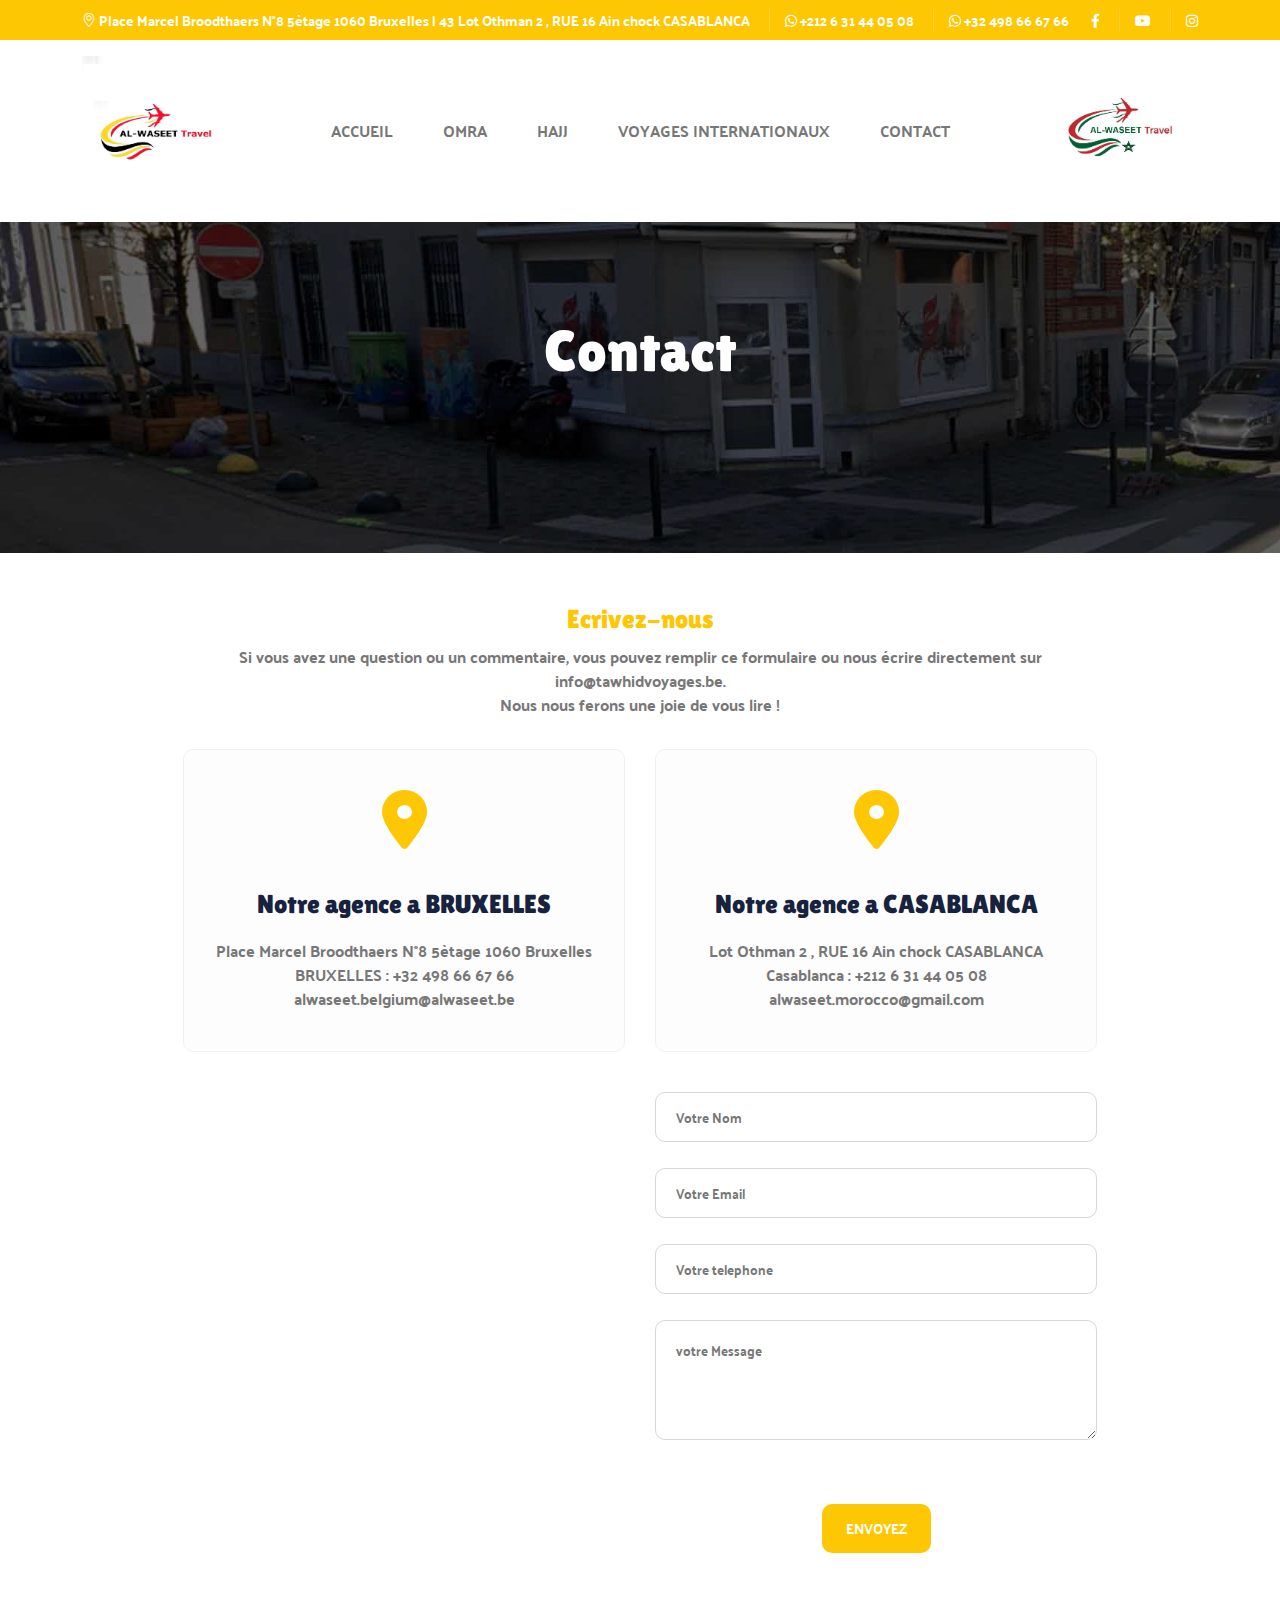
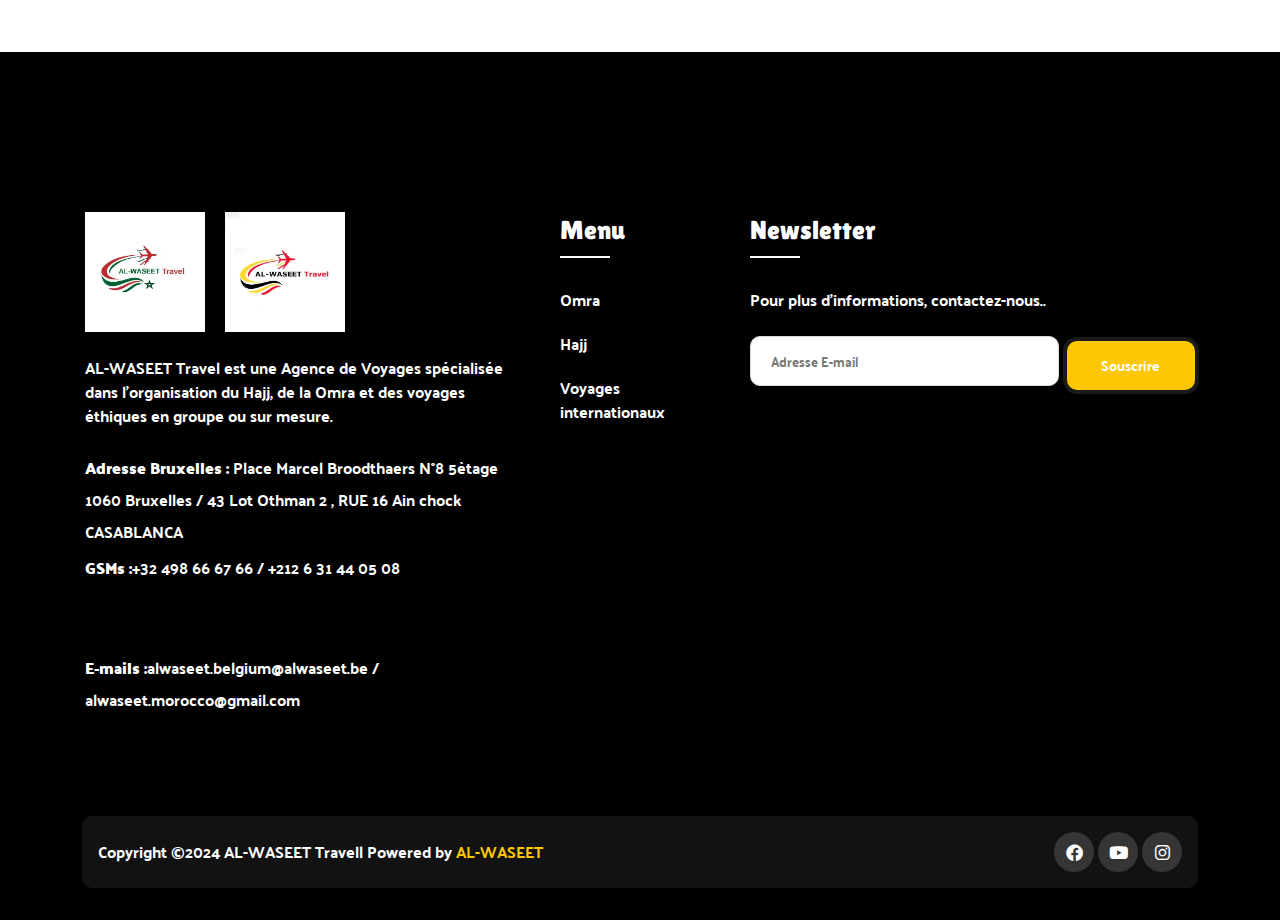
==== commit b75291b8: "add pages of haj omra voyages" ====
--- a/Contact.html
+++ b/Contact.html
@@ -3,8 +3,9 @@
 
 
 <!-- Mirrored from www.tawhid-travel.be/contact.html by HTTrack Website Copier/3.x [XR&CO'2014], Sun, 01 Sep 2024 12:51:00 GMT -->
-<head></head>
-
+
+    
+<head>
     <meta charset="UTF-8">
     <meta name="viewport" content="width=device-width, initial-scale=1">
     <title> AL-WASEET Travel | Hajj &amp; hAJ 1 Omra</title>
@@ -72,9 +73,9 @@
                     <div class="navbar-collapse1 d-flex align-items-center" id="bs-example-navbar-collapse-1">
                         <ul class="nav navbar-nav"   id="responsive-menu">
                             <li><a href="index.html">Accueil</a></li>
-                            <li><a href="">Omra</a></li>
-                            <li><a href="">Hajj</a></li>
-                            <li><a href="">Voyages internationaux</a></li>
+                            <li><a href="omra.html">Omra</a></li>
+                            <li><a href="Hajj.html">Hajj</a></li>
+                            <li><a href="Voyages.html">Voyages internationaux</a></li>
                             <li><a href="Contact.html">Contact</a></li>
 
                         </ul>
--- a/css/style.css
+++ b/css/style.css
@@ -48,12 +48,12 @@
 }
 .Opinions .col-lg-4 .img img {
   width: 75px;
-  border: 7.5px solid  rgba(152, 163, 1, 0.7);;
+  border: 7.5px solid  #fdc703;;
 
   border-radius: 50%;
 }
 .Opinions .col-lg-4 .learnmore {
-  color: rgba(152, 163, 1, 0.7);;
+  color: #fdc703;;
   font-weight: bold;
   font-size: 13px;
 }
@@ -85,7 +85,7 @@
     cursor: pointer;
     text-decoration: none; }
     h1 a:hover, h1 a:focus, h2 a:hover, h2 a:focus, h3 a:hover, h3 a:focus, h4 a:hover, h4 a:focus, h5 a:hover, h5 a:focus, h6 a:hover, h6 a:focus {
-      color: rgba(152, 163, 1, 0.7);
+      color: #fdc703;
       transition: all ease-in-out 0.5s;
       outline: none;
       text-decoration: none !important; }
@@ -165,12 +165,12 @@
   text-decoration: none; }
   a:hover, a:focus {
     text-decoration: none;
-    color: rgba(152, 163, 1, 0.7);
+    color: #fdc703;
     transition: all ease-in-out 0.5s;
     outline: none; }
 
 a:not([href]):not([tabindex]):focus, a:not([href]):not([tabindex]):hover {
-  color: rgba(152, 163, 1, 0.7) !important; }
+  color: #fdc703 !important; }
 
 ::-webkit-input-placeholder {
   /* Edge */
@@ -212,7 +212,7 @@
   color: #fff !important; }
 
 .theme {
-  color: rgba(152, 163, 1, 0.7) !important; }
+  color: #fdc703 !important; }
 
 .theme1 {
   color: #fdc703 !important; }
@@ -236,7 +236,7 @@
   background: #fdfdfd !important; }
 
 .bg-theme {
-  background: rgba(152, 163, 1, 0.7) !important; }
+  background: #fdc703 !important; }
 
 .bg-theme1 {
   background: #fdc703 !important; }
@@ -503,7 +503,7 @@
 blockquote {
   font-size: 14px;
   font-weight: 400;
-  background-color: rgba(152, 163, 1, 0.7);
+  background-color: #fdc703;
   margin-bottom: 15px;
   border: 0;
   padding: 30px 70px 30px 70px;
@@ -539,7 +539,7 @@
       content: '';
       width: 12px;
       height: 1px;
-      background: rgba(152, 163, 1, 0.7);
+      background: #fdc703;
       position: absolute;
       left: 0;
       top: 50%;
@@ -664,16 +664,16 @@
       width: 100%; }
       .nav-tabs > li.nav-item button:hover {
         color: #fff !important;
-        border-color: rgba(152, 163, 1, 0.7);
-        background: rgba(152, 163, 1, 0.7); }
+        border-color: #fdc703;
+        background: #fdc703; }
     .nav-tabs > li.nav-item button.active {
       color: #fff !important;
-      border-color: rgba(152, 163, 1, 0.7);
-      background: rgba(152, 163, 1, 0.7); }
+      border-color: #fdc703;
+      background: #fdc703; }
       .nav-tabs > li.nav-item button.active:hover {
         color: #fff !important;
-        border-color: rgba(152, 163, 1, 0.7);
-        background: rgba(152, 163, 1, 0.7); }
+        border-color: #fdc703;
+        background: #fdc703; }
 
 @media (max-width: 991px) {
   .nav-tabs {
@@ -709,15 +709,15 @@
         background: #fff;
         border-radius: 10px; }
         .pagination-main .pagination li a:hover, .pagination-main .pagination li a:focus {
-          background-color: rgba(152, 163, 1, 0.7);
+          background-color: #fdc703;
           color: #fff !important;
-          border-color: rgba(152, 163, 1, 0.7); }
+          border-color: #fdc703; }
       .pagination-main .pagination li:last-child > a, .pagination-main .pagination li:last-child > span {
         border-radius: none;
         margin: 0; }
     .pagination-main .pagination li.active a {
-      background: rgba(152, 163, 1, 0.7) !important;
-      border-color: rgba(152, 163, 1, 0.7) !important;
+      background: #fdc703 !important;
+      border-color: #fdc703 !important;
       color: #fff; }
     .pagination-main .pagination .prev a, .pagination-main .pagination .next a {
       border-radius: 0px; }
@@ -770,7 +770,7 @@
     margin-bottom: 0;
     color: #fff; }
     .breadcrumb li a, .breadcrumb li.active a {
-      color: rgba(152, 163, 1, 0.7); }
+      color: #fdc703; }
   .breadcrumb .breadcrumb-item + .breadcrumb-item:before {
     content: '|';
     color: #fff; }
@@ -823,7 +823,7 @@
   padding: 14px 24px;
   text-transform: capitalize;
   transition: all ease-in-out 0.5s;
-  background: rgba(152, 163, 1, 0.7);
+  background: #fdc703;
   color: #fff;
   display: inline-block;
   border-radius: 10px;
@@ -863,7 +863,7 @@
 
 input#submit:hover {
   opacity: 0.8;
-  background: rgba(152, 163, 1, 0.7) !important;
+  background: #fdc703 !important;
   color: #fff; }
 
 .item-slider .slick-prev, .item-slider .slick-next {
@@ -879,8 +879,8 @@
     font-size: 28px;
     line-height: 1.5; }
   .item-slider .slick-prev:hover, .item-slider .slick-prev:focus, .item-slider .slick-next:hover, .item-slider .slick-next:focus {
-    background: rgba(152, 163, 1, 0.7);
-    border-color: rgba(152, 163, 1, 0.7); }
+    background: #fdc703;
+    border-color: #fdc703; }
     .item-slider .slick-prev:hover::before, .item-slider .slick-prev:focus::before, .item-slider .slick-next:hover::before, .item-slider .slick-next:focus::before {
       color: #fff; }
 .item-slider .slick-prev {
@@ -942,7 +942,7 @@
     display: block;
     width: 50px;
     height: 50px;
-    background: rgba(152, 163, 1, 0.7);
+    background: #fdc703;
     position: relative;
     transition: all ease-in-out 0.5s;
     text-align: center;
@@ -1082,8 +1082,8 @@
       letter-spacing: .01em;
       color: #74787D; }
 .accrodion-grp .accrodion.active .accrodion-title {
-  background: rgba(152, 163, 1, 0.7);
-  border-color: rgba(152, 163, 1, 0.7); }
+  background: #fdc703;
+  border-color: #fdc703; }
   .accrodion-grp .accrodion.active .accrodion-title h5 {
     color: #fff; }
     .accrodion-grp .accrodion.active .accrodion-title h5:before {
@@ -1423,10 +1423,10 @@
   .team-slider .slick-prev:before, .team-slider .slick-next:before {
     font-size: 36px;
     line-height: 1.6;
-    color: rgba(152, 163, 1, 0.7); }
+    color: #fdc703; }
   .team-slider .slick-prev:hover, .team-slider .slick-prev:focus, .team-slider .slick-next:hover, .team-slider .slick-next:focus {
     opacity: 1;
-    background: rgba(152, 163, 1, 0.7);
+    background: #fdc703;
     color: #fff; }
     .team-slider .slick-prev:hover:before, .team-slider .slick-prev:focus:before, .team-slider .slick-next:hover:before, .team-slider .slick-next:focus:before {
       color: #fff; }
@@ -1632,9 +1632,9 @@
       color: #fff;
       padding: 10px; }
     .main_header_area.headerstye-1 .header_menu .navbar.navbar-default .nav.navbar-nav li:hover > a {
-      color: rgba(152, 163, 1, 0.7); }
+      color: #fdc703; }
   .main_header_area.headerstye-1 .header_menu .navbar.navbar-default .nav.navbar-nav li.active > a {
-    color: rgba(152, 163, 1, 0.7); }
+    color: #fdc703; }
   .main_header_area.headerstye-1 .header_menu .search-main a i {
     color: #fff; }
   .main_header_area.headerstye-1 .header_menu.fixed-top .navbar-default {
@@ -1712,7 +1712,7 @@
         .header_menu .navbar.navbar-default .nav.navbar-nav li a:after {
           display: none; }
     .header_menu .navbar.navbar-default .nav.navbar-nav li:hover a, .header_menu .navbar.navbar-default .nav.navbar-nav li.active a {
-      color: rgba(152, 163, 1, 0.7);
+      color: #fdc703;
       background: transparent; }
     .header_menu .navbar.navbar-default .nav.navbar-nav li.submenu {
       position: relative; }
@@ -1755,7 +1755,7 @@
             display: block;
             text-transform: capitalize; }
             .header_menu .navbar.navbar-default .nav.navbar-nav li.submenu .dropdown-menu li a:hover {
-              background: rgba(152, 163, 1, 0.7);
+              background: #fdc703;
               color: #fff; }
           .header_menu .navbar.navbar-default .nav.navbar-nav li.submenu .dropdown-menu li:last-child {
             border-bottom: none; }
@@ -1764,7 +1764,7 @@
   .header_menu .navbar.navbar-default .nav.navbar-nav.navbar-right li:last-child {
     margin-right: 0px; }
 .header_menu .navbar.navbar-default.navbar-sticky-in .nav.navbar-nav li:hover > a, .header_menu .navbar.navbar-default.navbar-sticky-in .nav.navbar-nav li.active > a {
-  color: rgba(152, 163, 1, 0.7); }
+  color: #fdc703; }
 
 .main_header_area .header_mlogo .navbar.navbar-default .navbar-header {
   display: none;
@@ -1834,7 +1834,7 @@
     left: 0;
     right: 0;
     margin: 0 auto;
-    background: rgba(152, 163, 1, 0.7);
+    background: #fdc703;
     padding: 15px 30px;
     border: none;
     border-radius: 10px;
@@ -1845,8 +1845,8 @@
     top: 15px;
     right: 15px;
     color: #fff;
-    background-color: rgba(152, 163, 1, 0.7);
-    border-color: rgba(152, 163, 1, 0.7);
+    background-color: #fdc703;
+    border-color: #fdc703;
     opacity: 1;
     padding: 4px 16px;
     border-radius: 10px;
@@ -1909,7 +1909,7 @@
   .menu-ham a i {
     transition: all ease-in-out 0.5s; }
     .menu-ham a i:hover {
-      background: rgba(152, 163, 1, 0.7) !important;
+      background: #fdc703 !important;
       color: #fff !important;
       transition: all ease-in-out 0.5s; }
 
@@ -1987,7 +1987,7 @@
   display: inline-block; }
 
 .navbar-sticky-in .nir-btn:hover {
-  color: rgba(152, 163, 1, 0.7); }
+  color: #fdc703; }
 
 /*Fullpage search*/
 .search-wrapper {
@@ -2040,7 +2040,7 @@
   .main_header_area.headerstye-1 .header_menu.fixed-top .navbar.navbar-default .nav.navbar-nav li > a {
     color: #777; }
   .main_header_area.headerstye-1 .header_menu.fixed-top .navbar.navbar-default .nav.navbar-nav li.active > a {
-    color: rgba(152, 163, 1, 0.7); }
+    color: #fdc703; }
   .main_header_area.headerstye-1 .header_menu.fixed-top .search-wrapper .search_module .search_area form .input-group .form-control {
     border-color: #f1f1f1;
     color: #777; }
@@ -2103,7 +2103,7 @@
         padding: 20px 0;
         border-top: 1px dashed #f1f1f1; }
     .modal__container .modal__content button.close {
-      background: rgba(152, 163, 1, 0.7);
+      background: #fdc703;
       color: #fff;
       position: absolute;
       top: 0;
@@ -2151,7 +2151,7 @@
   .log-reg .nav-pills .nav-link {
     padding: 14px 18px; }
   .log-reg .nav-pills .nav-link.active, .log-reg .nav-pills .show > .nav-link {
-    background: rgba(152, 163, 1, 0.7);
+    background: #fdc703;
     border-radius: 10px; }
 .log-reg .btn-fb, .log-reg .btn-google {
   padding: 14px 18px;
@@ -2168,7 +2168,7 @@
   .log-reg hr.log-reg-hr::before {
     background-color: #ffffff;
     bottom: 0;
-    color: rgba(152, 163, 1, 0.7);
+    color: #fdc703;
     content: "Or";
     font-size: 16px;
     position: absolute;
@@ -2252,7 +2252,7 @@
       background: #fff;
       opacity: 1; }
     .banner .slider .swiper-pagination-bullet-active {
-      background: rgba(152, 163, 1, 0.7); }
+      background: #fdc703; }
     .banner .slider .swiper-container-vertical > .swiper-pagination-bullets {
       right: 50px; }
   .banner .slider1 .swiper-container .swiper-slide .slide-inner .swiper-content {
@@ -2340,7 +2340,7 @@
   .banner .swiper-button-prev {
     left: 30px; }
   .banner .swiper-button-next:after, .banner .swiper-button-prev:after {
-    background: rgba(152, 163, 1, 0.7);
+    background: #fdc703;
     font-size: 21px;
     padding: 10px 20px;
     color: #fff;
@@ -2380,7 +2380,7 @@
     margin: 0 auto !important;
     overflow: hidden; }
     .banner .slider-thumbs .slick-prev, .banner .slider-thumbs .slick-next {
-      background: rgba(152, 163, 1, 0.7); }
+      background: #fdc703; }
     .banner .slider-thumbs .slick-prev {
       left: 10px; }
     .banner .slider-thumbs .slick-next {
@@ -2716,7 +2716,7 @@
     width: 0;
     height: 3px;
     transition: all ease-in-out 0.5s;
-    background: rgba(152, 163, 1, 0.7) !important;
+    background: #fdc703 !important;
     cursor: pointer; }
   .category-item .trending-topic-content {
     position: relative;
@@ -2758,7 +2758,7 @@
     width: 100%;
     height: 0;
     transition: all ease-in-out 0.5s;
-    background: rgba(152, 163, 1, 0.7) !important;
+    background: #fdc703 !important;
     cursor: pointer; }
   .why-us .why-us-item .why-us-content {
     z-index: 1;
@@ -2812,7 +2812,7 @@
       left: 0;
       width: 0;
       bottom: 0;
-      background: rgba(152, 163, 1, 0.7);
+      background: #fdc703;
       height: 4px;
       transition: all ease-in-out 0.5s;
       z-index: 2; }
@@ -2945,7 +2945,7 @@
           bottom: -1px;
           width: 20%;
           height: 2px;
-          background: rgba(152, 163, 1, 0.7); }
+          background: #fdc703; }
       .sidebar-sticky .list-sidebar .sidebar-item h4 {
         border: none;
         padding: 0; }
@@ -2964,11 +2964,11 @@
       .sidebar-sticky .list-sidebar .sidebar-item .pretty.p-icon .state .icon {
         color: #fff; }
       .sidebar-sticky .list-sidebar .sidebar-item .pretty.p-icon input:checked ~ .state .icon {
-        background: rgba(152, 163, 1, 0.7); }
+        background: #fdc703; }
       .sidebar-sticky .list-sidebar .sidebar-item .range-slider {
         margin-bottom: 0; }
         .sidebar-sticky .list-sidebar .sidebar-item .range-slider .ui-slider .ui-slider-range {
-          background: rgba(152, 163, 1, 0.7); }
+          background: #fdc703; }
       .sidebar-sticky .list-sidebar .sidebar-item .star-rating span {
         color: #ffbc00;
         display: inline; }
@@ -2978,7 +2978,7 @@
         background-repeat: no-repeat; }
   .sidebar-sticky .form-content {
     box-shadow: 0px 0px 30px #cccccc57;
-    background: rgba(152, 163, 1, 0.7);
+    background: #fdc703;
     padding: 30px; }
     .sidebar-sticky .form-content h4::before {
       display: none !important; }
@@ -3021,11 +3021,11 @@
       width: 100%; }
       .tabs-navbar ul li a:hover {
         color: #fff;
-        background: rgba(152, 163, 1, 0.7);
+        background: #fdc703;
         transition: all ease-in-out 0.5s; }
   .tabs-navbar ul li.active a {
     color: #fff;
-    background: rgba(152, 163, 1, 0.7);
+    background: #fdc703;
     transition: all ease-in-out 0.5s; }
 
 .tabs-navbar1 {
@@ -3039,11 +3039,11 @@
       border-radius: 10px; }
       .tabs-navbar1 ul li a:hover {
         color: #fff;
-        background: rgba(152, 163, 1, 0.7);
+        background: #fdc703;
         transition: all ease-in-out 0.5s; }
     .tabs-navbar1 ul li.active a {
       color: #fff;
-      background: rgba(152, 163, 1, 0.7);
+      background: #fdc703;
       transition: all ease-in-out 0.5s; }
 
 .navbar-sticky {
@@ -3247,7 +3247,7 @@
       line-height: 2.5;
       text-align: center;
       color: #fff;
-      background: rgba(152, 163, 1, 0.7);
+      background: #fdc703;
       transition: all ease-in-out 0.5s;
       padding: 0 0 0 5px;
       border-radius: 50%;
@@ -3300,7 +3300,7 @@
   background: #fff;
   content: "";
   z-index: -1;
-  border-top: 10px solid rgba(152, 163, 1, 0.7);
+  border-top: 10px solid #fdc703;
   width: 91.3%; }
 .counter_one .counter1 {
   position: relative;
@@ -3398,7 +3398,7 @@
     padding: 10px;
     top: 20px;
     right: 0;
-    background: rgba(152, 163, 1, 0.7);
+    background: #fdc703;
     z-index: 1; }
     .latest-tour .tour-item .tour-tag .old-price {
       text-decoration: line-through; }
@@ -3494,7 +3494,7 @@
           right: 0;
           text-align: center;
           z-index: 2;
-          background: rgba(152, 163, 1, 0.7);
+          background: #fdc703;
           padding: 15px 10px; }
           .quick-service .card-box .box-inner .box-image .box-title i {
             font-size: 32px;
@@ -3502,7 +3502,7 @@
             width: 80px;
             border-radius: 50%;
             background: #fff;
-            color: rgba(152, 163, 1, 0.7);
+            color: #fdc703;
             line-height: 2.4; }
       .quick-service .card-box .box-inner .top-service {
         position: absolute;
@@ -3518,7 +3518,7 @@
         .quick-service .card-box .box-inner .top-service .service-inner {
           transform-style: preserve-3d;
           padding: 20px;
-          background: rgba(152, 163, 1, 0.7);
+          background: #fdc703;
           transform: translateZ(100px); }
           .quick-service .card-box .box-inner .top-service .service-inner i {
             font-size: 38px;
@@ -3526,7 +3526,7 @@
             width: 90px;
             border-radius: 50%;
             background: #fff;
-            color: rgba(152, 163, 1, 0.7);
+            color: #fdc703;
             line-height: 2.4; }
     .quick-service .card-box:hover .box-inner {
       transform: rotateY(180deg); }
@@ -3611,7 +3611,7 @@
         transform: scale3d(1.9, 1.4, 1) rotate3d(0, 0, 1, 45deg) translate3d(0, 200%, 0); }
   .about-us .box-title i {
     font-size: 38px;
-    color: rgba(152, 163, 1, 0.7); }
+    color: #fdc703; }
   .about-us .about-left {
     position: absolute;
     top: 50%;
@@ -3709,7 +3709,7 @@
       border-radius: 15px;
       margin-bottom: 17px !important; }
       .call-to-action .call-content h2 span {
-        color: rgba(152, 163, 1, 0.7); }
+        color: #fdc703; }
     .call-to-action .call-content p {
       font-size: 18px;
       font-weight: 700; }
@@ -3734,7 +3734,7 @@
         padding: 10px 20px;
         background: #ffffff14; }
         section.call-to-action1 .call-inner .call-content h2 span {
-          color: rgba(152, 163, 1, 0.7); }
+          color: #fdc703; }
       section.call-to-action1 .call-inner .call-content p {
         font-size: 18px; }
   section.call-to-action1:before, section.call-to-action1:after {
@@ -3868,7 +3868,7 @@
     .testimonial .testimonial-item .testimonial-content .testimonial-icon, .testimonial .testimonial-item1 .testimonial-content .testimonial-icon {
       width: 50px;
       height: 45px;
-      background: rgba(152, 163, 1, 0.7);
+      background: #fdc703;
       text-align: center;
       font-size: 22px;
       color: #fff;
@@ -3887,7 +3887,7 @@
     position: relative; }
     .testimonial .testimonial-item .details i, .testimonial .testimonial-item1 .details i {
       font-size: 40px;
-      color: rgba(152, 163, 1, 0.7);
+      color: #fdc703;
       margin-bottom: 13px !important; }
     .testimonial .testimonial-item .details p, .testimonial .testimonial-item1 .details p {
       font-size: 18px;
@@ -3908,7 +3908,7 @@
       border-radius: 50%; }
     .testimonial .testimonial-item .author-info i, .testimonial .testimonial-item1 .author-info i {
       font-size: 20px;
-      color: rgba(152, 163, 1, 0.7);
+      color: #fdc703;
       position: absolute;
       left: 38%;
       z-index: 1;
@@ -3920,7 +3920,7 @@
   .testimonial .review-slider .slick-prev, .testimonial .review-slider .slick-next {
     bottom: -80px;
     top: inherit;
-    background: rgba(152, 163, 1, 0.7);
+    background: #fdc703;
     border-radius: 50%;
     width: 50px;
     height: 50px;
@@ -3949,7 +3949,7 @@
       bottom: -30px;
       height: 2px;
       width: 30%;
-      background: rgba(152, 163, 1, 0.7); }
+      background: #fdc703; }
   .testimonial .tst-slide p {
     padding: 30px;
     border: 2px dashed #f1f1f129;
@@ -3958,10 +3958,10 @@
     transition: all 0.5s; }
     .testimonial .tst-slide p i {
       font-size: 40px;
-      color: rgba(152, 163, 1, 0.7);
+      color: #fdc703;
       margin-bottom: 13px !important; }
   .testimonial .tst-slide:hover p {
-    border-color: rgba(152, 163, 1, 0.7); }
+    border-color: #fdc703; }
   .testimonial .tst-info {
     position: relative; }
     .testimonial .tst-info img {
@@ -4014,7 +4014,7 @@
         height: 140px;
         width: 140px; }
     .testimonial .testimonials_one_single:hover .testimonials_one_image:before {
-      border: 10px solid rgba(152, 163, 1, 0.7); }
+      border: 10px solid #fdc703; }
     .testimonial .testimonials_one_single .testimonials_one_text {
       position: relative;
       display: block; }
@@ -4024,7 +4024,7 @@
         -webkit-box-align: center;
         align-items: center; }
         .testimonial .testimonials_one_single .testimonials_one_text .testimonials_one_rating_box a {
-          color: rgba(152, 163, 1, 0.7); }
+          color: #fdc703; }
       .testimonial .testimonials_one_single .testimonials_one_text .testimonials_quote_icon {
         position: absolute;
         bottom: -4px;
@@ -4033,7 +4033,7 @@
         transition: all 500ms ease; }
         .testimonial .testimonials_one_single .testimonials_one_text .testimonials_quote_icon span {
           font-size: 36px;
-          color: rgba(152, 163, 1, 0.7); }
+          color: #fdc703; }
       .testimonial .testimonials_one_single .testimonials_one_text .customer_info h3 {
         font-size: 20px;
         font-weight: 600;
@@ -4154,7 +4154,7 @@
             font-size: 14px;
             color: #999; }
             .news .news-item .news-image .news-content1 .news-list li a:hover {
-              color: rgba(152, 163, 1, 0.7); }
+              color: #fdc703; }
       .news .news-item .news-image .overlay {
         background: linear-gradient(to bottom, transparent 0%, #826d43 100%);
         top: inherit;
@@ -4182,12 +4182,12 @@
       color: #999;
       font-style: italic; }
       .news .news-item .news-list li a:hover {
-        color: rgba(152, 163, 1, 0.7); }
+        color: #fdc703; }
     .news .news-item .news-content .news-list li a {
       font-size: 14px;
       color: #999; }
       .news .news-item .news-content .news-list li a:hover {
-        color: rgba(152, 163, 1, 0.7); }
+        color: #fdc703; }
     .news .news-item .news-content .author-img img {
       max-width: 40px;
       border-radius: 50%;
@@ -4207,7 +4207,7 @@
         color: #999;
         font-style: italic; }
         .news .news-item .news-cont .news-list li a:hover {
-          color: rgba(152, 163, 1, 0.7); }
+          color: #fdc703; }
     .news .news-item .blog-one__content {
       padding: 24px 24px 20px;
       background: #ffffff;
@@ -4231,7 +4231,7 @@
       .news .news-item .blog-one__content .blog_one_date {
         height: 70px;
         width: 70px;
-        background: rgba(152, 163, 1, 0.7);
+        background: #fdc703;
         padding-top: 15px;
         position: absolute;
         top: 0;
@@ -4315,7 +4315,7 @@
     position: relative;
     width: 100%; }
     .contact-main .contact-info .info-item .box-table li span {
-      color: rgba(152, 163, 1, 0.7);
+      color: #fdc703;
       float: right; }
     .contact-main .contact-info .info-item .box-table li::before {
       content: "";
@@ -4386,7 +4386,7 @@
         .gallery .gallery-item .gallery-content ul li a {
           color: #fff; }
         .gallery .gallery-item .gallery-content ul li:hover {
-          background: rgba(152, 163, 1, 0.7);
+          background: #fdc703;
           transition: all ease-in-out 0.5s; }
   .gallery .gallery-item:hover .gallery-content {
     top: 0;
@@ -4411,7 +4411,7 @@
     position: relative;
     z-index: 1; }
     .error .error-content i {
-      color: rgba(152, 163, 1, 0.7); }
+      color: #fdc703; }
     .error .error-content h1 {
       font-size: 252px;
       margin: 0px;
@@ -4419,7 +4419,7 @@
       line-height: 1; }
       .error .error-content h1 span {
         text-shadow: -8px 0px 0px #fff;
-        color: rgba(152, 163, 1, 0.7); }
+        color: #fdc703; }
   .error .newsletter-form {
     position: relative; }
     .error .newsletter-form form {
@@ -4440,7 +4440,7 @@
         padding: 14px 20px 12px;
         transition: all ease-in-out 0.5s; }
         .error .newsletter-form form input.nir-btn:hover {
-          background: rgba(152, 163, 1, 0.7) !important;
+          background: #fdc703 !important;
           transition: all ease-in-out 0.5s;
           color: #fff; }
 
@@ -4512,7 +4512,7 @@
     position: relative;
     z-index: 1; }
     section.comingsoon .comingsoon-content .coming-title span {
-      color: rgba(152, 163, 1, 0.7);
+      color: #fdc703;
       font-size: 90px; }
     section.comingsoon .comingsoon-content .counter-box {
       text-align: center;
@@ -4698,16 +4698,16 @@
         transition: all ease-in-out 0.5s;
         color: #fff; }
         footer .footer-upper .footer-links ul li a:hover {
-          color: rgba(152, 163, 1, 0.7) !important;
+          color: #fdc703 !important;
           transition: all ease-in-out 0.5s; }
       footer .footer-upper .footer-links ul li a.active {
-        color: rgba(152, 163, 1, 0.7); }
+        color: #fdc703; }
     footer .footer-upper .footer-links ul p span {
-      color: rgba(152, 163, 1, 0.7); }
+      color: #fdc703; }
     footer .footer-upper .footer-links .tagcloud a {
       display: inline-block; }
       footer .footer-upper .footer-links .tagcloud a:hover {
-        background: rgba(152, 163, 1, 0.7) !important; }
+        background: #fdc703 !important; }
     footer .footer-upper .footer-links h5 {
       border: none;
       padding: 0; }
@@ -4717,7 +4717,7 @@
       border: none; }
       footer .footer-upper .footer-links input.nir-btn:hover {
         opacity: 0.8;
-        background: rgba(152, 163, 1, 0.7) !important;
+        background: #fdc703 !important;
         color: #fff; }
     footer .footer-upper .footer-links .post-list {
       border-bottom: 1px dashed #ffffff30;
@@ -4782,7 +4782,7 @@
       border-radius: 50%; }
       .social-links ul li a:hover {
         color: #fff;
-        background: rgba(152, 163, 1, 0.7); }
+        background: #fdc703; }
 
 footer.footer1 {
   background-color: transparent; }
@@ -4791,7 +4791,7 @@
     content: '';
     height: 2px;
     width: 50px;
-    background: rgba(152, 163, 1, 0.7);
+    background: #fdc703;
     left: 0;
     bottom: 0; }
   footer.footer1 .footer-upper .footer-links ul li {
@@ -4802,12 +4802,12 @@
     footer.footer1 .footer-upper .footer-links ul li a {
       color: #3f3f3f; }
   footer.footer1 .footer-upper .footer-links ul p span {
-    color: rgba(152, 163, 1, 0.7); }
+    color: #fdc703; }
   footer.footer1 .footer-upper .footer-links input.nir-btn {
     border: none; }
     footer.footer1 .footer-upper .footer-links input.nir-btn:hover {
       opacity: 0.8;
-      background: rgba(152, 163, 1, 0.7) !important;
+      background: #fdc703 !important;
       color: #fff; }
   footer.footer1 .footer-upper .footer-links .post-list {
     border-bottom: 1px dashed #ffffff30;
@@ -4826,7 +4826,7 @@
   footer.footer1 .footer-copyright .social-links ul li {
     display: inline-block; }
     footer.footer1 .footer-copyright .social-links ul li a {
-      background: rgba(152, 163, 1, 0.7);
+      background: #fdc703;
       color: #fff;
       width: 40px;
       height: 40px;
@@ -4836,7 +4836,7 @@
       line-height: 2.5; }
       footer.footer1 .footer-copyright .social-links ul li a:hover {
         color: #fff;
-        background: rgba(152, 163, 1, 0.7); }
+        background: #fdc703; }
 
 footer.footermain {
   width: 100%;
@@ -4984,14 +4984,14 @@
   width: 100%; }
   .blog-content p:first-child:first-letter {
     font-size: 80px;
-    color: rgba(152, 163, 1, 0.7);
+    color: #fdc703;
     float: left;
     display: block;
     line-height: 1;
     padding-right: 10px;
     font-weight: 400; }
   .blog-content > a:hover {
-    color: rgba(152, 163, 1, 0.7) !important;
+    color: #fdc703 !important;
     transition: all ease-in-out 0.5s; }
 
 .detail-title .detail-title-inner .listing-rating i {
@@ -5005,7 +5005,7 @@
   display: inline-block; }
   .detail-title .detail-title-inner .list-single-details .list-single-rating .rating-score span {
     background: #fff;
-    color: rgba(152, 163, 1, 0.7);
+    color: #fdc703;
     float: left;
     font-weight: 700;
     border-radius: 0px;
@@ -5205,7 +5205,7 @@
         color: #999;
         font-size: 14px; }
         section.blog .grid .gridblog-content .date a:hover {
-          color: rgba(152, 163, 1, 0.7); }
+          color: #fdc703; }
   section.blog .grid .grid-image {
     position: relative;
     transition: all ease-in-out 0.5s;
@@ -5309,10 +5309,10 @@
     border: 1px solid #f1f1f1;
     display: block; }
     ul.sidebar-category li a:hover {
-      background: rgba(152, 163, 1, 0.7);
+      background: #fdc703;
       color: #fff; }
 ul.sidebar-category li.active a {
-  background: rgba(152, 163, 1, 0.7);
+  background: #fdc703;
   color: #fff; }
 
 ul.sidebar-category1 li {
@@ -5322,7 +5322,7 @@
 .sidebar-products .s-content {
   border-bottom: 1px dashed #f1f1f1; }
   .sidebar-products .s-content .products-price {
-    color: rgba(152, 163, 1, 0.7); }
+    color: #fdc703; }
 
 .sidebar-tabs .nav-tabs {
   border-bottom: none;
@@ -5339,16 +5339,16 @@
     width: 100%; }
     .sidebar-tabs .nav-tabs > li button:hover {
       color: #fff !important;
-      border-color: rgba(152, 163, 1, 0.7);
-      background: rgba(152, 163, 1, 0.7); }
+      border-color: #fdc703;
+      background: #fdc703; }
   .sidebar-tabs .nav-tabs > li button.active {
     color: #fff !important;
-    border-color: rgba(152, 163, 1, 0.7);
-    background: rgba(152, 163, 1, 0.7); }
+    border-color: #fdc703;
+    background: #fdc703; }
     .sidebar-tabs .nav-tabs > li button.active:hover {
       color: #fff !important;
-      border-color: rgba(152, 163, 1, 0.7);
-      background: rgba(152, 163, 1, 0.7); }
+      border-color: #fdc703;
+      background: #fdc703; }
 .sidebar-tabs .sidebar-image {
   overflow: hidden; }
   .sidebar-tabs .sidebar-image img {
@@ -5380,7 +5380,7 @@
     box-shadow: 0 0 15px #cccccc37;
     transition: all ease-in-out 0.5s; }
     ul.sidebar-tags li a:hover {
-      background: rgba(152, 163, 1, 0.7);
+      background: #fdc703;
       color: #fff;
       transition: all ease-in-out 0.5s; }
 
@@ -5415,7 +5415,7 @@
     top: 0;
     height: 100%;
     width: 100%;
-    background: rgba(152, 163, 1, 0.7);
+    background: #fdc703;
     z-index: -1; }
   .blog-single .blog-quote p {
     font-size: 28px;
@@ -5435,7 +5435,7 @@
     text-align: center;
     line-height: 75px;
     background: #fff;
-    color: rgba(152, 163, 1, 0.7);
+    color: #fdc703;
     border-radius: 50%;
     margin-bottom: 20px; }
     .blog-single .blog-quote i:after {
@@ -5464,7 +5464,7 @@
     width: 50%;
     padding: 20px; }
   .blog-single .blog-next a.float-left {
-    background: rgba(152, 163, 1, 0.7); }
+    background: #fdc703; }
   .blog-single .blog-next .prev, .blog-single .blog-next .next {
     position: relative; }
     .blog-single .blog-next .prev i, .blog-single .blog-next .next i {
@@ -5567,7 +5567,7 @@
           font-size: 15px; }
       .main-slider-1 .main-slider-inner .form-content .search-tabs li i {
         border-radius: 50%;
-        color: rgba(152, 163, 1, 0.7);
+        color: #fdc703;
         float: right;
         font-size: 16px;
         height: 38px;
@@ -5578,11 +5578,11 @@
         width: 38px;
         background: #fff; }
       .main-slider-1 .main-slider-inner .form-content .search-tabs li.active a {
-        color: rgba(152, 163, 1, 0.7); }
+        color: #fdc703; }
         .main-slider-1 .main-slider-inner .form-content .search-tabs li.active a span {
-          color: rgba(152, 163, 1, 0.7); }
+          color: #fdc703; }
       .main-slider-1 .main-slider-inner .form-content .search-tabs li.active i {
-        background: rgba(152, 163, 1, 0.7);
+        background: #fdc703;
         color: #fff; }
       .main-slider-1 .main-slider-inner .form-content .nice-select {
         padding: 13px 20px 10px 35px; }
@@ -5605,13 +5605,13 @@
           transform: translateY(-50%);
           z-index: 1; }
         .main-slider-1 .main-slider-inner .form-content .input-box [class^="fa-"]:before {
-          color: rgba(152, 163, 1, 0.7);
+          color: #fdc703;
           font-weight: 600; }
     .main-slider-1 .main-slider-inner .social-icons li {
       display: inline-block;
       position: relative; }
       .main-slider-1 .main-slider-inner .social-icons li a {
-        color: rgba(152, 163, 1, 0.7);
+        color: #fdc703;
         width: 35px;
         height: 35px;
         border-radius: 50%;
@@ -5677,13 +5677,13 @@
       display: block;
       font-weight: 700; }
   .flight-navtab .nav-tabs button.active, .flight-navtab .nav-tabs button.show {
-    background: rgba(152, 163, 1, 0.7);
+    background: #fdc703;
     color: #fff; }
 
 .flight-full .accordion-button:focus {
   box-shadow: none; }
 .flight-full .accordion-button:not(.collapsed) {
-  color: rgba(152, 163, 1, 0.7);
+  color: #fdc703;
   background: none;
   box-shadow: none; }
 
@@ -5754,7 +5754,7 @@
 }
 
 .bg-theme {
-    background: #e10b1d !important;
+    background: #fdc703 !important;
 }
 
 .about-us .form-group {
@@ -5763,18 +5763,18 @@
 }
 
 .header_menu .navbar.navbar-default .nav.navbar-nav li a.active {
-    color: #e10b1d;
+    color: #fdc703;
 }
 
 .nir-btn, .nir-btn-black {
-    background: #e10b1d;
+    background: #fdc703;
 }navbar-nav
 
 #back-to-top a {
     display: block;
     width: 50px;
     height: 50px;
-    background: #e10b1d;
+    background: #fdc703;
     position: relative;
     transition: all ease-in-out 0.5s;
     text-align: center;
@@ -5783,7 +5783,7 @@
 
 .about-content h2{
   font-size: 20px;
-  color: #e10b1d;
+  color: #fdc703;
   text-transform: initial;
   line-height: 30px;
 }
@@ -5806,7 +5806,7 @@
 }
 
 .about-us .about-image-box .about-image {
-    background: #e10b1d;
+    background: #fdc703;
   }
 
 .form-main .form-content {
@@ -5818,10 +5818,10 @@
 }
 
 .contact-main .contact-info .info-item .info-icon i {
-    color: #e10b1d !important;
+    color: #fdc703 !important;
 }
 .breadcrumb li a, .breadcrumb li.active a {
-    color: #e10b1d;
+    color: #fdc703;
 }
 
 
@@ -5831,37 +5831,37 @@
 
 
 .theme1 {
-    color: #e10b1d !important;
+    color: #fdc703 !important;
 }
 
 
 .trending .trend-item::before, .trending .trend-item1::before, .trending .trend-item2::before {
-    background: #e10b1d;
+    background: #fdc703;
 }
 
 
 .item-slider .slick-prev:hover, .item-slider .slick-prev:focus, .item-slider .slick-next:hover, .item-slider .slick-next:focus {
-    background: #e10b1d;
-    border-color: #e10b1d;
+    background: #fdc703;
+    border-color: #fdc703;
 }
 
 
 .testimonial .testimonial-item .details i, .testimonial .testimonial-item1 .details i{
-  color: #e10b1d;
+  color: #fdc703;
 
 }
 
 .testimonial .review-slider .slick-prev, .testimonial .review-slider .slick-next {
     bottom: -80px;
     top: inherit;
-    background: #e10b1d;
+    background: #fdc703;
     border-radius: 50%;
     width: 50px;
     height: 50px;
     line-height: 1;
 }
 .call-button button.play-btn i {
-    background: #e10b1d;
+    background: #fdc703;
 }
 
 
@@ -5875,15 +5875,15 @@
 }
 
 .pagination-main .pagination li.active a {
-    background: #e10b1d !important;
-    border-color: #e10b1d !important;
+    background: #fdc703 !important;
+    border-color: #fdc703 !important;
     color: #fff;
 }
 
 
 .accrodion-grp .accrodion.active .accrodion-title {
-    background: #e10b1d;
-    border-color: #e10b1d;
+    background: #fdc703;
+    border-color: #fdc703;
 }
 
 
@@ -5899,7 +5899,7 @@
 
 
 .themes {
-  color: #e10b1d;
+  color: #fdc703;
 }
 
 
@@ -5910,8 +5910,8 @@
 
 .sidebar-tabs .nav-tabs > li button.active {
     color: #fff !important;
-    border-color: #e10b1d;
-    background: #e10b1d;
+    border-color: #fdc703;
+    background: #fdc703;
 }
 
 .ytp-title-channel{
@@ -5938,7 +5938,7 @@
 }
 
 .banner-slider .slick-prev, .banner-slider .slick-next {
-    background: #e10b1d;
+    background: #fdc703;
 }
 
 body .form-group {
@@ -6001,7 +6001,7 @@
 
 .fw-bold {
     font-weight: 700!important;
-    color: #e10b1d;
+    color: #fdc703;
     font-size: 16px;
 }
 
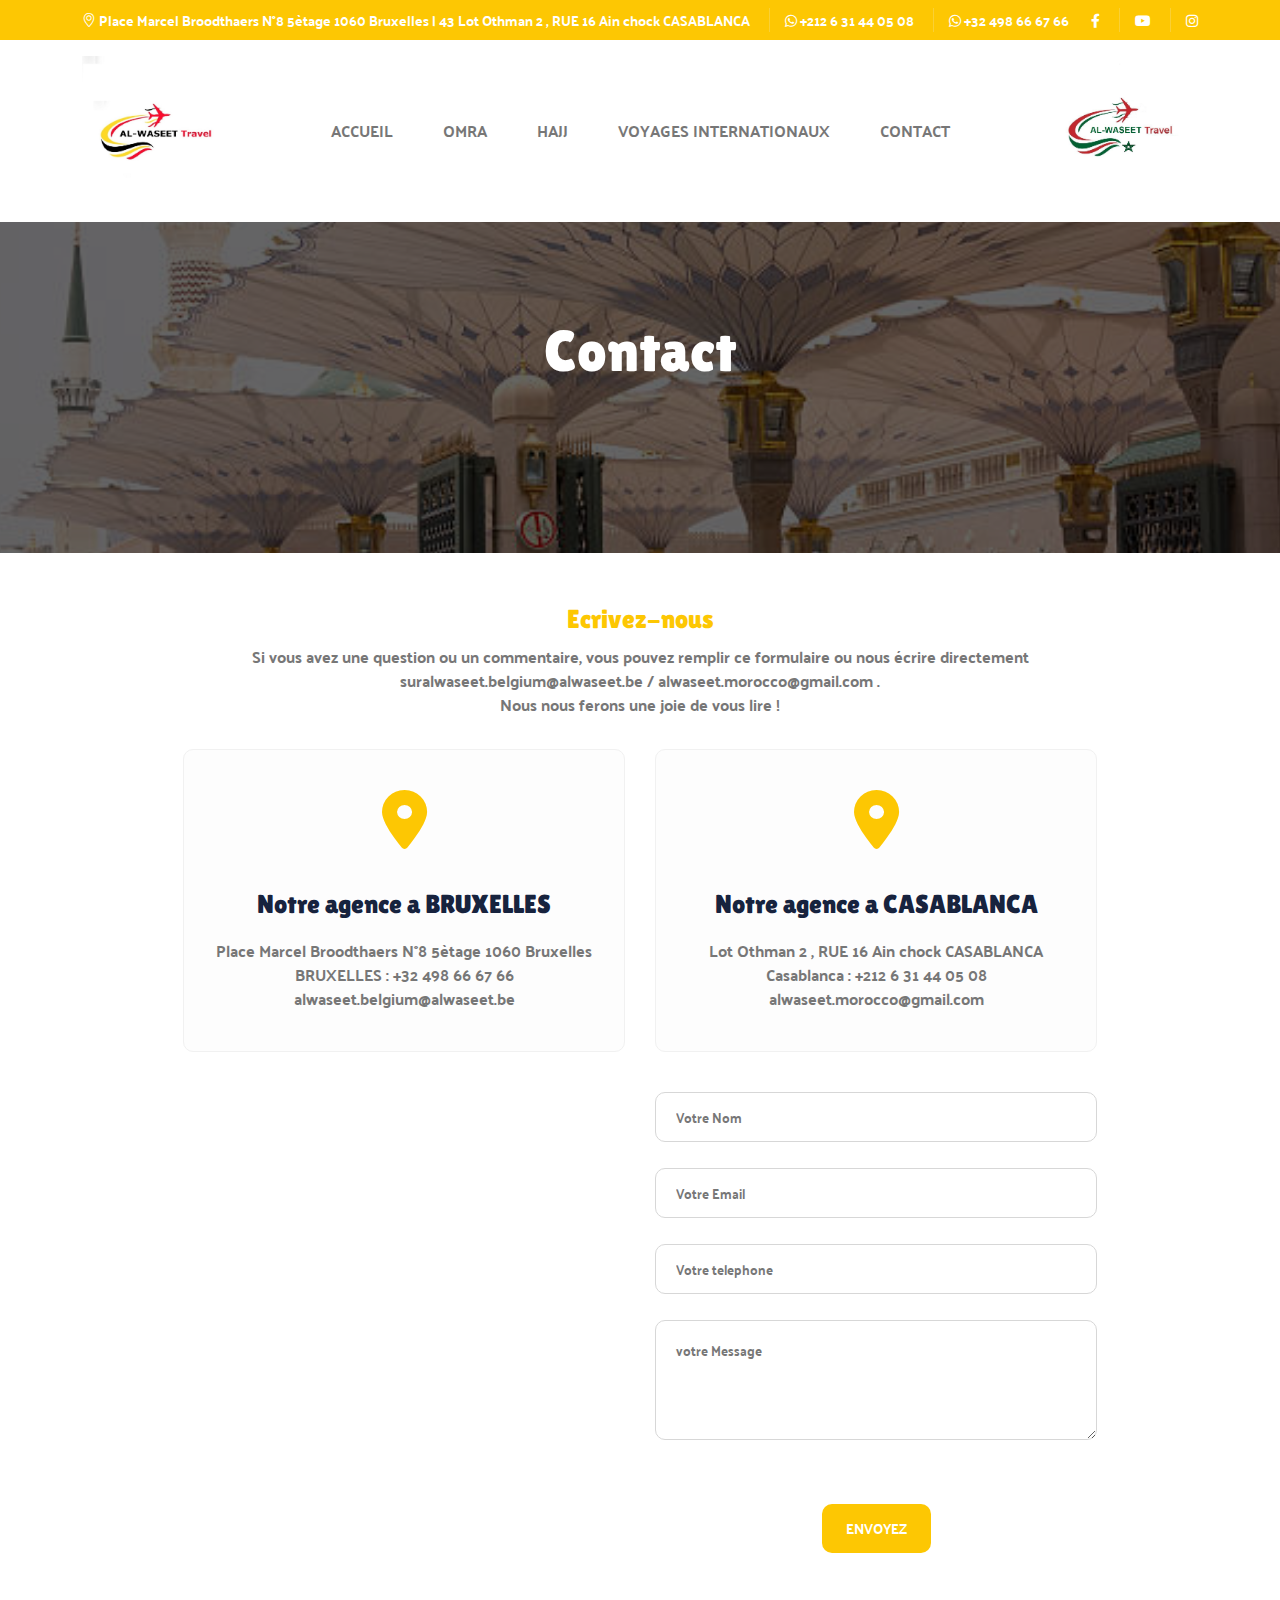
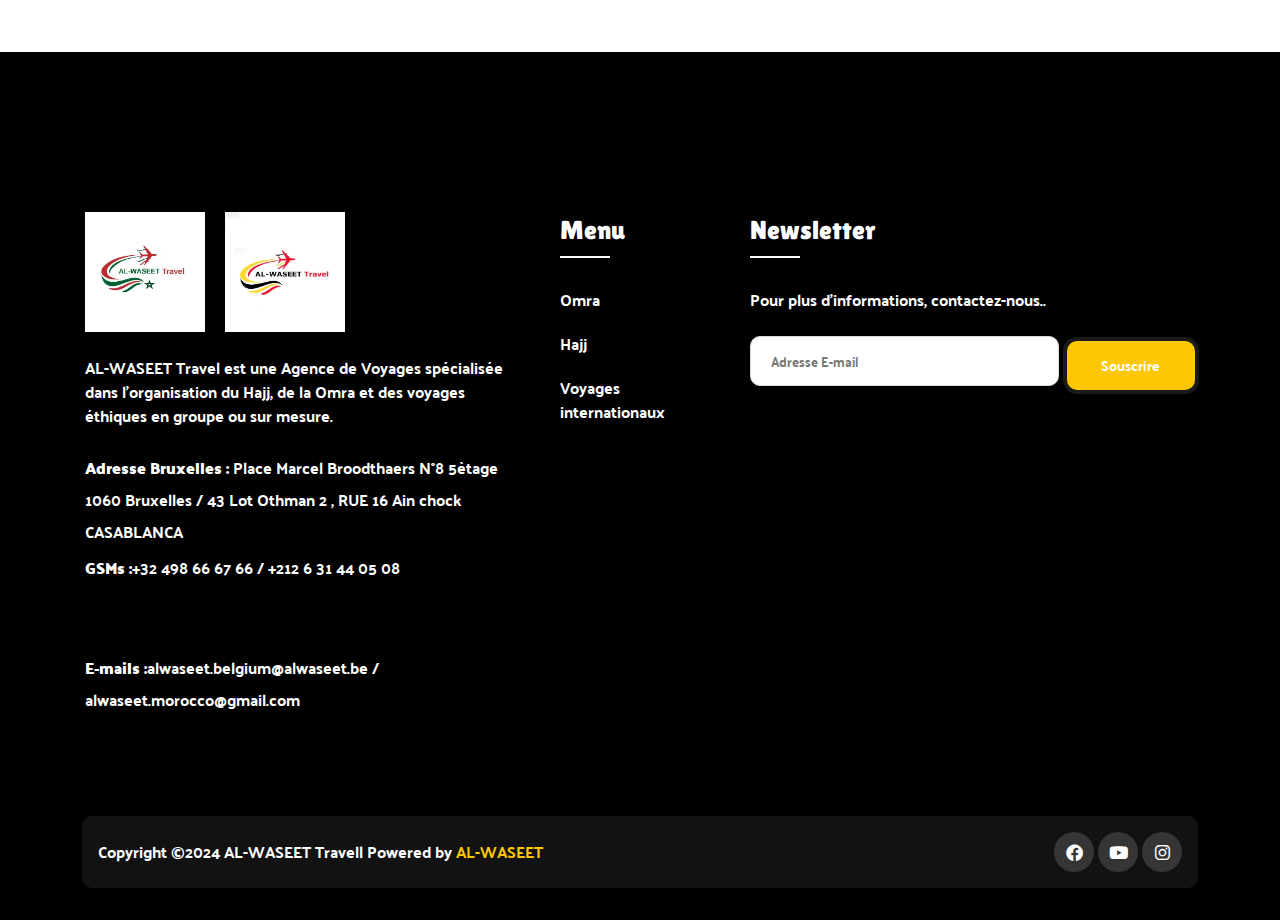
==== commit e799bbb4: "add" ====
--- a/Contact.html
+++ b/Contact.html
@@ -97,7 +97,7 @@
    
 
     <!-- BreadCrumb Starts -->  
-    <section class="breadcrumb-main pb-20 pt-14" style="background-image: url(images/bg/bg1.jpg);">
+    <section class="breadcrumb-main pb-20 pt-14" style="background-image: url(images/umra2.jpg);">
         <div class="breadcrumb-outer">
             <div class="container">
                 <div class="breadcrumb-content text-center">
@@ -118,7 +118,9 @@
                         <div class="contact-info bg-white">
                             <div class="contact-info-title text-center mb-4 px-5">
                                 <h3 class="mb-1" style="color:#fdc703">Ecrivez-nous</h3>
-                                <p class="mb-0">Si vous avez une question ou un commentaire, vous pouvez remplir ce formulaire ou nous écrire directement sur info@tawhidvoyages.be. <br/>Nous nous ferons une joie de vous lire !</p>
+                                <p class="mb-0">Si vous avez une question ou un commentaire, 
+                                    vous pouvez remplir ce formulaire ou nous écrire directement suralwaseet.belgium@alwaseet.be / alwaseet.morocco@gmail.com  .
+                                     <br/>Nous nous ferons une joie de vous lire !</p>
                             </div>
                             <div class="contact-info-content row mb-1">
                                 <div class="col-lg-6 col-md-6 mb-4">
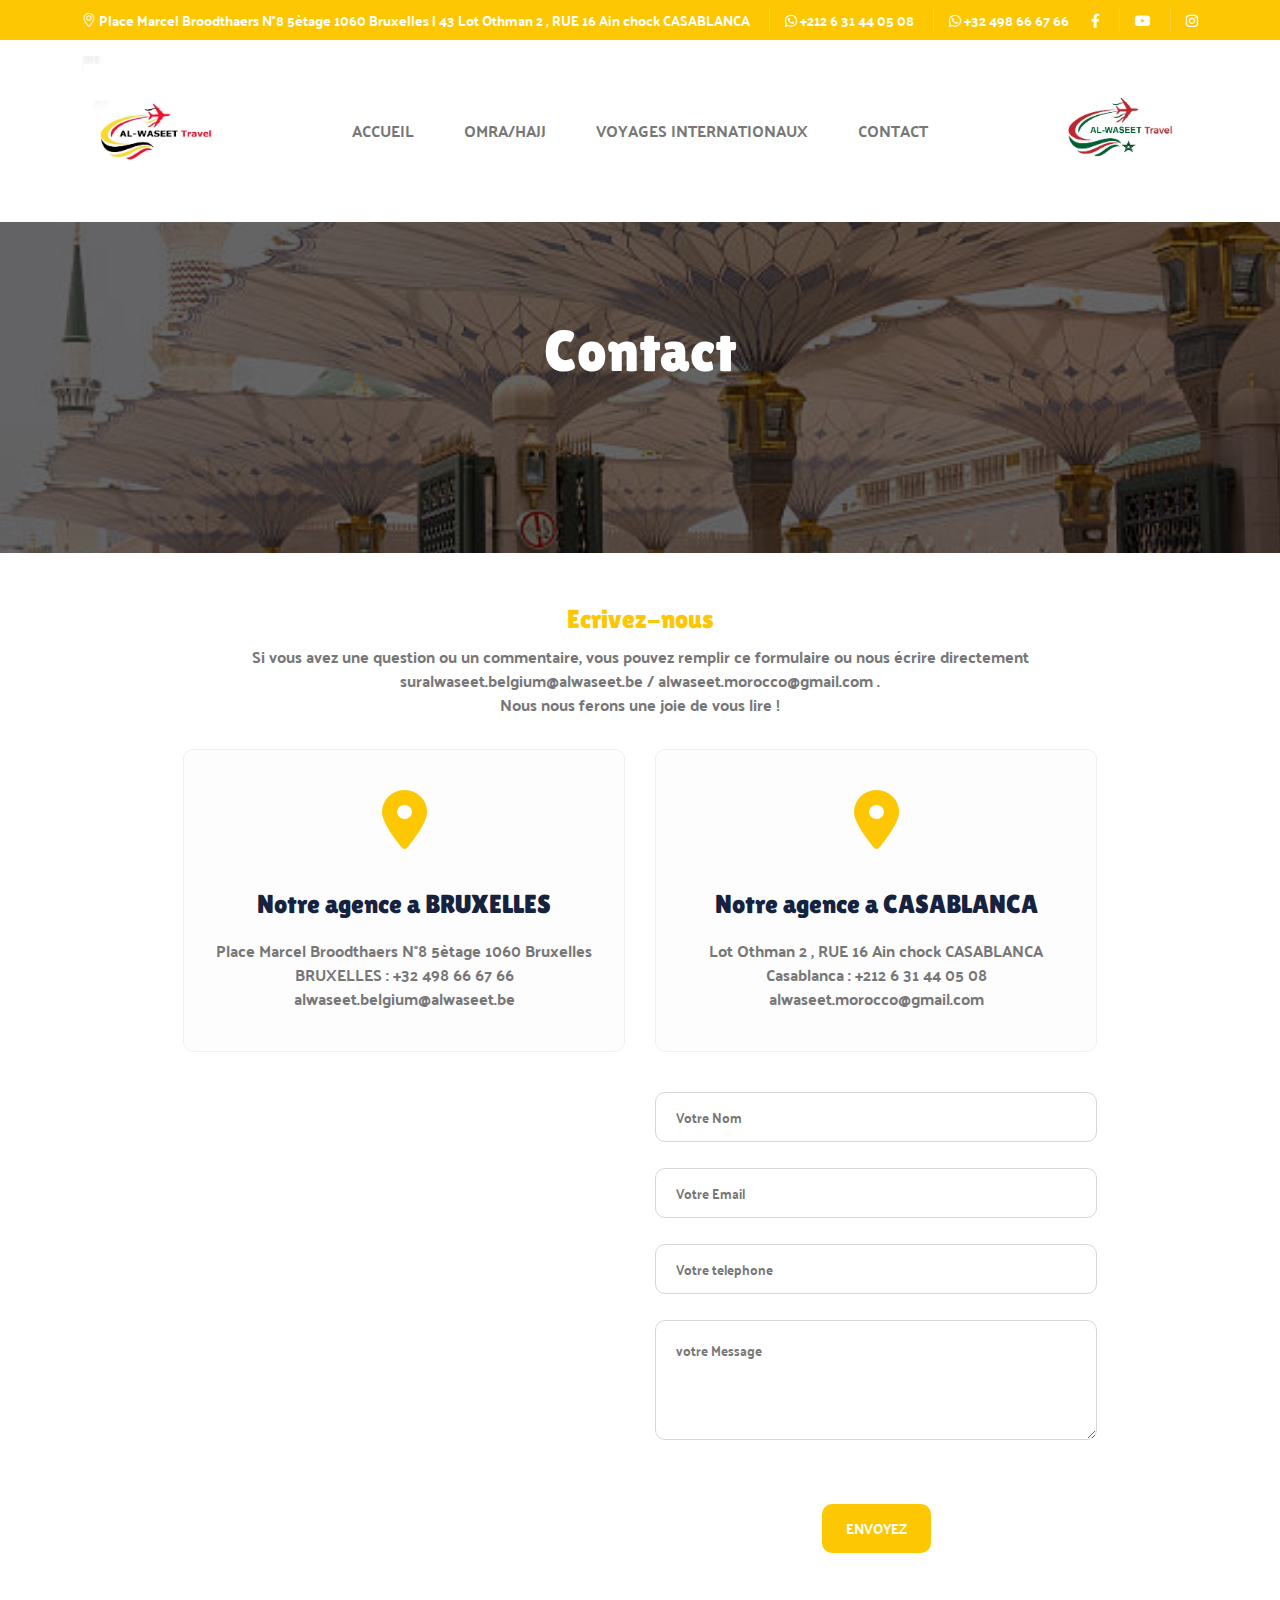
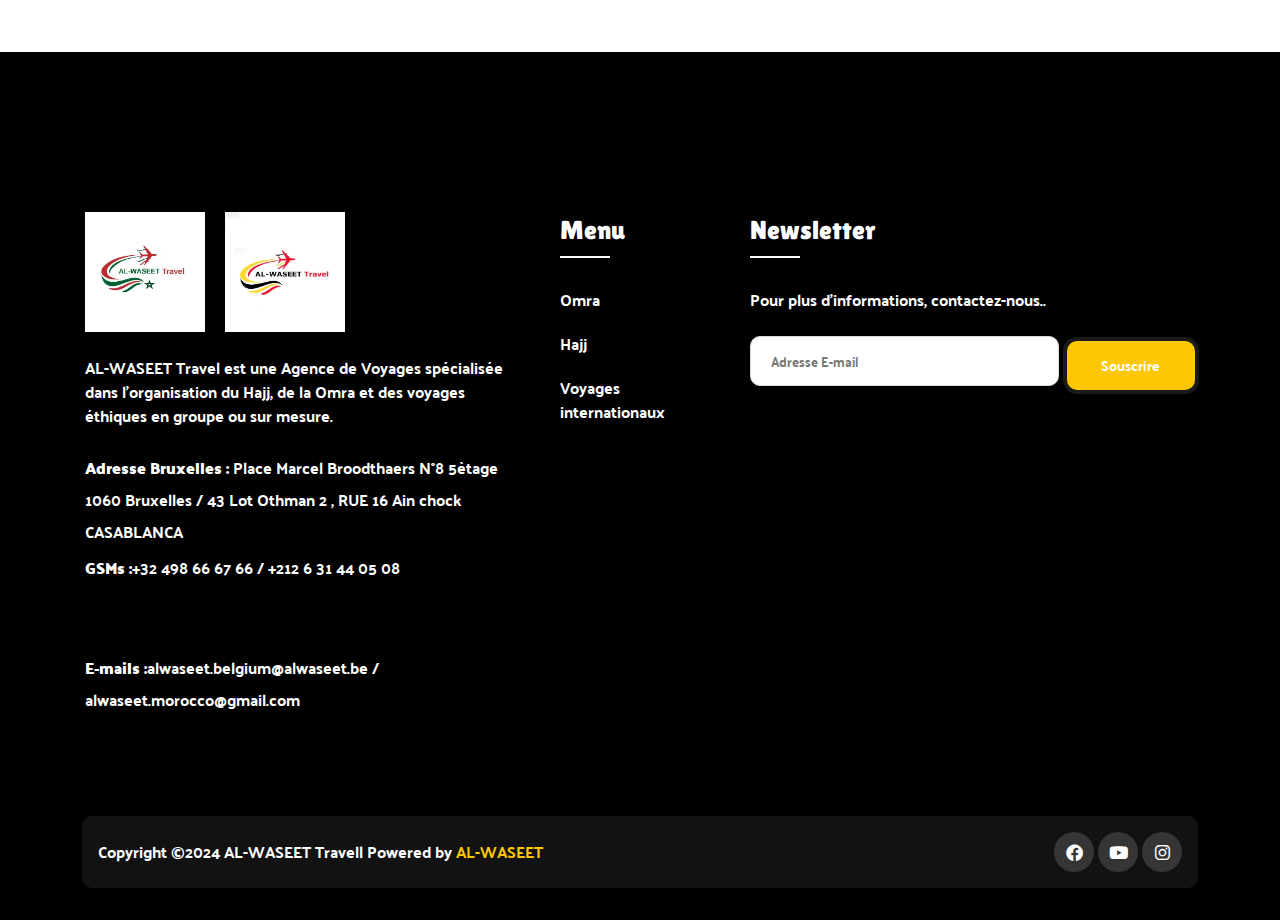
==== commit 78219b29: "Update Contact.html" ====
--- a/Contact.html
+++ b/Contact.html
@@ -73,8 +73,7 @@
                     <div class="navbar-collapse1 d-flex align-items-center" id="bs-example-navbar-collapse-1">
                         <ul class="nav navbar-nav"   id="responsive-menu">
                             <li><a href="index.html">Accueil</a></li>
-                            <li><a href="omra.html">Omra</a></li>
-                            <li><a href="Hajj.html">Hajj</a></li>
+                            <li><a href="omra.html">Omra/Hajj</a></li>
                             <li><a href="Voyages.html">Voyages internationaux</a></li>
                             <li><a href="Contact.html">Contact</a></li>
 
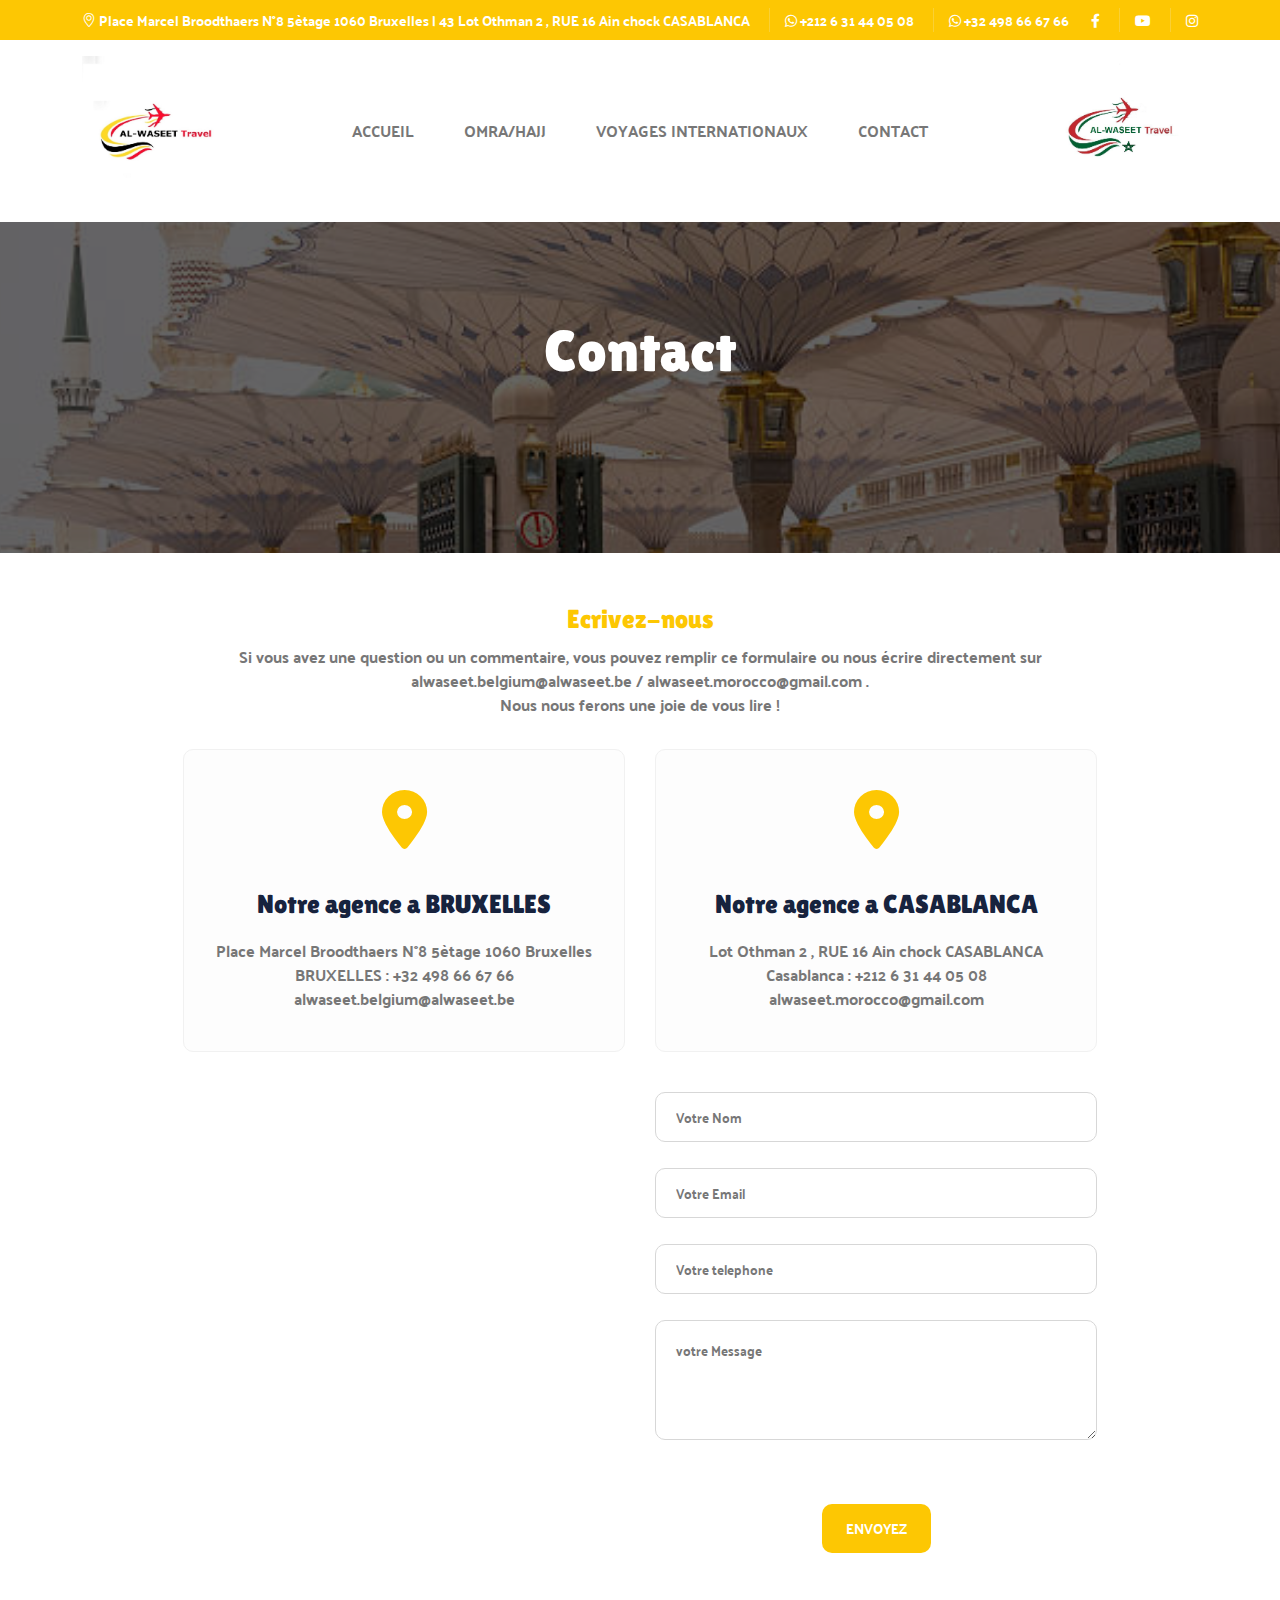
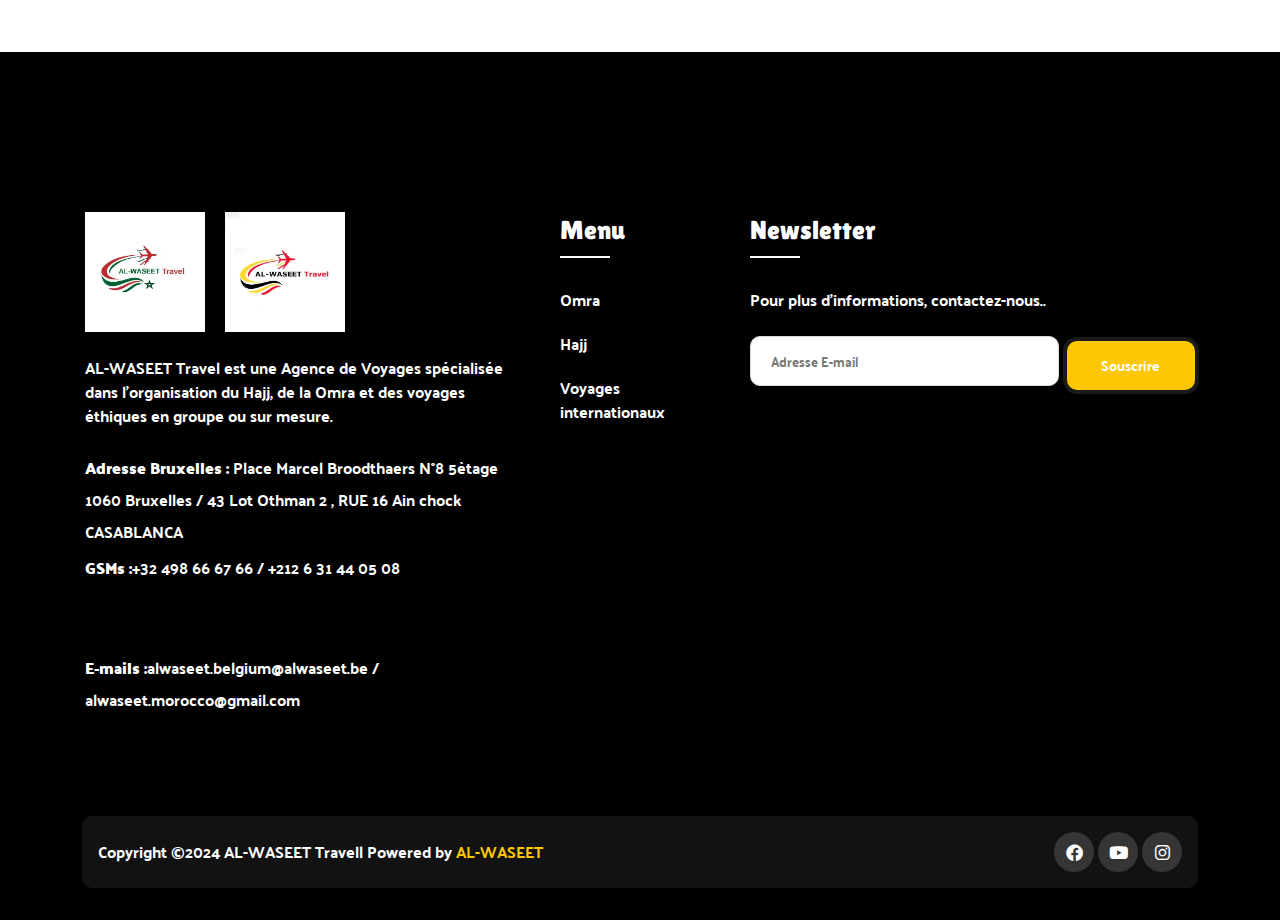
==== commit b5b8fee9: "Update Contact.html" ====
--- a/Contact.html
+++ b/Contact.html
@@ -72,10 +72,10 @@
                     <!-- Collect the nav links, forms, and other content for toggling -->
                     <div class="navbar-collapse1 d-flex align-items-center" id="bs-example-navbar-collapse-1">
                         <ul class="nav navbar-nav"   id="responsive-menu">
-                            <li><a href="index.html">Accueil</a></li>
-                            <li><a href="omra.html">Omra/Hajj</a></li>
-                            <li><a href="Voyages.html">Voyages internationaux</a></li>
-                            <li><a href="Contact.html">Contact</a></li>
+                           <li><a href="index.html">Accueil</a></li>
+                                <li><a href="index.html">Omra/Hajj</a></li>
+                                <li><a href="index.html">Voyages internationaux</a></li>
+                                <li><a href="Contact.html">Contact</a></li>
 
                         </ul>
                     </div><!-- /.navbar-collapse --> 
@@ -118,7 +118,7 @@
                             <div class="contact-info-title text-center mb-4 px-5">
                                 <h3 class="mb-1" style="color:#fdc703">Ecrivez-nous</h3>
                                 <p class="mb-0">Si vous avez une question ou un commentaire, 
-                                    vous pouvez remplir ce formulaire ou nous écrire directement suralwaseet.belgium@alwaseet.be / alwaseet.morocco@gmail.com  .
+                                    vous pouvez remplir ce formulaire ou nous écrire directement sur alwaseet.belgium@alwaseet.be / alwaseet.morocco@gmail.com  .
                                      <br/>Nous nous ferons une joie de vous lire !</p>
                             </div>
                             <div class="contact-info-content row mb-1">
@@ -155,7 +155,7 @@
                                     <div class="col-lg-6">
                                         <div class="map rounded overflow-hiddenb rounded mb-md-4">
                                             <div style="width: 100%">
-                                                <iframe src="https://www.google.com/maps/embed?pb=!1m18!1m12!1m3!1d2518.3085669969028!2d4.343459199999999!3d50.862486999999994!2m3!1f0!2f0!3f0!3m2!1i1024!2i768!4f13.1!3m3!1m2!1s0x47c3c3916a59bb29%3A0xfa378b45ee2c0002!2sRue%20de%20Ribaucourt%20170%2C%201080%20Molenbeek-Saint-Jean!5e0!3m2!1sfr!2sbe!4v1692074050849!5m2!1sfr!2sbe" width="600" height="450" style="border:0;" allowfullscreen="" loading="lazy" referrerpolicy="no-referrer-when-downgrade"></iframe>
+                                                <iframe src="https://maps.app.goo.gl/BPs8vRMpNjH9xTun7" width="600" height="450" style="border:0;" allowfullscreen="" loading="lazy" referrerpolicy="no-referrer-when-downgrade"></iframe>
                                             </div>
                                         </div>
                                     </div>
